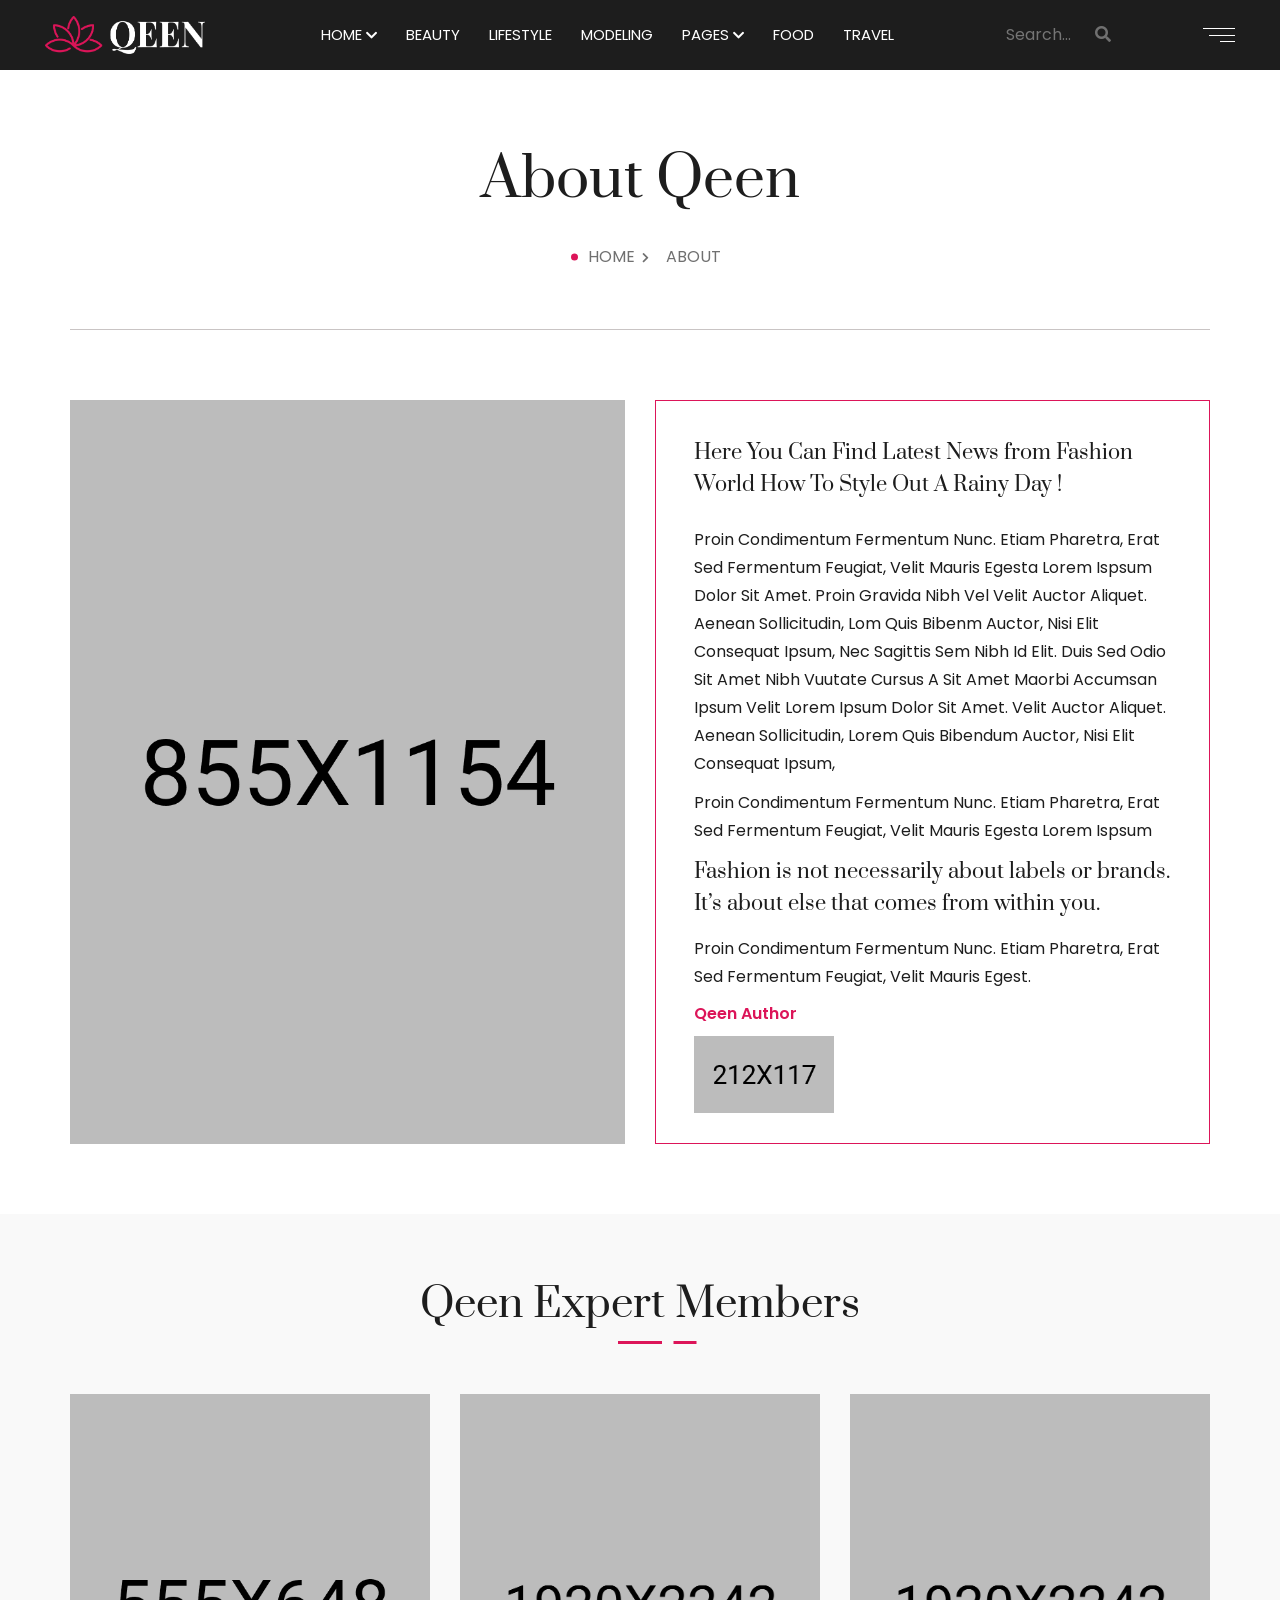
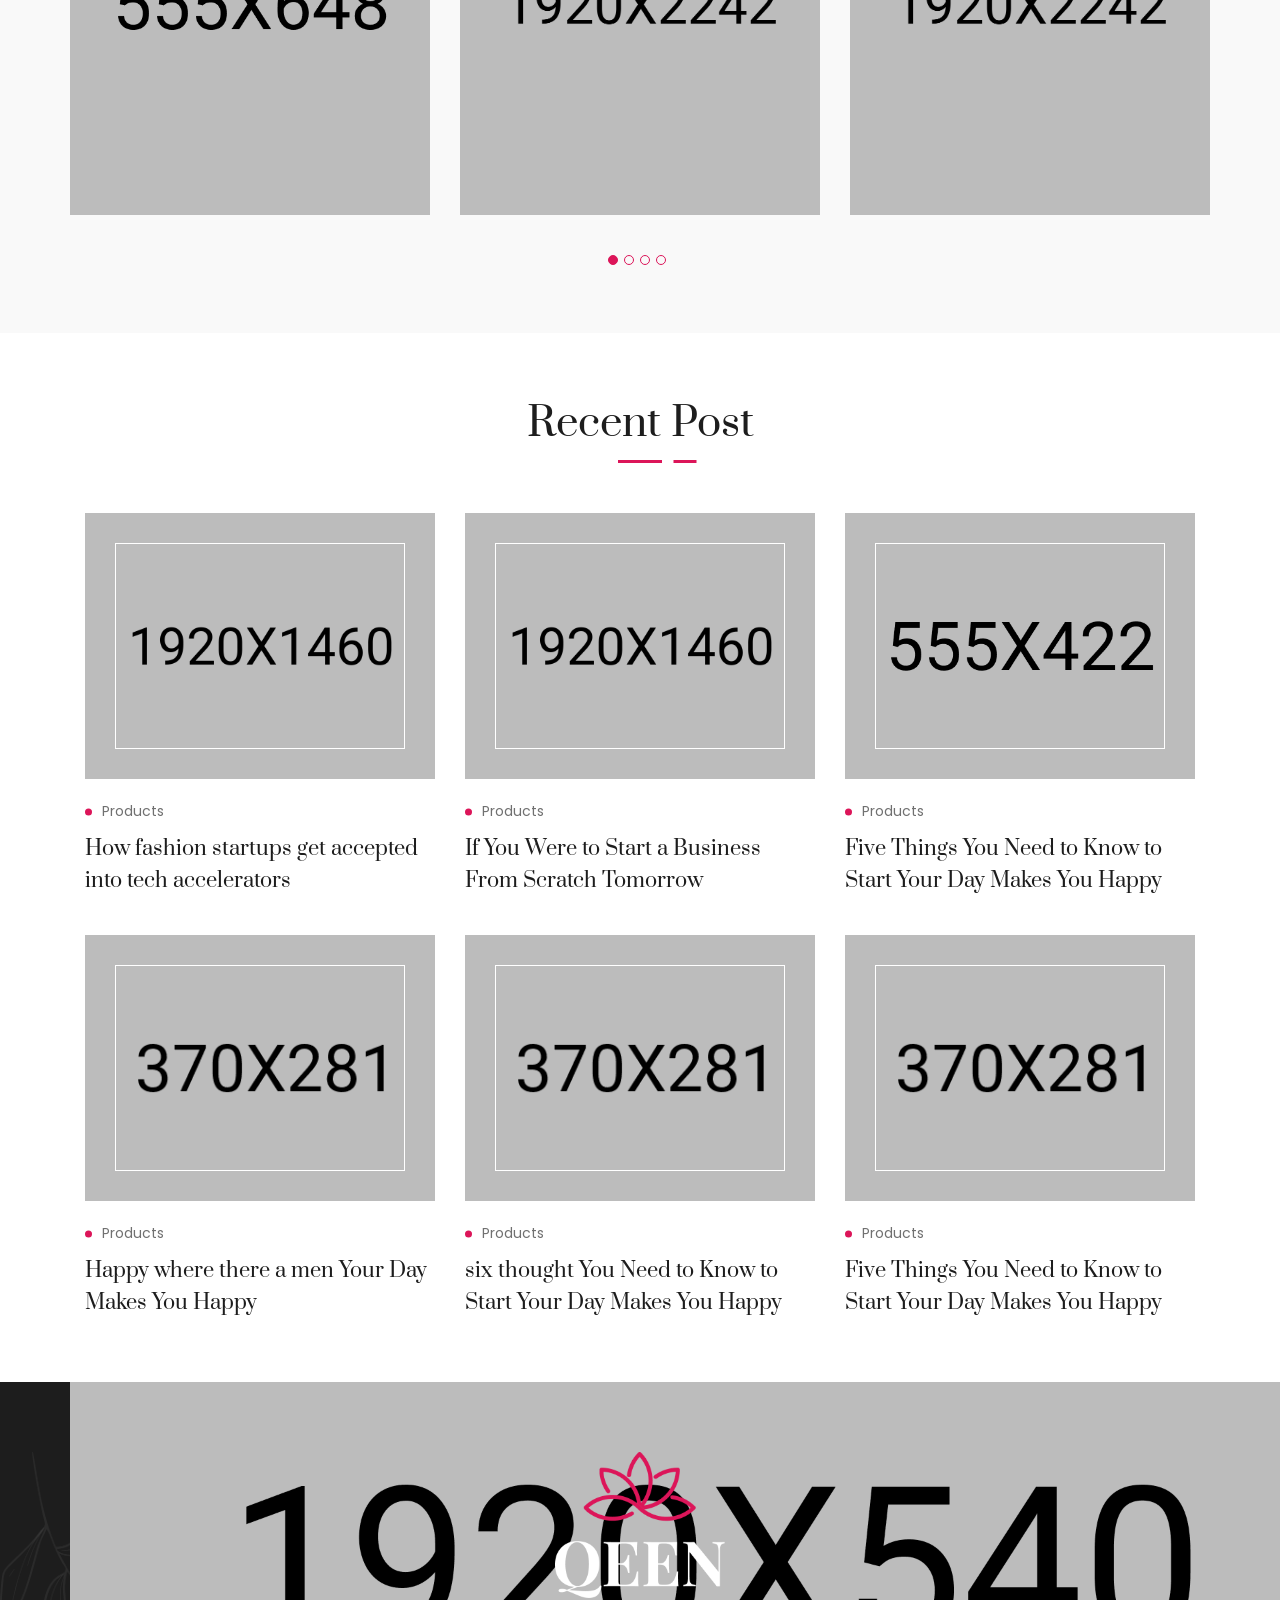
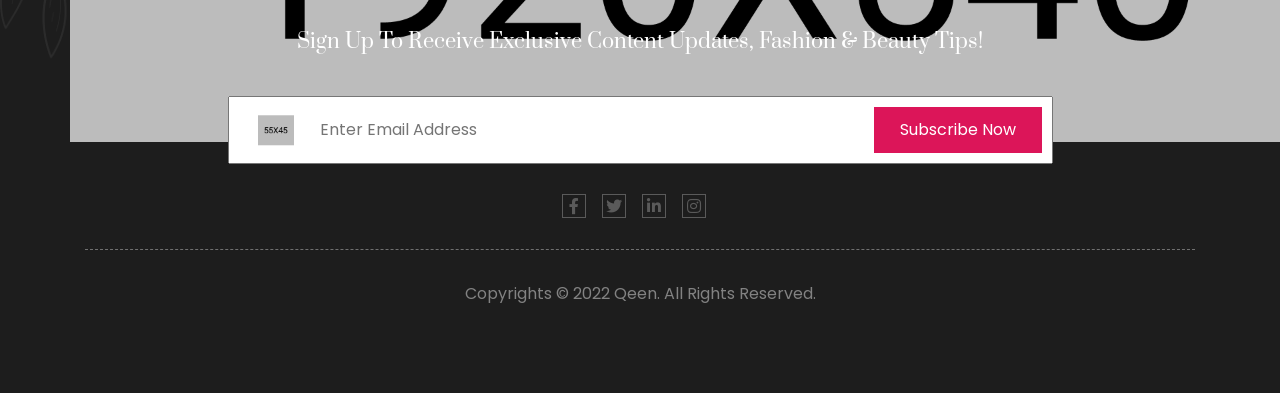
==== about.html @ d703389c "Add Morgan Hair website Co-authored-by: Copilot <223556219+Copilot@users.noreply.github.com>" ====
<!doctype html>
<html class="no-js" lang="en">

<head>
    <meta charset="utf-8">
    <meta http-equiv="x-ua-compatible" content="ie=edge">
    <title>Qeen News HTML5 Template</title>
    <meta name="description" content="">
    <meta name="viewport" content="width=device-width, initial-scale=1">

    <link rel="manifest" href="site.webmanifest">
    <link rel="shortcut icon" type="image/x-icon" href="assets/img/favicon.ico">
    <!-- Place favicon.ico in the root directory -->

    <!-- CSS here -->
    <link rel="stylesheet" href="assets/css/bootstrap.min.css">
    <link rel="stylesheet" href="assets/css/animate.min.css">
    <link rel="stylesheet" href="assets/css/magnific-popup.css">
    <link rel="stylesheet" href="assets/css/fontawesome-all.min.css">
    <link rel="stylesheet" href="assets/css/meanmenu.css">
    <link rel="stylesheet" href="assets/css/backToTop.css">
    <link rel="stylesheet" href="assets/css/lightcase.css">
    <link rel="stylesheet" href="assets/css/slick.css">
    <link rel="stylesheet" href="assets/css/style.css">
    <link rel="stylesheet" href="assets/css/responsive.css">
</head>

<body>
    <!-- preloader  -->
    <div class="loading">
        <svg id="eQCP6aTuiJ81" xmlns="http://www.w3.org/2000/svg" xmlns:xlink="http://www.w3.org/1999/xlink"
            viewBox="0 0 200 201.28" shape-rendering="geometricPrecision" text-rendering="geometricPrecision">
            <g id="eQCP6aTuiJ82_tr" transform="translate(100,100.64) rotate(0)">
                <g transform="translate(-93.149998,-93.750005)">
                    <g id="eQCP6aTuiJ83" opacity="0">
                        <g>
                            <path
                                d="M97,96.5c0-.5,0-1.1,0-1.7c0,0,0,0,0,0v0c-.1-2.9-.4-6.2-.7-8.3-.1-.7-.2-1.4-.4-2.1C90,50.8,61.1,25.8,26.6,25.2c-1.9,0-3.6,1.5-3.6,3.5c0,0,0,0,0,.1v6.1c0,.4,0,.8.1,1.2C24.4,48,28.7,59.4,35.5,69.2c1.1,1.6,3.3,2,4.9.9.8-.5,1.3-1.4,1.5-2.3s0-1.9-.6-2.6c-6.2-8.9-10.1-19.2-11.2-30v-2.7C46,33.6,60.9,40.6,71.9,52.1c9,9.3,14.9,21,17.1,33.7.1.8.2,1.6.3,2.5c0,0,0,0,0,.1.2,1.9,1.2,3.6,2.7,4.7l5,3.4Z"
                                fill="#dc1559" />
                        </g>
                    </g>
                    <g id="eQCP6aTuiJ86" opacity="0">
                        <g>
                            <path
                                d="M97.5,91.8c-.5-.3-1-.6-1.5-.9c0,0,0,0,0,0v0c-2.6-1.4-5.6-2.7-7.6-3.5-.7-.3-1.3-.5-2-.7-32.1-11.7-68.2.8-85.9,30.4-1,1.7-.5,3.8,1.2,4.8c0,0,0,0,0,0L7,125c.3.2.7.4,1,.5c10.9,4.8,22.9,6.8,34.9,5.8c1.9-.2,3.4-1.9,3.2-3.8-.1-.9-.5-1.8-1.2-2.4s-1.6-.9-2.6-.8c-10.8.9-21.7-.9-31.6-5.3l-2.3-1.4C17.3,104.4,30.8,95,46.3,91.2c12.5-3.1,25.6-2.4,37.7,2c.8.3,1.5.6,2.3,1c0,0,0,0,.1,0c1.7.8,3.7.8,5.5,0l5.6-2.4Z"
                                fill="#dc1559" />
                        </g>
                    </g>
                    <g id="eQCP6aTuiJ89" opacity="0">
                        <g>
                            <path
                                d="M93.7,89c-.5.3-1,.5-1.5.9c0,0,0,0,0,0v0c-2.5,1.5-5.2,3.5-6.8,4.8-.6.4-1.1.9-1.6,1.4-26.1,22-33.3,59.5-16.6,89.6.9,1.7,3.1,2.3,4.8,1.4c0,0,0,0,0,0l5.3-3.1c.3-.2.7-.4,1-.6c9.7-7.1,17.4-16.5,22.4-27.3.8-1.8.1-3.9-1.7-4.7-.8-.4-1.8-.4-2.7-.1s-1.6,1-2,1.8c-4.6,9.8-11.6,18.3-20.3,24.7l-2.3,1.4c-7-14.3-8.4-30.7-3.9-46c3.5-12.4,10.8-23.4,20.6-31.7.7-.6,1.3-1,2-1.5c0,0,0,0,0,0c1.5-1.1,2.5-2.8,2.7-4.7l.6-6.3Z"
                                fill="#dc1559" />
                        </g>
                    </g>
                    <g id="eQCP6aTuiJ812" opacity="0">
                        <g>
                            <path
                                d="M89.3,90.9c0,.5,0,1.1,0,1.7c0,0,0,0,0,0v0c.1,2.9.4,6.2.7,8.3.1.7.2,1.4.4,2.1c5.9,33.6,34.9,58.6,69.3,59.2c1.9,0,3.6-1.5,3.6-3.5c0,0,0,0,0-.1v-6.6c0-.1,0-.2,0-.4-1.2-12-5.5-23.6-12.5-33.5-1.1-1.6-3.3-2-4.9-.9-.8.5-1.3,1.4-1.5,2.3s0,1.9.6,2.6c6.2,8.9,10.1,19.2,11.2,30v2.7c-15.9-1.1-30.8-8.1-41.8-19.6-9-9.3-14.9-21-17.1-33.7-.1-.8-.2-1.6-.3-2.5-.2-2-.2-3-.2-3l-7.5-5.1Z"
                                fill="#dc1559" />
                        </g>
                    </g>
                    <g id="eQCP6aTuiJ815" opacity="0">
                        <g>
                            <path
                                d="M88.8,95.7c.5.3,1,.6,1.5.9c0,0,0,0,0,0v0c2.6,1.4,5.6,2.7,7.6,3.5.7.3,1.3.5,2,.7c32.1,11.7,68.2-.9,85.9-30.4c1-1.7.5-3.8-1.2-4.8c0,0,0,0,0,0l-5.3-3.1c-.3-.2-.7-.4-1-.5-10.9-4.8-22.9-6.8-34.9-5.8-1.9.2-3.4,1.9-3.2,3.8.1.9.5,1.8,1.2,2.4s1.6.9,2.6.8c10.8-.9,21.7.9,31.6,5.3l2.3,1.4C169,83,155.5,92.4,140,96.2c-12.5,3.1-25.6,2.4-37.7-2-.8-.3-1.5-.6-2.3-1c0,0,0,0-.1,0-1.7-.8-3.7-.8-5.5,0l-5.6,2.5Z"
                                fill="#dc1559" />
                        </g>
                    </g>
                    <g id="eQCP6aTuiJ818" opacity="0">
                        <g>
                            <path
                                d="M92.7,98.5c.5-.3,1-.5,1.5-.9c0,0,0,0,0,0v0c2.5-1.5,5.2-3.5,6.8-4.8.6-.4,1.1-.9,1.6-1.4c26.1-22,33.3-59.5,16.6-89.6-.9-1.7-3.1-2.3-4.8-1.4c0,0,0,0,0,0l-5.3,3.1c-.3.2-.7.4-1,.6-9.7,7.1-17.4,16.5-22.4,27.3-.8,1.8-.1,3.9,1.7,4.7.8.4,1.8.4,2.7.1s1.6-1,2-1.8c4.6-9.8,11.6-18.3,20.3-24.7l2.3-1.4c7,14.3,8.4,30.7,3.9,46C115.1,66.7,107.8,77.7,98,86c-.7.6-1.3,1-2,1.5c0,0,0,0,0,0-1.5,1.1-2.5,2.8-2.7,4.7l-.6,6.3Z"
                                fill="#dc1559" />
                        </g>
                    </g>
                </g>
            </g>
            <ellipse rx="4.55" ry="4.55" transform="matrix(1.218798 0 0 1.218806 100.000002 100.639995)" fill="#dc1559"
                stroke-width="0" />
        </svg>
    </div>
    <!-- header area start  -->
    <div class="header-area" id="header-sticky">
        <div class="containerr">
            <div class="header-wrapper">
                <div class="logo-inner">
                    <a href="index.html"><img src="./assets/img/logo/innerlogo.png" alt="site-logo"></a>
                </div>
                <div class="main-menu">
                    <nav id="mobile-menu">
                        <ul>
                            <li class="menu-item-has-children"><a href="index.html">HOME</a>
                                <ul class="submenu">
                                    <li><a href="index.html">Home 01</a></li>
                                    <li><a href="index-2.html">Home 02</a></li>
                                    <li><a href="index-3.html">Home 03</a></li>
                                </ul>
                            </li>
                            <li><a href="beauty.html">BEAUTY</a></li>
                            <li><a href="life-style.html">LIFESTYLE</a></li>
                            <li><a href="beauty.html">MODELING</a></li>
                            <li class="menu-item-has-children"><a href="about.html">PAGES</a>
                                <ul class="submenu">
                                    <li><a href="about.html">About us</a></li>
                                    <li><a href="blog-single.html">blog single 01</a></li>
                                    <li><a href="blog-single-2.html">blog single 02</a></li>
                                    <li><a href="beauty.html">Blog</a></li>
                                    <li><a href="life-style.html">Life Style</a></li>
                                    <li><a href="video-post.html">Video Post</a></li>
                                    <li><a href="search.html">Search</a></li>
                                    <li><a href="faq.html">Faq</a></li>
                                    <li><a href="contact.html">Contact</a></li>
                                </ul>
                            </li>
                            <li><a href="beauty.html">FOOD</a></li>
                            <li><a href="video-post.html">TRAVEL</a></li>
                        </ul>
                    </nav>
                </div>
                <div class="search">
                    <form action="#">
                        <input type="text" placeholder="Search...">
                        <button type="submit" class="submit-btn"><i class="fas fa-search"></i></button>
                    </form>
                </div>
                <div class="menu-icon open-sidebar">
                    <ul>
                        <li></li>
                        <li></li>
                        <li></li>
                    </ul>
                </div>
            </div>
        </div>
    </div>


    <!-- mobile menu -->
    <div class="activemobile">
        <div class="container">
            <div class="row align-items-center justify-content-center">
                <div class="col-4">
                    <div class="mobile-logo">
                        <img src="./assets/img/logo/logo.png" alt="">
                    </div>
                </div>
                <div class="col-8 text-right">
                    <div class="icon">
                        <a href="#" class="open-mobile-menu"><i class="far fa-bars"></i></a>
                        <!-- <div class="mobile-menu">
                    </div> -->
                    </div>
                </div>
            </div>
        </div>
    </div>

    <div class="fix">
        <div class="side-info">
            <button class="side-info-close"><i class="fal fa-times"></i></button>

            <div class="side__logo mb-25">
                <a href="index.html">
                    <img src="./assets/img/logo/logo.png" alt="logo" />
                </a>
            </div>
            <div class="mobile-menu"></div>
            <div class="contact-infos mt-30 mb-30">
                <div class="contact-list mb-30">
                    <h4>
                        Contact Info
                    </h4>
                    <ul>
                        <li><i class="fal fa-map"></i>
                            <a href="#">12/A, Mirnada City Tower, NYC</a>
                        </li>

                        <li><i class="fal fa-clock"></i>
                            <a href="#">Mon - Fri: 9.00am - 11.00pm</a>
                        </li>

                        <li><i class="fal fa-phone"></i><a href="tell:+876864764764">
                                +876 864 764 764
                            </a>
                        </li>

                        <li><i class="far fa-envelope"></i><a href="mailto:info@webmail.com">
                                info@webmail.com
                            </a>
                        </li>
                    </ul>
                </div>
                <div class="sidebar__menu--social">
                    <ul>
                        <li>
                            <a href="http://fb.com">
                                <i class="fab fa-facebook-f"></i>
                            </a>
                        </li>

                        <li>
                            <a href="#">
                                <i class="fab fa-instagram"></i>
                            </a>
                        </li>

                        <li>
                            <a href="http://youtube.com/">
                                <i class="fab fa-youtube"></i>
                            </a>
                        </li>

                        <li>
                            <a href="http://linkedin.com/">
                                <i class="fab fa-linkedin"></i>
                            </a>
                        </li>

                        <li>
                            <a href="#">
                                <i class="fab fa-twitter"></i>
                            </a>
                        </li>
                    </ul>
                </div>
            </div>

        </div>
    </div>
    <div class="offcanvas-overlay"></div>
    <div class="offcanvas-menu-wrap" id="offcanvas-wrap" data-position="left" style="transform: translateX(0px);">
        <div class="offcanvas-content">
            <div class="offcanvas-header">
                <div class="offcanvas-logo">
                    <div class="site-branding">
                        <a class="dark-logo" href="index.html"><img width="162" src="./assets/img/logo/logo.png"
                                alt="neeon"></a>
                    </div>
                </div>
                <div class="close-btn offcanvas-close">
                    <a href="javascript:void(0)">
                        <i class="fas fa-times"></i>
                    </a>
                </div>
            </div>

            <div class="offcanvas-widget">
                <h3 class="offcanvas-widget-title">About Us</h3>
                <p>
                    The argument in favor of using filler text
                    goes something like this: If you use arey
                    real content in the Consulting Process
                    anytime you reachtent.
                </p>
            </div>

            <div class="offcanvas-widget">
                <h3 class="offcanvas-widget-title">Instagram</h3>
                <div class="insta-gallery">
                    <div class="galleryitem">
                        <a href="./assets/img/insta-01.jpg" class="demo">
                            <img src="./assets/img/insta-01.jpg" width="100" height="90" alt="gallery1">
                        </a>
                    </div>
                    <div class="galleryitem">
                        <a href="./assets/img/insta-02.jpg" class="demo">
                            <img src="./assets/img/insta-02.jpg" width="100" height="90" alt="gallery2">
                        </a>
                    </div>
                    <div class="galleryitem">
                        <a href="./assets/img/insta-03.jpg" class="demo">
                            <img src="./assets/img/insta-03.jpg" width="100" height="90" alt="gallery3">
                        </a>
                    </div>
                    <div class="galleryitem">
                        <a href="./assets/img/insta-04.jpg" class="demo">
                            <img src="./assets/img/insta-04.jpg" width="100" height="90" alt="gallery4">
                        </a>
                    </div>
                    <div class="galleryitem">
                        <a href="./assets/img/insta-2.jpg" class="demo">
                            <img src="./assets/img/insta-02.jpg" width="100" height="90" alt="gallery5">
                        </a>
                    </div>
                    <div class="galleryitem">
                        <a href="./assets/img/insta-04.jpg" class="demo">
                            <img src="./assets/img/insta-04.jpg" width="100" height="90" alt="gallery6">
                        </a>
                    </div>
                </div>
            </div>

            <div class="offcanvas-widget footer-widget">
                <h3 class="offcanvas-widget-title">Contact Info</h3>
                <ul class="contact-info-list widget-list">
                    <li class="widget-list-item">
                        <i class="fas fa-map-marker-alt list-icon"></i>
                        Chicago 12, Melborne City, USA
                    </li>
                    <li class="widget-list-item">
                        <i class="fas fa-phone-alt list-icon"></i>
                        <a href="tel:123333000999" class="widget-list-link">
                            (123) 333-000-999
                        </a>
                    </li>
                    <li class="widget-list-item">
                        <i class="fas fa-envelope list-icon"></i>
                        <a href="mailto:info@example.com" class="widget-list-link">
                            arntech@gmail.com
                        </a>
                    </li>
                </ul>
            </div>
        </div>
    </div>

    <div class="breadcrumb-area">
        <div class="container">
            <div class="breadcrumb-content text-center">
                <h2 class="section-titlee">About Qeen</h2>
                <ul>
                    <li><a href="index.html"><span class="slider-before nonebefore">Home <i
                                    class="fas fa-chevron-right"></i></span></a></li>
                    <li><a href="about.html">About</a></li>
                </ul>
            </div>
        </div>
    </div>

    <div class="news-area mb-70">
        <div class="container">
            <div class="row">
                <div class="col-lg-6">
                    <div class="about-image" data-background="./assets/img/about-thumb.jpg">
                        <!-- <img src="./assets/img/about-thumb.jpg" alt="about-image"> -->
                    </div>
                </div>
                <div class="col-lg-6">
                    <div class="about-content">
                        <h4 class="about-contet-p">Here You Can Find Latest News from Fashion World
                            How To Style Out A Rainy Day !</h4>
                        <p>Proin condimentum fermentum nunc. Etiam pharetra, erat sed fermentum feugiat, velit mauris
                            egesta lorem ispsum dolor sit amet. Proin gravida nibh vel velit auctor aliquet. Aenean
                            sollicitudin, lom quis bibenm auctor, nisi elit consequat ipsum, nec sagittis sem nibh id
                            elit. Duis sed odio sit amet nibh vuutate cursus a sit amet maorbi accumsan ipsum velit
                            lorem ipsum dolor sit amet. Velit auctor aliquet. Aenean sollicitudin, lorem quis bibendum
                            auctor, nisi elit consequat ipsum, </p>
                        <p>Proin condimentum fermentum nunc. Etiam pharetra, erat sed fermentum feugiat, velit mauris
                            egesta lorem ispsum </p>
                        <h4 class="about-contet-p mb-remove">Fashion is not necessarily about labels or brands.
                            It’s about else that comes from within you.</h4>
                        <p>Proin condimentum fermentum nunc. Etiam pharetra, erat sed fermentum feugiat, velit mauris
                            egest.</p>
                        <span>Qeen Author</span>
                        <img src="./assets/img/sign.png" alt="">
                    </div>
                </div>
            </div>
        </div>
    </div>

    <!-- members area start  -->
    <div class="members-area">
        <div class="container">
            <div class="section-wrapper text-center mb-35">
                <h2 class="section-title">Qeen Expert Members</h2>
            </div>
            <div class="wrapper-members">
                <div class="members-slider-active">
                    <div class="members-single">
                        <div class="member">
                            <div class="member__thumb">
                                <img src="./assets/img/member-01.jpg" alt="">
                            </div>
                            <div class="member__content">
                                <h4 class="member-name">Ahsn Drabah</h4>
                                <p class="member-positon">Makeup Artist</p>
                            </div>
                        </div>
                    </div>
                    <div class="members-single">
                        <div class="member">
                            <div class="member__thumb">
                                <img src="./assets/img/member-02.jpg" alt="">
                            </div>
                            <div class="member__content">
                                <h4 class="member-name">Farhana Karjin</h4>
                                <p class="member-positon">Makeup Artist</p>
                            </div>
                        </div>
                    </div>
                    <div class="members-single">
                        <div class="member">
                            <div class="member__thumb">
                                <img src="./assets/img/member-03.jpg" alt="">
                            </div>
                            <div class="member__content">
                                <h4 class="member-name">Devila Monta</h4>
                                <p class="member-positon">Makeup Artist</p>
                            </div>
                        </div>
                    </div>
                    <div class="members-single">
                        <div class="member">
                            <div class="member__thumb">
                                <img src="./assets/img/member-01.jpg" alt="">
                            </div>
                            <div class="member__content">
                                <h4 class="member-name">Megan Fox</h4>
                                <p class="member-positon">Makeup Artist</p>
                            </div>
                        </div>
                    </div>
                </div>
            </div>
        </div>
    </div>
    <!-- blogs area start  -->
    <div class="bloghome-area bloghome-area-beauty about-page">
        <div class="container">
            <div class="section-wrapper text-center mb-35">
                <h2 class="section-title">Recent Post</h2>
            </div>
            <div class="row no-gutters">
                <div class="col-md-4">
                    <div class="single-item-bloghome">
                        <div class="blogHome">
                            <div class="blogHome__thumb">
                                <img src="./assets/img/blog-01.jpg" alt="">
                            </div>
                            <div class="blogHome__content">
                                <div class="hero-meta bottom-space-remove">
                                    <span class="circle-add-before">Products</span>
                                </div>
                                <h4><a href="blog-single.html">How fashion startups get accepted
                                        into tech accelerators</a></h4>
                            </div>
                        </div>
                    </div>
                </div>
                <div class="col-md-4">
                    <div class="single-item-bloghome">
                        <div class="blogHome">
                            <div class="blogHome__thumb">
                                <img src="./assets/img/blog-02.jpg" alt="">
                            </div>
                            <div class="blogHome__content">
                                <div class="hero-meta bottom-space-remove">
                                    <span class="circle-add-before">Products</span>
                                </div>
                                <h4><a href="blog-single.html">If You Were to Start a Business From
                                        Scratch Tomorrow</a></h4>
                            </div>
                        </div>
                    </div>
                </div>
                <div class="col-md-4">
                    <div class="single-item-bloghome">
                        <div class="blogHome">
                            <div class="blogHome__thumb">
                                <img src="./assets/img/blog-03.jpg" alt="">
                            </div>
                            <div class="blogHome__content">
                                <div class="hero-meta bottom-space-remove">
                                    <span class="circle-add-before">Products</span>
                                </div>
                                <h4><a href="blog-single.html">Five Things You Need to Know to Start
                                        Your Day Makes You Happy</a></h4>
                            </div>
                        </div>
                    </div>
                </div>
                <div class="col-md-4">
                    <div class="single-item-bloghome">
                        <div class="blogHome">
                            <div class="blogHome__thumb">
                                <img src="./assets/img/bl-02.png" alt="">
                            </div>
                            <div class="blogHome__content">
                                <div class="hero-meta bottom-space-remove">
                                    <span class="circle-add-before">Products</span>
                                </div>
                                <h4><a href="blog-single.html">Happy where there a men
                                        Your Day Makes You Happy</a></h4>
                            </div>
                        </div>
                    </div>
                </div>
                <div class="col-md-4">
                    <div class="single-item-bloghome">
                        <div class="blogHome">
                            <div class="blogHome__thumb">
                                <img src="./assets/img/bl-03.png" alt="">
                            </div>
                            <div class="blogHome__content">
                                <div class="hero-meta bottom-space-remove">
                                    <span class="circle-add-before">Products</span>
                                </div>
                                <h4><a href="blog-single.html">six thought You Need to Know to Start
                                        Your Day Makes You Happy</a></h4>
                            </div>
                        </div>
                    </div>
                </div>
                <div class="col-md-4">
                    <div class="single-item-bloghome">
                        <div class="blogHome">
                            <div class="blogHome__thumb">
                                <img src="./assets/img/bl-04.png" alt="">
                            </div>
                            <div class="blogHome__content">
                                <div class="hero-meta bottom-space-remove">
                                    <span class="circle-add-before">Products</span>
                                </div>
                                <h4><a href="blog-single.html">Five Things You Need to Know to Start
                                        Your Day Makes You Happy</a></h4>
                            </div>
                        </div>
                    </div>
                </div>
            </div>
        </div>
    </div>


    <!-- footer area start  -->
    <div class="footer-area">
        <div class="footer-shapes">
            <img src="./assets/img/logo/fff.png" class="leaf-one wow animate__slideInUp" alt="leaf-one"
                data-wow-delay=".3s">
            <img src="./assets/img/footer-pattern-02.png" class="leaf-two" alt="leaf-two">
        </div>
        <div class="container">
            <div class="row justify-content-center">
                <div class="col-lg-12">
                    <div class="footer-wrapper text-center">
                        <div class="logo-footer">
                            <a href="index.html"><img src="./assets/img/logo/logo-02.png" alt=""></a>
                        </div>
                        <div class="row justify-content-center">
                            <div class="col-lg-9">
                                <div class="subscribe-box">
                                    <p>Sign up to receive exclusive content updates, fashion & beauty tips!</p>
                                    <form action="#">
                                        <input type="email" placeholder="enter email address">
                                        <button type="submit" class="submit-btn-2">subscribe now</button>
                                        <img src="./assets/img/mail.png" class="mail-btn-3" alt="">
                                    </form>
                                </div>
                            </div>
                        </div>
                        <div class="social social-footer">
                            <ul>
                                <li><a href="#"><i class="icon fab fa-facebook-f"></i></a></li>
                                <li><a href="#"><i class="icon fab fa-twitter"></i></a></li>
                                <li><a href="#"><i class="icon fab fa-linkedin-in"></i></a></li>
                                <li><a href="#"><i class="icon fab fa-instagram"></i></a></li>
                            </ul>
                        </div>
                        <div class="copyright-text">
                            <p>Copyrights © 2022 Qeen. All Rights Reserved. </p>
                        </div>
                    </div>
                </div>
            </div>
        </div>
    </div>

    <div class="progress-wrap active-progress">
        <svg class="progress-circle svg-content" width="100%" height="100%" viewBox="-1 -1 102 102">
            <path d="M50,1 a49,49 0 0,1 0,98 a49,49 0 0,1 0,-98"
                style="transition: stroke-dashoffset 10ms linear 0s; stroke-dasharray: 307.919, 307.919; stroke-dashoffset: 250.395;">
            </path>
        </svg>
    </div>
    <!-- JS here -->
    <script src="assets/js/vendor/jquery-v3.6.0.min.js"></script>
    <script src="assets/js/bootstrap.min.js"></script>
    <script src="assets/js/bootstrap.bundle.js"></script>
    <script src="assets/js/slick.min.js"></script>
    <script src="assets/js/jquery.meanmenu.min.js"></script>
    <script src="assets/js/jquery.nice-select.min.js"></script>
    <script src="assets/js/isotope.pkgd.min.js"></script>
    <script src="assets/js/wow.min.js"></script>
    <script src="assets/js/lightcase.js"></script>
    <script src="assets/js/jquery.magnific-popup.min.js"></script>
    <script src="assets/js/backToTop.js"></script>
    <script src="assets/js/main.js"></script>
</body>

</html>

<!-- 

    we are hiring javascript expert
    responsibilities
    1. built in javascript plugin for code canyon
    2.   

 -->
---- assets/css/backToTop.css ----
.progress-wrap {
    position: fixed;
    right: 50px;
    bottom: 50px;
    height: 46px;
    width: 46px;
    cursor: pointer;
    display: block;
    border-radius: 50px;
    box-shadow: inset  0 0 0 2px rgba(220, 21, 89, 1);
    z-index: 99;
    opacity: 0;
    visibility: hidden;
    transform: translateY(15px);
    -webkit-transition: all 200ms linear;
    transition: all 200ms linear;
  }
  
  .progress-wrap.active-progress {
    opacity: 1;
    visibility: visible;
    transform: translateY(0);
  }
  
  .progress-wrap::after {
    position: absolute;
    content: '\f176';
    font-family: "Font Awesome 5 Pro";
    text-align: center;
    line-height: 46px;
    font-size: 20px;
    color: #2c3941;
    left: 0;
    top: 0;
    height: 46px;
    width: 46px;
    cursor: pointer;
    display: block;
    z-index: 1;
    -webkit-transition: all 200ms linear;
    transition: all 200ms linear;
  }


  
  .progress-wrap svg path { 
    fill: none; 
  }
  
  .progress-wrap svg.progress-circle path {
    stroke: #2c3941;
    stroke-width: 4;
    box-sizing:border-box;
    -webkit-transition: all 200ms linear;
    transition: all 200ms linear;
  }
---- assets/css/lightcase.css ----
/**
 * Lightcase - jQuery Plugin
 * The smart and flexible Lightbox Plugin.
 *
 * @author		Cornel Boppart <cornel@bopp-art.com>
 * @copyright	Author
 *
 * @version		2.5.0 (11/03/2018)
 */
/**
 * Lightcase settings
 *
 * Note: Override default settings for your project without touching this source code by simply
 * defining those variables within a SASS map called '$lightcase-custom'.
 *
 * // Example usage
 * $lightcase-custom: (
 *   'breakpoint': 768px
 * );
 */
@font-face {
  font-family: 'lightcase';
  src: url("../fonts/lightcase.eot?55356177");
  src: url("../fonts/lightcase.eot?55356177#iefix") format("embedded-opentype"), url("../fonts/lightcase.woff?55356177") format("woff"), url("../fonts/lightcase.ttf?55356177") format("truetype"), url("../fonts/lightcase.svg?55356177#lightcase") format("svg");
  font-weight: normal;
  font-style: normal;
}
/* line 12, ../scss/components/fonts/_font-lightcase.scss */
[class*='lightcase-icon-']:before {
  font-family: 'lightcase', sans-serif;
  font-style: normal;
  font-weight: normal;
  speak: none;
  display: inline-block;
  text-decoration: inherit;
  width: 1em;
  text-align: center;
  /* For safety - reset parent styles, that can break glyph codes*/
  font-variant: normal;
  text-transform: none;
  /* fix buttons height, for twitter bootstrap */
  line-height: 1em;
  /* Uncomment for 3D effect */
  /* text-shadow: 1px 1px 1px rgba(127, 127, 127, 0.3); */
}

/* Codes */
/* line 35, ../scss/components/fonts/_font-lightcase.scss */
.lightcase-icon-play:before {
  content: '\e800';
}

/* line 36, ../scss/components/fonts/_font-lightcase.scss */
.lightcase-icon-pause:before {
  content: '\e801';
}

/* line 37, ../scss/components/fonts/_font-lightcase.scss */
.lightcase-icon-close:before {
  content: '\e802';
}

/* line 38, ../scss/components/fonts/_font-lightcase.scss */
.lightcase-icon-prev:before {
  content: '\e803';
}

/* line 39, ../scss/components/fonts/_font-lightcase.scss */
.lightcase-icon-next:before {
  content: '\e804';
}

/* line 40, ../scss/components/fonts/_font-lightcase.scss */
.lightcase-icon-spin:before {
  content: '\e805';
}

/**
 * Mixin providing icon defaults to be used on top of font-lightcase.
 *
 * Example usage:
 * @include icon(#e9e9e9)
 */
/**
 * Mixin providing icon defaults including a hover status to be used
 * on top of font-lightcase.
 *
 * Example usage:
 * @include icon-hover(#e9e9e9, #fff)
 */
/**
 * Provides natural content overflow behavior and scrolling support
 * even so for touch devices.
 *
 * Example usage:
 * @include overflow()
 */
/**
 * Neutralizes/resets dimensions including width, height, position as well as margins,
 * paddings and styles. Used to enforce a neutral and unstyled look and behavoir!
 *
 * Example usage:
 * @include clear(true)
 *
 * @param boolean $important
 */
@-webkit-keyframes lightcase-spin {
  0% {
    -webkit-transform: rotate(0deg);
    -moz-transform: rotate(0deg);
    -o-transform: rotate(0deg);
    transform: rotate(0deg);
  }
  100% {
    -webkit-transform: rotate(359deg);
    -moz-transform: rotate(359deg);
    -o-transform: rotate(359deg);
    transform: rotate(359deg);
  }
}
@-moz-keyframes lightcase-spin {
  0% {
    -webkit-transform: rotate(0deg);
    -moz-transform: rotate(0deg);
    -o-transform: rotate(0deg);
    transform: rotate(0deg);
  }
  100% {
    -webkit-transform: rotate(359deg);
    -moz-transform: rotate(359deg);
    -o-transform: rotate(359deg);
    transform: rotate(359deg);
  }
}
@-o-keyframes lightcase-spin {
  0% {
    -webkit-transform: rotate(0deg);
    -moz-transform: rotate(0deg);
    -o-transform: rotate(0deg);
    transform: rotate(0deg);
  }
  100% {
    -webkit-transform: rotate(359deg);
    -moz-transform: rotate(359deg);
    -o-transform: rotate(359deg);
    transform: rotate(359deg);
  }
}
@-ms-keyframes lightcase-spin {
  0% {
    -webkit-transform: rotate(0deg);
    -moz-transform: rotate(0deg);
    -o-transform: rotate(0deg);
    transform: rotate(0deg);
  }
  100% {
    -webkit-transform: rotate(359deg);
    -moz-transform: rotate(359deg);
    -o-transform: rotate(359deg);
    transform: rotate(359deg);
  }
}
@keyframes lightcase-spin {
  0% {
    -webkit-transform: rotate(0deg);
    -moz-transform: rotate(0deg);
    -o-transform: rotate(0deg);
    transform: rotate(0deg);
  }
  100% {
    -webkit-transform: rotate(359deg);
    -moz-transform: rotate(359deg);
    -o-transform: rotate(359deg);
    transform: rotate(359deg);
  }
}
/* line 1, ../scss/components/modules/_case.scss */
#lightcase-case {
  display: none;
  position: fixed;
  z-index: 99999999999999999;
  top: 50%;
  left: 50%;
  font-family: arial, sans-serif;
  font-size: 13px;
  line-height: 1.5;
  text-align: left;
  text-shadow: 0 0 10px rgba(0, 0, 0, 0.5);
}
@media screen and (max-width: 640px) {
  /* line 16, ../scss/components/modules/_case.scss */
  html[data-lc-type=inline] #lightcase-case, html[data-lc-type=ajax] #lightcase-case {
    position: fixed !important;
    top: 0 !important;
    left: 0 !important;
    right: 0 !important;
    bottom: 0 !important;
    margin: 0 !important;
    padding: 55px 0 70px 0;
    width: 100% !important;
    height: 100% !important;
    overflow: auto !important;
  }
}

@media screen and (min-width: 641px) {
  /* line 4, ../scss/components/modules/_content.scss */
  html:not([data-lc-type=error]) #lightcase-content {
    position: relative;
    z-index: 1;
    text-shadow: none;
    background-color: #fff;
    -webkit-box-shadow: 0 0 30px rgba(0, 0, 0, 0.5);
    -moz-box-shadow: 0 0 30px rgba(0, 0, 0, 0.5);
    -o-box-shadow: 0 0 30px rgba(0, 0, 0, 0.5);
    box-shadow: 0 0 30px rgba(0, 0, 0, 0.5);
    -webkit-backface-visibility: hidden;
  }
}
@media screen and (min-width: 641px) {
  /* line 23, ../scss/components/modules/_content.scss */
  html[data-lc-type=image] #lightcase-content, html[data-lc-type=video] #lightcase-content {
    background-color: #333;
  }
}
/* line 31, ../scss/components/modules/_content.scss */
html[data-lc-type=inline] #lightcase-content, html[data-lc-type=ajax] #lightcase-content, html[data-lc-type=error] #lightcase-content {
  -webkit-box-shadow: none;
  -moz-box-shadow: none;
  -o-box-shadow: none;
  box-shadow: none;
}
@media screen and (max-width: 640px) {
  /* line 31, ../scss/components/modules/_content.scss */
  html[data-lc-type=inline] #lightcase-content, html[data-lc-type=ajax] #lightcase-content, html[data-lc-type=error] #lightcase-content {
    position: relative !important;
    top: auto !important;
    left: auto !important;
    width: auto !important;
    height: auto !important;
    margin: 0 !important;
    padding: 0 !important;
    border: none !important;
    background: none !important;
  }
}
/* line 43, ../scss/components/modules/_content.scss */
html[data-lc-type=inline] #lightcase-content .lightcase-contentInner, html[data-lc-type=ajax] #lightcase-content .lightcase-contentInner, html[data-lc-type=error] #lightcase-content .lightcase-contentInner {
  -webkit-box-sizing: border-box;
  -moz-box-sizing: border-box;
  -o-box-sizing: border-box;
  box-sizing: border-box;
}
@media screen and (max-width: 640px) {
  /* line 43, ../scss/components/modules/_content.scss */
  html[data-lc-type=inline] #lightcase-content .lightcase-contentInner, html[data-lc-type=ajax] #lightcase-content .lightcase-contentInner, html[data-lc-type=error] #lightcase-content .lightcase-contentInner {
    padding: 15px;
  }
  /* line 52, ../scss/components/modules/_content.scss */
  html[data-lc-type=inline] #lightcase-content .lightcase-contentInner, html[data-lc-type=inline] #lightcase-content .lightcase-contentInner > *, html[data-lc-type=ajax] #lightcase-content .lightcase-contentInner, html[data-lc-type=ajax] #lightcase-content .lightcase-contentInner > *, html[data-lc-type=error] #lightcase-content .lightcase-contentInner, html[data-lc-type=error] #lightcase-content .lightcase-contentInner > * {
    width: 100% !important;
    max-width: none !important;
  }
  /* line 59, ../scss/components/modules/_content.scss */
  html[data-lc-type=inline] #lightcase-content .lightcase-contentInner > *:not(iframe), html[data-lc-type=ajax] #lightcase-content .lightcase-contentInner > *:not(iframe), html[data-lc-type=error] #lightcase-content .lightcase-contentInner > *:not(iframe) {
    height: auto !important;
    max-height: none !important;
  }
}
@media screen and (max-width: 640px) {
  /* line 70, ../scss/components/modules/_content.scss */
  html.lightcase-isMobileDevice[data-lc-type=iframe] #lightcase-content .lightcase-contentInner iframe {
    overflow: auto;
    -webkit-overflow-scrolling: touch;
  }
}
@media screen and (max-width: 640px) and (min-width: 641px) {
  /* line 74, ../scss/components/modules/_content.scss */
  html[data-lc-type=image] #lightcase-content .lightcase-contentInner, html[data-lc-type=video] #lightcase-content .lightcase-contentInner {
    line-height: 0.75;
  }
}

/* line 82, ../scss/components/modules/_content.scss */
html[data-lc-type=image] #lightcase-content .lightcase-contentInner {
  position: relative;
  overflow: hidden !important;
}
@media screen and (max-width: 640px) {
  /* line 91, ../scss/components/modules/_content.scss */
  html[data-lc-type=inline] #lightcase-content .lightcase-contentInner .lightcase-inlineWrap, html[data-lc-type=ajax] #lightcase-content .lightcase-contentInner .lightcase-inlineWrap, html[data-lc-type=error] #lightcase-content .lightcase-contentInner .lightcase-inlineWrap {
    position: relative !important;
    top: auto !important;
    left: auto !important;
    width: auto !important;
    height: auto !important;
    margin: 0 !important;
    padding: 0 !important;
    border: none !important;
    background: none !important;
  }
}
@media screen and (min-width: 641px) {
  /* line 100, ../scss/components/modules/_content.scss */
  html:not([data-lc-type=error]) #lightcase-content .lightcase-contentInner .lightcase-inlineWrap {
    padding: 30px;
    overflow: auto;
    -webkit-box-sizing: border-box;
    -moz-box-sizing: border-box;
    -o-box-sizing: border-box;
    box-sizing: border-box;
  }
}
@media screen and (max-width: 640px) {
  /* line 117, ../scss/components/modules/_content.scss */
  #lightcase-content h1, #lightcase-content h2, #lightcase-content h3, #lightcase-content h4, #lightcase-content h5, #lightcase-content h6, #lightcase-content p {
    color: #aaa;
  }
}
@media screen and (min-width: 641px) {
  /* line 117, ../scss/components/modules/_content.scss */
  #lightcase-content h1, #lightcase-content h2, #lightcase-content h3, #lightcase-content h4, #lightcase-content h5, #lightcase-content h6, #lightcase-content p {
    color: #333;
  }
}

/* line 3, ../scss/components/modules/_error.scss */
#lightcase-case p.lightcase-error {
  margin: 0;
  font-size: 17px;
  text-align: center;
  white-space: nowrap;
  overflow: hidden;
  text-overflow: ellipsis;
  color: #aaa;
}
@media screen and (max-width: 640px) {
  /* line 3, ../scss/components/modules/_error.scss */
  #lightcase-case p.lightcase-error {
    padding: 30px 0;
  }
}
@media screen and (min-width: 641px) {
  /* line 3, ../scss/components/modules/_error.scss */
  #lightcase-case p.lightcase-error {
    padding: 0;
  }
}

/* line 4, ../scss/components/modules/_global.scss */
.lightcase-open body {
  overflow: hidden;
}
/* line 8, ../scss/components/modules/_global.scss */
.lightcase-isMobileDevice .lightcase-open body {
  max-width: 100%;
  max-height: 100%;
}

/* line 1, ../scss/components/modules/_info.scss */
#lightcase-info {
  position: absolute;
  padding-top: 15px;
}
/* line 9, ../scss/components/modules/_info.scss */
#lightcase-info #lightcase-title,
#lightcase-info #lightcase-caption {
  margin: 0;
  padding: 0;
  line-height: 1.5;
  font-weight: normal;
  text-overflow: ellipsis;
}
/* line 19, ../scss/components/modules/_info.scss */
#lightcase-info #lightcase-title {
  font-size: 17px;
  color: #aaa;
}
@media screen and (max-width: 640px) {
  /* line 19, ../scss/components/modules/_info.scss */
  #lightcase-info #lightcase-title {
    position: fixed;
    top: 10px;
    left: 0;
    max-width: 87.5%;
    padding: 5px 15px;
    background: #333;
  }
}
/* line 33, ../scss/components/modules/_info.scss */
#lightcase-info #lightcase-caption {
  clear: both;
  font-size: 13px;
  color: #aaa;
}
/* line 39, ../scss/components/modules/_info.scss */
#lightcase-info #lightcase-sequenceInfo {
  font-size: 11px;
  color: #aaa;
}
@media screen and (max-width: 640px) {
  /* line 45, ../scss/components/modules/_info.scss */
  .lightcase-fullScreenMode #lightcase-info {
    padding-left: 15px;
    padding-right: 15px;
  }
  /* line 51, ../scss/components/modules/_info.scss */
  html:not([data-lc-type=image]):not([data-lc-type=video]):not([data-lc-type=flash]):not([data-lc-type=error]) #lightcase-info {
    position: static;
  }
}

/* line 1, ../scss/components/modules/_loading.scss */
#lightcase-loading {
  position: fixed;
  z-index: 9999;
  width: 1.123em;
  height: auto;
  font-size: 38px;
  line-height: 1;
  text-align: center;
  text-shadow: none;
  position: fixed;
  z-index: 2001;
  top: 50%;
  left: 50%;
  margin-top: -0.5em;
  margin-left: -0.5em;
  opacity: 1;
  font-size: 32px;
  text-shadow: 0 0 15px #fff;
  -moz-transform-origin: 50% 53%;
  -webkit-animation: lightcase-spin 0.5s infinite linear;
  -moz-animation: lightcase-spin 0.5s infinite linear;
  -o-animation: lightcase-spin 0.5s infinite linear;
  animation: lightcase-spin 0.5s infinite linear;
}
/* line 20, ../scss/components/mixins/_presets.scss */
#lightcase-loading, #lightcase-loading:focus {
  text-decoration: none;
  color: #fff;
  -webkit-tap-highlight-color: transparent;
  -webkit-transition: color, opacity, ease-in-out 0.25s;
  -moz-transition: color, opacity, ease-in-out 0.25s;
  -o-transition: color, opacity, ease-in-out 0.25s;
  transition: color, opacity, ease-in-out 0.25s;
}
/* line 32, ../scss/components/mixins/_presets.scss */
#lightcase-loading > span {
  display: inline-block;
  text-indent: -9999px;
}

/* line 2, ../scss/components/modules/_navigation.scss */
a[class*='lightcase-icon-'] {
  position: fixed;
  z-index: 9999;
  width: 1.123em;
  height: auto;
  font-size: 38px;
  line-height: 1;
  text-align: center;
  text-shadow: none;
  outline: none;
  cursor: pointer;
}
/* line 20, ../scss/components/mixins/_presets.scss */
a[class*='lightcase-icon-'], a[class*='lightcase-icon-']:focus {
  text-decoration: none;
  color: rgba(255, 255, 255, 0.6);
  -webkit-tap-highlight-color: transparent;
  -webkit-transition: color, opacity, ease-in-out 0.25s;
  -moz-transition: color, opacity, ease-in-out 0.25s;
  -o-transition: color, opacity, ease-in-out 0.25s;
  transition: color, opacity, ease-in-out 0.25s;
}
/* line 32, ../scss/components/mixins/_presets.scss */
a[class*='lightcase-icon-'] > span {
  display: inline-block;
  text-indent: -9999px;
}
/* line 49, ../scss/components/mixins/_presets.scss */
a[class*='lightcase-icon-']:hover {
  color: white;
}
/* line 10, ../scss/components/modules/_navigation.scss */
.lightcase-isMobileDevice a[class*='lightcase-icon-']:hover {
  color: #aaa;
  text-shadow: none;
}
/* line 17, ../scss/components/modules/_navigation.scss */
a[class*='lightcase-icon-'].lightcase-icon-close {
  position: fixed;
  top: 15px;
  right: 15px;
  bottom: auto;
  margin: 0;
  opacity: 0;
  outline: none;
  z-index: 999999999;
  color: #DC1559;
}
/* line 28, ../scss/components/modules/_navigation.scss */
a[class*='lightcase-icon-'].lightcase-icon-prev {
  left: 15px;
}
/* line 33, ../scss/components/modules/_navigation.scss */
a[class*='lightcase-icon-'].lightcase-icon-next {
  right: 15px;
}
/* line 38, ../scss/components/modules/_navigation.scss */
a[class*='lightcase-icon-'].lightcase-icon-pause, a[class*='lightcase-icon-'].lightcase-icon-play {
  left: 50%;
  margin-left: -0.5em;
}
@media screen and (min-width: 641px) {
  /* line 38, ../scss/components/modules/_navigation.scss */
  a[class*='lightcase-icon-'].lightcase-icon-pause, a[class*='lightcase-icon-'].lightcase-icon-play {
    opacity: 0;
  }
}
@media screen and (max-width: 640px) {
  /* line 2, ../scss/components/modules/_navigation.scss */
  a[class*='lightcase-icon-'] {
    bottom: 15px;
    font-size: 24px;
  }
}
@media screen and (min-width: 641px) {
  /* line 2, ../scss/components/modules/_navigation.scss */
  a[class*='lightcase-icon-'] {
    bottom: 50%;
    margin-bottom: -0.5em;
  }
  /* line 57, ../scss/components/modules/_navigation.scss */
  a[class*='lightcase-icon-']:hover, #lightcase-case:hover ~ a[class*='lightcase-icon-'] {
    opacity: 1;
  }
}

/* line 1, ../scss/components/modules/_overlay.scss */
#lightcase-overlay {
  display: none;
  width: 100%;
  min-height: 100%;
  position: fixed;
  z-index: 99999;
  top: -9999px;
  bottom: -9999px;
  left: 0;
  background: #333;
}
@media screen and (max-width: 640px) {
  /* line 1, ../scss/components/modules/_overlay.scss */
  #lightcase-overlay {
    opacity: 1 !important;
  }
}
---- assets/css/style.css ----
/*-----------------------------------------------------------------------------------

  Theme Name: Magazine News html 5 template
  Author: themebuzs
  Support: 
  Description: Magazine News html 5 template
  Version: 1.0

-----------------------------------------------------------------------------------

    CSS INDEX
    ===================

    1. common
	2. header
	3. hero
	4. tips
	5. blog
	6. footer

-----------------------------------------------------------------------------------*/
/*

==================================
    1. common
==================================

*/
@import url("https://fonts.googleapis.com/css2?family=Poppins:ital,wght@0,100;0,300;0,400;0,500;0,600;0,700;0,800;0,900;1,300;1,400;1,500;1,600;1,700;1,900&family=Prata&display=swap");
@keyframes square {
  0% {
    transform: translateY(-100px);
    -webkit-transform: translateY(-100px);
    -moz-transform: translateY(-100px);
    -ms-transform: translateY(-100px);
    -o-transform: translateY(-100px);
  }
  100% {
    transform: translateY(0px);
    -webkit-transform: translateY(0px);
    -moz-transform: translateY(0px);
    -ms-transform: translateY(0px);
    -o-transform: translateY(0px);
  }
}
@-webkit-keyframes jump {
  0% {
    -webkit-transform: translate3d(0, 0, 0);
    transform: translate3d(0, 0, 0);
  }
  40% {
    -webkit-transform: translate3d(0, 50%, 0);
    transform: translate3d(0, 50%, 0);
  }
  100% {
    -webkit-transform: translate3d(0, 0, 0);
    transform: translate3d(0, 0, 0);
  }
}
@keyframes jump {
  0% {
    -webkit-transform: translate3d(0, 0, 0);
    transform: translate3d(0, 0, 0);
  }
  40% {
    -webkit-transform: translate3d(0, 50%, 0);
    transform: translate3d(0, 50%, 0);
  }
  100% {
    -webkit-transform: translate3d(0, 0, 0);
    transform: translate3d(0, 0, 0);
  }
}
@-webkit-keyframes rotated {
  0% {
    -webkit-transform: rotate(0);
    transform: rotate(0);
  }
  100% {
    -webkit-transform: rotate(360deg);
    transform: rotate(360deg);
  }
}
@keyframes rotated {
  0% {
    -webkit-transform: rotate(0);
    transform: rotate(0);
  }
  100% {
    -webkit-transform: rotate(360deg);
    transform: rotate(360deg);
  }
}
@-webkit-keyframes rotatedHalf {
  0% {
    -webkit-transform: rotate(0);
    transform: rotate(0);
  }
  50% {
    -webkit-transform: rotate(90deg);
    transform: rotate(90deg);
  }
  100% {
    -webkit-transform: rotate(0);
    transform: rotate(0);
  }
}
@keyframes rotatedHalf {
  0% {
    -webkit-transform: rotate(0);
    transform: rotate(0);
  }
  50% {
    -webkit-transform: rotate(90deg);
    transform: rotate(90deg);
  }
  100% {
    -webkit-transform: rotate(0);
    transform: rotate(0);
  }
}
@-webkit-keyframes rotatedHalfTwo {
  0% {
    -webkit-transform: rotate(-90deg);
    transform: rotate(-90deg);
  }
  100% {
    -webkit-transform: rotate(90deg);
    transform: rotate(90deg);
  }
}
@keyframes rotatedHalfTwo {
  0% {
    -webkit-transform: rotate(-90deg);
    transform: rotate(-90deg);
  }
  100% {
    -webkit-transform: rotate(90deg);
    transform: rotate(90deg);
  }
}
.float-bob {
  animation: float-bob-y infinite 3s linear;
}

@-webkit-keyframes scale-upOne {
  0% {
    -webkit-transform: scale(1);
    transform: scale(1);
  }
  100% {
    -webkit-transform: scale(0.2);
    transform: scale(0.2);
  }
}
@keyframes scale-upOne {
  0% {
    -webkit-transform: scale(1);
    transform: scale(1);
  }
  100% {
    -webkit-transform: scale(0.2);
    transform: scale(0.2);
  }
}
@-webkit-keyframes scale-right {
  0% {
    -webkit-transform: translateX(-50%);
    transform: translateX(-50%);
  }
  50% {
    -webkit-transform: translateX(50%);
    transform: translateX(50%);
  }
  100% {
    -webkit-transform: translateX(-50%);
    transform: translateX(-50%);
  }
}
@keyframes scale-right {
  0% {
    -webkit-transform: translateX(-50%);
    transform: translateX(-50%);
  }
  50% {
    -webkit-transform: translateX(50%);
    transform: translateX(50%);
  }
  100% {
    -webkit-transform: translateX(-50%);
    transform: translateX(-50%);
  }
}
@-webkit-keyframes fade-in {
  0% {
    opacity: 0.7;
  }
  40% {
    opacity: 1;
  }
  100% {
    opacity: 0.7;
  }
}
@keyframes fade-in {
  0% {
    opacity: 0.7;
  }
  40% {
    opacity: 1;
  }
  100% {
    opacity: 0.7;
  }
}
@keyframes hvr-ripple-out {
  0% {
    top: 0px;
    right: 0px;
    bottom: 0px;
    left: 0px;
    opacity: 1;
  }
  100% {
    top: -6px;
    right: -6px;
    bottom: -6px;
    left: -6px;
    opacity: 0;
  }
}
@keyframes hvr-ripple-out-two {
  0% {
    top: 0;
    right: 0;
    bottom: 0;
    left: 0;
    opacity: 1;
  }
  100% {
    top: -12px;
    right: -12px;
    bottom: -12px;
    left: -12px;
    opacity: 0;
  }
}
@-webkit-keyframes scale-up-one {
  0% {
    -webkit-transform: scale(1);
    transform: scale(1);
  }
  40% {
    -webkit-transform: scale(0.5);
    transform: scale(0.5);
  }
  100% {
    -webkit-transform: scale(1);
    transform: scale(1);
  }
}
@keyframes scale-up-one {
  0% {
    -webkit-transform: scale(1);
    transform: scale(1);
  }
  40% {
    -webkit-transform: scale(0.5);
    transform: scale(0.5);
  }
  100% {
    -webkit-transform: scale(1);
    transform: scale(1);
  }
}
@-webkit-keyframes scale-up-two {
  0% {
    -webkit-transform: scale(0.9);
    transform: scale(0.9);
  }
  40% {
    -webkit-transform: scale(0.8);
    transform: scale(0.8);
  }
  100% {
    -webkit-transform: scale(0.5);
    transform: scale(0.5);
  }
}
@keyframes scale-up-two {
  0% {
    -webkit-transform: scale(0.9);
    transform: scale(0.9);
  }
  40% {
    -webkit-transform: scale(0.8);
    transform: scale(0.8);
  }
  100% {
    -webkit-transform: scale(0.5);
    transform: scale(0.5);
  }
}
@-webkit-keyframes scale-up-three {
  0% {
    -webkit-transform: scale(0.7);
    transform: scale(0.7);
  }
  40% {
    -webkit-transform: scale(0.4);
    transform: scale(0.4);
  }
  100% {
    -webkit-transform: scale(0.7);
    transform: scale(0.7);
  }
}
@keyframes scale-up-three {
  0% {
    -webkit-transform: scale(0.7);
    transform: scale(0.7);
  }
  40% {
    -webkit-transform: scale(0.4);
    transform: scale(0.4);
  }
  100% {
    -webkit-transform: scale(0.7);
    transform: scale(0.7);
  }
}
@-webkit-keyframes scale-up-four {
  0% {
    -webkit-transform: scale(0.6);
    transform: scale(0.6);
  }
  40% {
    -webkit-transform: scale(0.7);
    transform: scale(0.7);
  }
  100% {
    -webkit-transform: scale(0.9);
    transform: scale(0.9);
  }
}
@keyframes scale-up-four {
  0% {
    -webkit-transform: scale(0.6);
    transform: scale(0.6);
  }
  40% {
    -webkit-transform: scale(0.7);
    transform: scale(0.7);
  }
  100% {
    -webkit-transform: scale(0.9);
    transform: scale(0.9);
  }
}
@-webkit-keyframes scale-up-five {
  0% {
    -webkit-transform: scale(1);
    transform: scale(1);
  }
  40% {
    -webkit-transform: scale(0.4);
    transform: scale(0.4);
  }
  100% {
    -webkit-transform: scale(0.9);
    transform: scale(0.9);
  }
}
@keyframes scale-up-five {
  0% {
    -webkit-transform: scale(1);
    transform: scale(1);
  }
  40% {
    -webkit-transform: scale(0.5);
    transform: scale(0.5);
  }
  100% {
    -webkit-transform: scale(0.9);
    transform: scale(0.9);
  }
}
@keyframes animationFramesOne {
  0% {
    transform: translate(0px, 0px) rotate(0deg);
  }
  20% {
    transform: translate(73px, -1px) rotate(36deg);
  }
  40% {
    transform: translate(141px, 72px) rotate(72deg);
  }
  60% {
    transform: translate(83px, 122px) rotate(108deg);
  }
  80% {
    transform: translate(-40px, 72px) rotate(144deg);
  }
  100% {
    transform: translate(0px, 0px) rotate(0deg);
  }
}
@-webkit-keyframes animationFramesOne {
  0% {
    -webkit-transform: translate(0px, 0px) rotate(0deg);
  }
  20% {
    -webkit-transform: translate(73px, -1px) rotate(36deg);
  }
  40% {
    -webkit-transform: translate(141px, 72px) rotate(72deg);
  }
  60% {
    -webkit-transform: translate(83px, 122px) rotate(108deg);
  }
  80% {
    -webkit-transform: translate(-40px, 72px) rotate(144deg);
  }
  100% {
    -webkit-transform: translate(0px, 0px) rotate(0deg);
  }
}
@keyframes animationFramesTwo {
  0% {
    transform: translate(0px, 0px) rotate(0deg) scale(1);
  }
  20% {
    transform: translate(73px, -1px) rotate(36deg) scale(0.9);
  }
  40% {
    transform: translate(141px, 72px) rotate(72deg) scale(1);
  }
  60% {
    transform: translate(83px, 122px) rotate(108deg) scale(1.2);
  }
  80% {
    transform: translate(-40px, 72px) rotate(144deg) scale(1.1);
  }
  100% {
    transform: translate(0px, 0px) rotate(0deg) scale(1);
  }
}
@-webkit-keyframes animationFramesTwo {
  0% {
    -webkit-transform: translate(0px, 0px) rotate(0deg) scale(1);
  }
  20% {
    -webkit-transform: translate(73px, -1px) rotate(36deg) scale(0.9);
  }
  40% {
    -webkit-transform: translate(141px, 72px) rotate(72deg) scale(1);
  }
  60% {
    -webkit-transform: translate(83px, 122px) rotate(108deg) scale(1.2);
  }
  80% {
    -webkit-transform: translate(-40px, 72px) rotate(144deg) scale(1.1);
  }
  100% {
    -webkit-transform: translate(0px, 0px) rotate(0deg) scale(1);
  }
}
@keyframes animationFramesThree {
  0% {
    transform: translate(165px, -179px);
  }
  100% {
    transform: translate(-346px, 617px);
  }
}
@-webkit-keyframes animationFramesThree {
  0% {
    -webkit-transform: translate(165px, -179px);
  }
  100% {
    -webkit-transform: translate(-346px, 617px);
  }
}
@keyframes animationFramesFour {
  0% {
    transform: translate(-300px, 151px) rotate(0deg);
  }
  100% {
    transform: translate(251px, -200px) rotate(180deg);
  }
}
@-webkit-keyframes animationFramesFour {
  0% {
    -webkit-transform: translate(-300px, 151px) rotate(0deg);
  }
  100% {
    -webkit-transform: translate(251px, -200px) rotate(180deg);
  }
}
@keyframes animationFramesFive {
  0% {
    transform: translate(61px, -99px) rotate(0deg);
  }
  21% {
    transform: translate(4px, -190px) rotate(38deg);
  }
  41% {
    transform: translate(-139px, -200px) rotate(74deg);
  }
  60% {
    transform: translate(-263px, -164px) rotate(108deg);
  }
  80% {
    transform: translate(-195px, -49px) rotate(144deg);
  }
  100% {
    transform: translate(-1px, 0px) rotate(180deg);
  }
}
@-webkit-keyframes animationFramesFive {
  0% {
    -webkit-transform: translate(61px, -99px) rotate(0deg);
  }
  21% {
    -webkit-transform: translate(4px, -190px) rotate(38deg);
  }
  41% {
    -webkit-transform: translate(-139px, -200px) rotate(74deg);
  }
  60% {
    -webkit-transform: translate(-263px, -164px) rotate(108deg);
  }
  80% {
    -webkit-transform: translate(-195px, -49px) rotate(144deg);
  }
  100% {
    -webkit-transform: translate(-1px, 0px) rotate(180deg);
  }
}
@keyframes gradientBG {
  0% {
    background-position: 0 0;
  }
  50% {
    background-position: 300% 0;
  }
  100% {
    background-position: 0 0;
  }
}
@-webkit-keyframes gradientBG {
  0% {
    background-position: 0 0;
  }
  50% {
    background-position: 300% 0;
  }
  100% {
    background-position: 0 0;
  }
}
@keyframes imageBgAnim {
  0% {
    background-position: 0 0;
  }
  50% {
    background-position: 120% 0;
  }
  100% {
    background-position: 0 0;
  }
}
@-webkit-keyframes gradientBG {
  0% {
    background-position: 0 0;
  }
  50% {
    background-position: 120% 0;
  }
  100% {
    background-position: 0 0;
  }
}
:root {
  --animate-duration: 1s;
  --animate-delay: 1s;
  --animate-repeat: 1 ;
}

.animate__animated {
  -webkit-animation-duration: 1s;
  animation-duration: 1s;
  -webkit-animation-duration: var(--animate-duration);
  animation-duration: var(--animate-duration);
  -webkit-animation-fill-mode: both;
  animation-fill-mode: both;
}

.animate__animated.animate__infinite {
  -webkit-animation-iteration-count: infinite;
  animation-iteration-count: infinite;
}

.animate__animated.animate__repeat-1 {
  -webkit-animation-iteration-count: 1;
  animation-iteration-count: 1;
  -webkit-animation-iteration-count: var(--animate-repeat);
  animation-iteration-count: var(--animate-repeat);
}

.animate__animated.animate__repeat-2 {
  -webkit-animation-iteration-count: 2;
  animation-iteration-count: 2;
  -webkit-animation-iteration-count: calc(var(--animate-repeat) * 2);
  animation-iteration-count: calc(var(--animate-repeat) * 2);
}

.animate__animated.animate__repeat-3 {
  -webkit-animation-iteration-count: 3;
  animation-iteration-count: 3;
  -webkit-animation-iteration-count: calc(var(--animate-repeat) * 3);
  animation-iteration-count: calc(var(--animate-repeat) * 3);
}

.animate__animated.animate__delay-1s {
  -webkit-animation-delay: 1s;
  animation-delay: 1s;
  -webkit-animation-delay: var(--animate-delay);
  animation-delay: var(--animate-delay);
}

.animate__animated.animate__delay-2s {
  -webkit-animation-delay: 2s;
  animation-delay: 2s;
  -webkit-animation-delay: calc(var(--animate-delay) * 2);
  animation-delay: calc(var(--animate-delay) * 2);
}

.animate__animated.animate__delay-3s {
  -webkit-animation-delay: 3s;
  animation-delay: 3s;
  -webkit-animation-delay: calc(var(--animate-delay) * 3);
  animation-delay: calc(var(--animate-delay) * 3);
}

.animate__animated.animate__delay-4s {
  -webkit-animation-delay: 4s;
  animation-delay: 4s;
  -webkit-animation-delay: calc(var(--animate-delay) * 4);
  animation-delay: calc(var(--animate-delay) * 4);
}

.animate__animated.animate__delay-5s {
  -webkit-animation-delay: 5s;
  animation-delay: 5s;
  -webkit-animation-delay: calc(var(--animate-delay) * 5);
  animation-delay: calc(var(--animate-delay) * 5);
}

.animate__animated.animate__faster {
  -webkit-animation-duration: 0.5s;
  animation-duration: 0.5s;
  -webkit-animation-duration: calc(var(--animate-duration) / 2);
  animation-duration: calc(var(--animate-duration) / 2);
}

.animate__animated.animate__fast {
  -webkit-animation-duration: 0.8s;
  animation-duration: 0.8s;
  -webkit-animation-duration: calc(var(--animate-duration) * 0.8);
  animation-duration: calc(var(--animate-duration) * 0.8);
}

.animate__animated.animate__slow {
  -webkit-animation-duration: 2s;
  animation-duration: 2s;
  -webkit-animation-duration: calc(var(--animate-duration) * 2);
  animation-duration: calc(var(--animate-duration) * 2);
}

.animate__animated.animate__slower {
  -webkit-animation-duration: 3s;
  animation-duration: 3s;
  -webkit-animation-duration: calc(var(--animate-duration) * 3);
  animation-duration: calc(var(--animate-duration) * 3);
}

@media (prefers-reduced-motion: reduce), print {
  .animate__animated {
    -webkit-animation-duration: 1ms !important;
    animation-duration: 1ms !important;
    -webkit-transition-duration: 1ms !important;
    transition-duration: 1ms !important;
    -webkit-animation-iteration-count: 1 !important;
    animation-iteration-count: 1 !important;
  }

  .animate__animated[class*=Out] {
    opacity: 0;
  }
}
@-webkit-keyframes bounce {
  0%, 20%, 53%, to {
    -webkit-animation-timing-function: cubic-bezier(0.215, 0.61, 0.355, 1);
    animation-timing-function: cubic-bezier(0.215, 0.61, 0.355, 1);
    -webkit-transform: translateZ(0);
    transform: translateZ(0);
  }
  40%, 43% {
    -webkit-animation-timing-function: cubic-bezier(0.755, 0.05, 0.855, 0.06);
    animation-timing-function: cubic-bezier(0.755, 0.05, 0.855, 0.06);
    -webkit-transform: translate3d(0, -30px, 0) scaleY(1.1);
    transform: translate3d(0, -30px, 0) scaleY(1.1);
  }
  70% {
    -webkit-animation-timing-function: cubic-bezier(0.755, 0.05, 0.855, 0.06);
    animation-timing-function: cubic-bezier(0.755, 0.05, 0.855, 0.06);
    -webkit-transform: translate3d(0, -15px, 0) scaleY(1.05);
    transform: translate3d(0, -15px, 0) scaleY(1.05);
  }
  80% {
    -webkit-transition-timing-function: cubic-bezier(0.215, 0.61, 0.355, 1);
    transition-timing-function: cubic-bezier(0.215, 0.61, 0.355, 1);
    -webkit-transform: translateZ(0) scaleY(0.95);
    transform: translateZ(0) scaleY(0.95);
  }
  90% {
    -webkit-transform: translate3d(0, -4px, 0) scaleY(1.02);
    transform: translate3d(0, -4px, 0) scaleY(1.02);
  }
}
@keyframes bounce {
  0%, 20%, 53%, to {
    -webkit-animation-timing-function: cubic-bezier(0.215, 0.61, 0.355, 1);
    animation-timing-function: cubic-bezier(0.215, 0.61, 0.355, 1);
    -webkit-transform: translateZ(0);
    transform: translateZ(0);
  }
  40%, 43% {
    -webkit-animation-timing-function: cubic-bezier(0.755, 0.05, 0.855, 0.06);
    animation-timing-function: cubic-bezier(0.755, 0.05, 0.855, 0.06);
    -webkit-transform: translate3d(0, -30px, 0) scaleY(1.1);
    transform: translate3d(0, -30px, 0) scaleY(1.1);
  }
  70% {
    -webkit-animation-timing-function: cubic-bezier(0.755, 0.05, 0.855, 0.06);
    animation-timing-function: cubic-bezier(0.755, 0.05, 0.855, 0.06);
    -webkit-transform: translate3d(0, -15px, 0) scaleY(1.05);
    transform: translate3d(0, -15px, 0) scaleY(1.05);
  }
  80% {
    -webkit-transition-timing-function: cubic-bezier(0.215, 0.61, 0.355, 1);
    transition-timing-function: cubic-bezier(0.215, 0.61, 0.355, 1);
    -webkit-transform: translateZ(0) scaleY(0.95);
    transform: translateZ(0) scaleY(0.95);
  }
  90% {
    -webkit-transform: translate3d(0, -4px, 0) scaleY(1.02);
    transform: translate3d(0, -4px, 0) scaleY(1.02);
  }
}
.animate__bounce {
  -webkit-animation-name: bounce;
  animation-name: bounce;
  -webkit-transform-origin: center bottom;
  transform-origin: center bottom;
}

@-webkit-keyframes flash {
  0%, 50%, to {
    opacity: 1;
  }
  25%, 75% {
    opacity: 0;
  }
}
@keyframes flash {
  0%, 50%, to {
    opacity: 1;
  }
  25%, 75% {
    opacity: 0;
  }
}
.animate__flash {
  -webkit-animation-name: flash;
  animation-name: flash;
}

@-webkit-keyframes pulse {
  0% {
    -webkit-transform: scaleX(1);
    transform: scaleX(1);
  }
  50% {
    -webkit-transform: scale3d(1.05, 1.05, 1.05);
    transform: scale3d(1.05, 1.05, 1.05);
  }
  to {
    -webkit-transform: scaleX(1);
    transform: scaleX(1);
  }
}
@keyframes pulse {
  0% {
    -webkit-transform: scaleX(1);
    transform: scaleX(1);
  }
  50% {
    -webkit-transform: scale3d(1.05, 1.05, 1.05);
    transform: scale3d(1.05, 1.05, 1.05);
  }
  to {
    -webkit-transform: scaleX(1);
    transform: scaleX(1);
  }
}
.animate__pulse {
  -webkit-animation-name: pulse;
  animation-name: pulse;
  -webkit-animation-timing-function: ease-in-out;
  animation-timing-function: ease-in-out;
}

@-webkit-keyframes rubberBand {
  0% {
    -webkit-transform: scaleX(1);
    transform: scaleX(1);
  }
  30% {
    -webkit-transform: scale3d(1.25, 0.75, 1);
    transform: scale3d(1.25, 0.75, 1);
  }
  40% {
    -webkit-transform: scale3d(0.75, 1.25, 1);
    transform: scale3d(0.75, 1.25, 1);
  }
  50% {
    -webkit-transform: scale3d(1.15, 0.85, 1);
    transform: scale3d(1.15, 0.85, 1);
  }
  65% {
    -webkit-transform: scale3d(0.95, 1.05, 1);
    transform: scale3d(0.95, 1.05, 1);
  }
  75% {
    -webkit-transform: scale3d(1.05, 0.95, 1);
    transform: scale3d(1.05, 0.95, 1);
  }
  to {
    -webkit-transform: scaleX(1);
    transform: scaleX(1);
  }
}
@keyframes rubberBand {
  0% {
    -webkit-transform: scaleX(1);
    transform: scaleX(1);
  }
  30% {
    -webkit-transform: scale3d(1.25, 0.75, 1);
    transform: scale3d(1.25, 0.75, 1);
  }
  40% {
    -webkit-transform: scale3d(0.75, 1.25, 1);
    transform: scale3d(0.75, 1.25, 1);
  }
  50% {
    -webkit-transform: scale3d(1.15, 0.85, 1);
    transform: scale3d(1.15, 0.85, 1);
  }
  65% {
    -webkit-transform: scale3d(0.95, 1.05, 1);
    transform: scale3d(0.95, 1.05, 1);
  }
  75% {
    -webkit-transform: scale3d(1.05, 0.95, 1);
    transform: scale3d(1.05, 0.95, 1);
  }
  to {
    -webkit-transform: scaleX(1);
    transform: scaleX(1);
  }
}
.animate__rubberBand {
  -webkit-animation-name: rubberBand;
  animation-name: rubberBand;
}

@-webkit-keyframes shakeX {
  0%, to {
    -webkit-transform: translateZ(0);
    transform: translateZ(0);
  }
  10%, 30%, 50%, 70%, 90% {
    -webkit-transform: translate3d(-10px, 0, 0);
    transform: translate3d(-10px, 0, 0);
  }
  20%, 40%, 60%, 80% {
    -webkit-transform: translate3d(10px, 0, 0);
    transform: translate3d(10px, 0, 0);
  }
}
@keyframes shakeX {
  0%, to {
    -webkit-transform: translateZ(0);
    transform: translateZ(0);
  }
  10%, 30%, 50%, 70%, 90% {
    -webkit-transform: translate3d(-10px, 0, 0);
    transform: translate3d(-10px, 0, 0);
  }
  20%, 40%, 60%, 80% {
    -webkit-transform: translate3d(10px, 0, 0);
    transform: translate3d(10px, 0, 0);
  }
}
.animate__shakeX {
  -webkit-animation-name: shakeX;
  animation-name: shakeX;
}

@-webkit-keyframes shakeY {
  0%, to {
    -webkit-transform: translateZ(0);
    transform: translateZ(0);
  }
  10%, 30%, 50%, 70%, 90% {
    -webkit-transform: translate3d(0, -10px, 0);
    transform: translate3d(0, -10px, 0);
  }
  20%, 40%, 60%, 80% {
    -webkit-transform: translate3d(0, 10px, 0);
    transform: translate3d(0, 10px, 0);
  }
}
@keyframes shakeY {
  0%, to {
    -webkit-transform: translateZ(0);
    transform: translateZ(0);
  }
  10%, 30%, 50%, 70%, 90% {
    -webkit-transform: translate3d(0, -10px, 0);
    transform: translate3d(0, -10px, 0);
  }
  20%, 40%, 60%, 80% {
    -webkit-transform: translate3d(0, 10px, 0);
    transform: translate3d(0, 10px, 0);
  }
}
.animate__shakeY {
  -webkit-animation-name: shakeY;
  animation-name: shakeY;
}

@-webkit-keyframes headShake {
  0% {
    -webkit-transform: translateX(0);
    transform: translateX(0);
  }
  6.5% {
    -webkit-transform: translateX(-6px) rotateY(-9deg);
    transform: translateX(-6px) rotateY(-9deg);
  }
  18.5% {
    -webkit-transform: translateX(5px) rotateY(7deg);
    transform: translateX(5px) rotateY(7deg);
  }
  31.5% {
    -webkit-transform: translateX(-3px) rotateY(-5deg);
    transform: translateX(-3px) rotateY(-5deg);
  }
  43.5% {
    -webkit-transform: translateX(2px) rotateY(3deg);
    transform: translateX(2px) rotateY(3deg);
  }
  50% {
    -webkit-transform: translateX(0);
    transform: translateX(0);
  }
}
@keyframes headShake {
  0% {
    -webkit-transform: translateX(0);
    transform: translateX(0);
  }
  6.5% {
    -webkit-transform: translateX(-6px) rotateY(-9deg);
    transform: translateX(-6px) rotateY(-9deg);
  }
  18.5% {
    -webkit-transform: translateX(5px) rotateY(7deg);
    transform: translateX(5px) rotateY(7deg);
  }
  31.5% {
    -webkit-transform: translateX(-3px) rotateY(-5deg);
    transform: translateX(-3px) rotateY(-5deg);
  }
  43.5% {
    -webkit-transform: translateX(2px) rotateY(3deg);
    transform: translateX(2px) rotateY(3deg);
  }
  50% {
    -webkit-transform: translateX(0);
    transform: translateX(0);
  }
}
.animate__headShake {
  -webkit-animation-timing-function: ease-in-out;
  animation-timing-function: ease-in-out;
  -webkit-animation-name: headShake;
  animation-name: headShake;
}

@-webkit-keyframes swing {
  20% {
    -webkit-transform: rotate(15deg);
    transform: rotate(15deg);
  }
  40% {
    -webkit-transform: rotate(-10deg);
    transform: rotate(-10deg);
  }
  60% {
    -webkit-transform: rotate(5deg);
    transform: rotate(5deg);
  }
  80% {
    -webkit-transform: rotate(-5deg);
    transform: rotate(-5deg);
  }
  to {
    -webkit-transform: rotate(0deg);
    transform: rotate(0deg);
  }
}
@keyframes swing {
  20% {
    -webkit-transform: rotate(15deg);
    transform: rotate(15deg);
  }
  40% {
    -webkit-transform: rotate(-10deg);
    transform: rotate(-10deg);
  }
  60% {
    -webkit-transform: rotate(5deg);
    transform: rotate(5deg);
  }
  80% {
    -webkit-transform: rotate(-5deg);
    transform: rotate(-5deg);
  }
  to {
    -webkit-transform: rotate(0deg);
    transform: rotate(0deg);
  }
}
.animate__swing {
  -webkit-transform-origin: top center;
  transform-origin: top center;
  -webkit-animation-name: swing;
  animation-name: swing;
}

@-webkit-keyframes tada {
  0% {
    -webkit-transform: scaleX(1);
    transform: scaleX(1);
  }
  10%, 20% {
    -webkit-transform: scale3d(0.9, 0.9, 0.9) rotate(-3deg);
    transform: scale3d(0.9, 0.9, 0.9) rotate(-3deg);
  }
  30%, 50%, 70%, 90% {
    -webkit-transform: scale3d(1.1, 1.1, 1.1) rotate(3deg);
    transform: scale3d(1.1, 1.1, 1.1) rotate(3deg);
  }
  40%, 60%, 80% {
    -webkit-transform: scale3d(1.1, 1.1, 1.1) rotate(-3deg);
    transform: scale3d(1.1, 1.1, 1.1) rotate(-3deg);
  }
  to {
    -webkit-transform: scaleX(1);
    transform: scaleX(1);
  }
}
@keyframes tada {
  0% {
    -webkit-transform: scaleX(1);
    transform: scaleX(1);
  }
  10%, 20% {
    -webkit-transform: scale3d(0.9, 0.9, 0.9) rotate(-3deg);
    transform: scale3d(0.9, 0.9, 0.9) rotate(-3deg);
  }
  30%, 50%, 70%, 90% {
    -webkit-transform: scale3d(1.1, 1.1, 1.1) rotate(3deg);
    transform: scale3d(1.1, 1.1, 1.1) rotate(3deg);
  }
  40%, 60%, 80% {
    -webkit-transform: scale3d(1.1, 1.1, 1.1) rotate(-3deg);
    transform: scale3d(1.1, 1.1, 1.1) rotate(-3deg);
  }
  to {
    -webkit-transform: scaleX(1);
    transform: scaleX(1);
  }
}
.animate__tada {
  -webkit-animation-name: tada;
  animation-name: tada;
}

@-webkit-keyframes wobble {
  0% {
    -webkit-transform: translateZ(0);
    transform: translateZ(0);
  }
  15% {
    -webkit-transform: translate3d(-25%, 0, 0) rotate(-5deg);
    transform: translate3d(-25%, 0, 0) rotate(-5deg);
  }
  30% {
    -webkit-transform: translate3d(20%, 0, 0) rotate(3deg);
    transform: translate3d(20%, 0, 0) rotate(3deg);
  }
  45% {
    -webkit-transform: translate3d(-15%, 0, 0) rotate(-3deg);
    transform: translate3d(-15%, 0, 0) rotate(-3deg);
  }
  60% {
    -webkit-transform: translate3d(10%, 0, 0) rotate(2deg);
    transform: translate3d(10%, 0, 0) rotate(2deg);
  }
  75% {
    -webkit-transform: translate3d(-5%, 0, 0) rotate(-1deg);
    transform: translate3d(-5%, 0, 0) rotate(-1deg);
  }
  to {
    -webkit-transform: translateZ(0);
    transform: translateZ(0);
  }
}
@keyframes wobble {
  0% {
    -webkit-transform: translateZ(0);
    transform: translateZ(0);
  }
  15% {
    -webkit-transform: translate3d(-25%, 0, 0) rotate(-5deg);
    transform: translate3d(-25%, 0, 0) rotate(-5deg);
  }
  30% {
    -webkit-transform: translate3d(20%, 0, 0) rotate(3deg);
    transform: translate3d(20%, 0, 0) rotate(3deg);
  }
  45% {
    -webkit-transform: translate3d(-15%, 0, 0) rotate(-3deg);
    transform: translate3d(-15%, 0, 0) rotate(-3deg);
  }
  60% {
    -webkit-transform: translate3d(10%, 0, 0) rotate(2deg);
    transform: translate3d(10%, 0, 0) rotate(2deg);
  }
  75% {
    -webkit-transform: translate3d(-5%, 0, 0) rotate(-1deg);
    transform: translate3d(-5%, 0, 0) rotate(-1deg);
  }
  to {
    -webkit-transform: translateZ(0);
    transform: translateZ(0);
  }
}
.animate__wobble {
  -webkit-animation-name: wobble;
  animation-name: wobble;
}

@-webkit-keyframes jello {
  0%, 11.1%, to {
    -webkit-transform: translateZ(0);
    transform: translateZ(0);
  }
  22.2% {
    -webkit-transform: skewX(-12.5deg) skewY(-12.5deg);
    transform: skewX(-12.5deg) skewY(-12.5deg);
  }
  33.3% {
    -webkit-transform: skewX(6.25deg) skewY(6.25deg);
    transform: skewX(6.25deg) skewY(6.25deg);
  }
  44.4% {
    -webkit-transform: skewX(-3.125deg) skewY(-3.125deg);
    transform: skewX(-3.125deg) skewY(-3.125deg);
  }
  55.5% {
    -webkit-transform: skewX(1.5625deg) skewY(1.5625deg);
    transform: skewX(1.5625deg) skewY(1.5625deg);
  }
  66.6% {
    -webkit-transform: skewX(-0.78125deg) skewY(-0.78125deg);
    transform: skewX(-0.78125deg) skewY(-0.78125deg);
  }
  77.7% {
    -webkit-transform: skewX(0.390625deg) skewY(0.390625deg);
    transform: skewX(0.390625deg) skewY(0.390625deg);
  }
  88.8% {
    -webkit-transform: skewX(-0.1953125deg) skewY(-0.1953125deg);
    transform: skewX(-0.1953125deg) skewY(-0.1953125deg);
  }
}
@keyframes jello {
  0%, 11.1%, to {
    -webkit-transform: translateZ(0);
    transform: translateZ(0);
  }
  22.2% {
    -webkit-transform: skewX(-12.5deg) skewY(-12.5deg);
    transform: skewX(-12.5deg) skewY(-12.5deg);
  }
  33.3% {
    -webkit-transform: skewX(6.25deg) skewY(6.25deg);
    transform: skewX(6.25deg) skewY(6.25deg);
  }
  44.4% {
    -webkit-transform: skewX(-3.125deg) skewY(-3.125deg);
    transform: skewX(-3.125deg) skewY(-3.125deg);
  }
  55.5% {
    -webkit-transform: skewX(1.5625deg) skewY(1.5625deg);
    transform: skewX(1.5625deg) skewY(1.5625deg);
  }
  66.6% {
    -webkit-transform: skewX(-0.78125deg) skewY(-0.78125deg);
    transform: skewX(-0.78125deg) skewY(-0.78125deg);
  }
  77.7% {
    -webkit-transform: skewX(0.390625deg) skewY(0.390625deg);
    transform: skewX(0.390625deg) skewY(0.390625deg);
  }
  88.8% {
    -webkit-transform: skewX(-0.1953125deg) skewY(-0.1953125deg);
    transform: skewX(-0.1953125deg) skewY(-0.1953125deg);
  }
}
.animate__jello {
  -webkit-animation-name: jello;
  animation-name: jello;
  -webkit-transform-origin: center;
  transform-origin: center;
}

@-webkit-keyframes heartBeat {
  0% {
    -webkit-transform: scale(1);
    transform: scale(1);
  }
  14% {
    -webkit-transform: scale(1.3);
    transform: scale(1.3);
  }
  28% {
    -webkit-transform: scale(1);
    transform: scale(1);
  }
  42% {
    -webkit-transform: scale(1.3);
    transform: scale(1.3);
  }
  70% {
    -webkit-transform: scale(1);
    transform: scale(1);
  }
}
@keyframes heartBeat {
  0% {
    -webkit-transform: scale(1);
    transform: scale(1);
  }
  14% {
    -webkit-transform: scale(1.3);
    transform: scale(1.3);
  }
  28% {
    -webkit-transform: scale(1);
    transform: scale(1);
  }
  42% {
    -webkit-transform: scale(1.3);
    transform: scale(1.3);
  }
  70% {
    -webkit-transform: scale(1);
    transform: scale(1);
  }
}
.animate__heartBeat {
  -webkit-animation-name: heartBeat;
  animation-name: heartBeat;
  -webkit-animation-duration: 1.3s;
  animation-duration: 1.3s;
  -webkit-animation-duration: calc(var(--animate-duration) * 1.3);
  animation-duration: calc(var(--animate-duration) * 1.3);
  -webkit-animation-timing-function: ease-in-out;
  animation-timing-function: ease-in-out;
}

@-webkit-keyframes backInDown {
  0% {
    -webkit-transform: translateY(-1200px) scale(0.7);
    transform: translateY(-1200px) scale(0.7);
    opacity: 0.7;
  }
  80% {
    -webkit-transform: translateY(0) scale(0.7);
    transform: translateY(0) scale(0.7);
    opacity: 0.7;
  }
  to {
    -webkit-transform: scale(1);
    transform: scale(1);
    opacity: 1;
  }
}
@keyframes backInDown {
  0% {
    -webkit-transform: translateY(-1200px) scale(0.7);
    transform: translateY(-1200px) scale(0.7);
    opacity: 0.7;
  }
  80% {
    -webkit-transform: translateY(0) scale(0.7);
    transform: translateY(0) scale(0.7);
    opacity: 0.7;
  }
  to {
    -webkit-transform: scale(1);
    transform: scale(1);
    opacity: 1;
  }
}
.animate__backInDown {
  -webkit-animation-name: backInDown;
  animation-name: backInDown;
}

@-webkit-keyframes backInLeft {
  0% {
    -webkit-transform: translateX(-2000px) scale(0.7);
    transform: translateX(-2000px) scale(0.7);
    opacity: 0.7;
  }
  80% {
    -webkit-transform: translateX(0) scale(0.7);
    transform: translateX(0) scale(0.7);
    opacity: 0.7;
  }
  to {
    -webkit-transform: scale(1);
    transform: scale(1);
    opacity: 1;
  }
}
@keyframes backInLeft {
  0% {
    -webkit-transform: translateX(-2000px) scale(0.7);
    transform: translateX(-2000px) scale(0.7);
    opacity: 0.7;
  }
  80% {
    -webkit-transform: translateX(0) scale(0.7);
    transform: translateX(0) scale(0.7);
    opacity: 0.7;
  }
  to {
    -webkit-transform: scale(1);
    transform: scale(1);
    opacity: 1;
  }
}
.animate__backInLeft {
  -webkit-animation-name: backInLeft;
  animation-name: backInLeft;
}

@-webkit-keyframes backInRight {
  0% {
    -webkit-transform: translateX(2000px) scale(0.7);
    transform: translateX(2000px) scale(0.7);
    opacity: 0.7;
  }
  80% {
    -webkit-transform: translateX(0) scale(0.7);
    transform: translateX(0) scale(0.7);
    opacity: 0.7;
  }
  to {
    -webkit-transform: scale(1);
    transform: scale(1);
    opacity: 1;
  }
}
@keyframes backInRight {
  0% {
    -webkit-transform: translateX(2000px) scale(0.7);
    transform: translateX(2000px) scale(0.7);
    opacity: 0.7;
  }
  80% {
    -webkit-transform: translateX(0) scale(0.7);
    transform: translateX(0) scale(0.7);
    opacity: 0.7;
  }
  to {
    -webkit-transform: scale(1);
    transform: scale(1);
    opacity: 1;
  }
}
.animate__backInRight {
  -webkit-animation-name: backInRight;
  animation-name: backInRight;
}

@-webkit-keyframes backInUp {
  0% {
    -webkit-transform: translateY(1200px) scale(0.7);
    transform: translateY(1200px) scale(0.7);
    opacity: 0.7;
  }
  80% {
    -webkit-transform: translateY(0) scale(0.7);
    transform: translateY(0) scale(0.7);
    opacity: 0.7;
  }
  to {
    -webkit-transform: scale(1);
    transform: scale(1);
    opacity: 1;
  }
}
@keyframes backInUp {
  0% {
    -webkit-transform: translateY(1200px) scale(0.7);
    transform: translateY(1200px) scale(0.7);
    opacity: 0.7;
  }
  80% {
    -webkit-transform: translateY(0) scale(0.7);
    transform: translateY(0) scale(0.7);
    opacity: 0.7;
  }
  to {
    -webkit-transform: scale(1);
    transform: scale(1);
    opacity: 1;
  }
}
.animate__backInUp {
  -webkit-animation-name: backInUp;
  animation-name: backInUp;
}

@-webkit-keyframes backOutDown {
  0% {
    -webkit-transform: scale(1);
    transform: scale(1);
    opacity: 1;
  }
  20% {
    -webkit-transform: translateY(0) scale(0.7);
    transform: translateY(0) scale(0.7);
    opacity: 0.7;
  }
  to {
    -webkit-transform: translateY(700px) scale(0.7);
    transform: translateY(700px) scale(0.7);
    opacity: 0.7;
  }
}
@keyframes backOutDown {
  0% {
    -webkit-transform: scale(1);
    transform: scale(1);
    opacity: 1;
  }
  20% {
    -webkit-transform: translateY(0) scale(0.7);
    transform: translateY(0) scale(0.7);
    opacity: 0.7;
  }
  to {
    -webkit-transform: translateY(700px) scale(0.7);
    transform: translateY(700px) scale(0.7);
    opacity: 0.7;
  }
}
.animate__backOutDown {
  -webkit-animation-name: backOutDown;
  animation-name: backOutDown;
}

@-webkit-keyframes backOutLeft {
  0% {
    -webkit-transform: scale(1);
    transform: scale(1);
    opacity: 1;
  }
  20% {
    -webkit-transform: translateX(0) scale(0.7);
    transform: translateX(0) scale(0.7);
    opacity: 0.7;
  }
  to {
    -webkit-transform: translateX(-2000px) scale(0.7);
    transform: translateX(-2000px) scale(0.7);
    opacity: 0.7;
  }
}
@keyframes backOutLeft {
  0% {
    -webkit-transform: scale(1);
    transform: scale(1);
    opacity: 1;
  }
  20% {
    -webkit-transform: translateX(0) scale(0.7);
    transform: translateX(0) scale(0.7);
    opacity: 0.7;
  }
  to {
    -webkit-transform: translateX(-2000px) scale(0.7);
    transform: translateX(-2000px) scale(0.7);
    opacity: 0.7;
  }
}
.animate__backOutLeft {
  -webkit-animation-name: backOutLeft;
  animation-name: backOutLeft;
}

@-webkit-keyframes backOutRight {
  0% {
    -webkit-transform: scale(1);
    transform: scale(1);
    opacity: 1;
  }
  20% {
    -webkit-transform: translateX(0) scale(0.7);
    transform: translateX(0) scale(0.7);
    opacity: 0.7;
  }
  to {
    -webkit-transform: translateX(2000px) scale(0.7);
    transform: translateX(2000px) scale(0.7);
    opacity: 0.7;
  }
}
@keyframes backOutRight {
  0% {
    -webkit-transform: scale(1);
    transform: scale(1);
    opacity: 1;
  }
  20% {
    -webkit-transform: translateX(0) scale(0.7);
    transform: translateX(0) scale(0.7);
    opacity: 0.7;
  }
  to {
    -webkit-transform: translateX(2000px) scale(0.7);
    transform: translateX(2000px) scale(0.7);
    opacity: 0.7;
  }
}
.animate__backOutRight {
  -webkit-animation-name: backOutRight;
  animation-name: backOutRight;
}

@-webkit-keyframes backOutUp {
  0% {
    -webkit-transform: scale(1);
    transform: scale(1);
    opacity: 1;
  }
  20% {
    -webkit-transform: translateY(0) scale(0.7);
    transform: translateY(0) scale(0.7);
    opacity: 0.7;
  }
  to {
    -webkit-transform: translateY(-700px) scale(0.7);
    transform: translateY(-700px) scale(0.7);
    opacity: 0.7;
  }
}
@keyframes backOutUp {
  0% {
    -webkit-transform: scale(1);
    transform: scale(1);
    opacity: 1;
  }
  20% {
    -webkit-transform: translateY(0) scale(0.7);
    transform: translateY(0) scale(0.7);
    opacity: 0.7;
  }
  to {
    -webkit-transform: translateY(-700px) scale(0.7);
    transform: translateY(-700px) scale(0.7);
    opacity: 0.7;
  }
}
.animate__backOutUp {
  -webkit-animation-name: backOutUp;
  animation-name: backOutUp;
}

@-webkit-keyframes bounceIn {
  0%, 20%, 40%, 60%, 80%, to {
    -webkit-animation-timing-function: cubic-bezier(0.215, 0.61, 0.355, 1);
    animation-timing-function: cubic-bezier(0.215, 0.61, 0.355, 1);
  }
  0% {
    opacity: 0;
    -webkit-transform: scale3d(0.3, 0.3, 0.3);
    transform: scale3d(0.3, 0.3, 0.3);
  }
  20% {
    -webkit-transform: scale3d(1.1, 1.1, 1.1);
    transform: scale3d(1.1, 1.1, 1.1);
  }
  40% {
    -webkit-transform: scale3d(0.9, 0.9, 0.9);
    transform: scale3d(0.9, 0.9, 0.9);
  }
  60% {
    opacity: 1;
    -webkit-transform: scale3d(1.03, 1.03, 1.03);
    transform: scale3d(1.03, 1.03, 1.03);
  }
  80% {
    -webkit-transform: scale3d(0.97, 0.97, 0.97);
    transform: scale3d(0.97, 0.97, 0.97);
  }
  to {
    opacity: 1;
    -webkit-transform: scaleX(1);
    transform: scaleX(1);
  }
}
@keyframes bounceIn {
  0%, 20%, 40%, 60%, 80%, to {
    -webkit-animation-timing-function: cubic-bezier(0.215, 0.61, 0.355, 1);
    animation-timing-function: cubic-bezier(0.215, 0.61, 0.355, 1);
  }
  0% {
    opacity: 0;
    -webkit-transform: scale3d(0.3, 0.3, 0.3);
    transform: scale3d(0.3, 0.3, 0.3);
  }
  20% {
    -webkit-transform: scale3d(1.1, 1.1, 1.1);
    transform: scale3d(1.1, 1.1, 1.1);
  }
  40% {
    -webkit-transform: scale3d(0.9, 0.9, 0.9);
    transform: scale3d(0.9, 0.9, 0.9);
  }
  60% {
    opacity: 1;
    -webkit-transform: scale3d(1.03, 1.03, 1.03);
    transform: scale3d(1.03, 1.03, 1.03);
  }
  80% {
    -webkit-transform: scale3d(0.97, 0.97, 0.97);
    transform: scale3d(0.97, 0.97, 0.97);
  }
  to {
    opacity: 1;
    -webkit-transform: scaleX(1);
    transform: scaleX(1);
  }
}
.animate__bounceIn {
  -webkit-animation-duration: 0.75s;
  animation-duration: 0.75s;
  -webkit-animation-duration: calc(var(--animate-duration) * 0.75);
  animation-duration: calc(var(--animate-duration) * 0.75);
  -webkit-animation-name: bounceIn;
  animation-name: bounceIn;
}

@-webkit-keyframes bounceInDown {
  0%, 60%, 75%, 90%, to {
    -webkit-animation-timing-function: cubic-bezier(0.215, 0.61, 0.355, 1);
    animation-timing-function: cubic-bezier(0.215, 0.61, 0.355, 1);
  }
  0% {
    opacity: 0;
    -webkit-transform: translate3d(0, -3000px, 0) scaleY(3);
    transform: translate3d(0, -3000px, 0) scaleY(3);
  }
  60% {
    opacity: 1;
    -webkit-transform: translate3d(0, 25px, 0) scaleY(0.9);
    transform: translate3d(0, 25px, 0) scaleY(0.9);
  }
  75% {
    -webkit-transform: translate3d(0, -10px, 0) scaleY(0.95);
    transform: translate3d(0, -10px, 0) scaleY(0.95);
  }
  90% {
    -webkit-transform: translate3d(0, 5px, 0) scaleY(0.985);
    transform: translate3d(0, 5px, 0) scaleY(0.985);
  }
  to {
    -webkit-transform: translateZ(0);
    transform: translateZ(0);
  }
}
@keyframes bounceInDown {
  0%, 60%, 75%, 90%, to {
    -webkit-animation-timing-function: cubic-bezier(0.215, 0.61, 0.355, 1);
    animation-timing-function: cubic-bezier(0.215, 0.61, 0.355, 1);
  }
  0% {
    opacity: 0;
    -webkit-transform: translate3d(0, -3000px, 0) scaleY(3);
    transform: translate3d(0, -3000px, 0) scaleY(3);
  }
  60% {
    opacity: 1;
    -webkit-transform: translate3d(0, 25px, 0) scaleY(0.9);
    transform: translate3d(0, 25px, 0) scaleY(0.9);
  }
  75% {
    -webkit-transform: translate3d(0, -10px, 0) scaleY(0.95);
    transform: translate3d(0, -10px, 0) scaleY(0.95);
  }
  90% {
    -webkit-transform: translate3d(0, 5px, 0) scaleY(0.985);
    transform: translate3d(0, 5px, 0) scaleY(0.985);
  }
  to {
    -webkit-transform: translateZ(0);
    transform: translateZ(0);
  }
}
.animate__bounceInDown {
  -webkit-animation-name: bounceInDown;
  animation-name: bounceInDown;
}

@-webkit-keyframes bounceInLeft {
  0%, 60%, 75%, 90%, to {
    -webkit-animation-timing-function: cubic-bezier(0.215, 0.61, 0.355, 1);
    animation-timing-function: cubic-bezier(0.215, 0.61, 0.355, 1);
  }
  0% {
    opacity: 0;
    -webkit-transform: translate3d(-3000px, 0, 0) scaleX(3);
    transform: translate3d(-3000px, 0, 0) scaleX(3);
  }
  60% {
    opacity: 1;
    -webkit-transform: translate3d(25px, 0, 0) scaleX(1);
    transform: translate3d(25px, 0, 0) scaleX(1);
  }
  75% {
    -webkit-transform: translate3d(-10px, 0, 0) scaleX(0.98);
    transform: translate3d(-10px, 0, 0) scaleX(0.98);
  }
  90% {
    -webkit-transform: translate3d(5px, 0, 0) scaleX(0.995);
    transform: translate3d(5px, 0, 0) scaleX(0.995);
  }
  to {
    -webkit-transform: translateZ(0);
    transform: translateZ(0);
  }
}
@keyframes bounceInLeft {
  0%, 60%, 75%, 90%, to {
    -webkit-animation-timing-function: cubic-bezier(0.215, 0.61, 0.355, 1);
    animation-timing-function: cubic-bezier(0.215, 0.61, 0.355, 1);
  }
  0% {
    opacity: 0;
    -webkit-transform: translate3d(-3000px, 0, 0) scaleX(3);
    transform: translate3d(-3000px, 0, 0) scaleX(3);
  }
  60% {
    opacity: 1;
    -webkit-transform: translate3d(25px, 0, 0) scaleX(1);
    transform: translate3d(25px, 0, 0) scaleX(1);
  }
  75% {
    -webkit-transform: translate3d(-10px, 0, 0) scaleX(0.98);
    transform: translate3d(-10px, 0, 0) scaleX(0.98);
  }
  90% {
    -webkit-transform: translate3d(5px, 0, 0) scaleX(0.995);
    transform: translate3d(5px, 0, 0) scaleX(0.995);
  }
  to {
    -webkit-transform: translateZ(0);
    transform: translateZ(0);
  }
}
.animate__bounceInLeft {
  -webkit-animation-name: bounceInLeft;
  animation-name: bounceInLeft;
}

@-webkit-keyframes bounceInRight {
  0%, 60%, 75%, 90%, to {
    -webkit-animation-timing-function: cubic-bezier(0.215, 0.61, 0.355, 1);
    animation-timing-function: cubic-bezier(0.215, 0.61, 0.355, 1);
  }
  0% {
    opacity: 0;
    -webkit-transform: translate3d(3000px, 0, 0) scaleX(3);
    transform: translate3d(3000px, 0, 0) scaleX(3);
  }
  60% {
    opacity: 1;
    -webkit-transform: translate3d(-25px, 0, 0) scaleX(1);
    transform: translate3d(-25px, 0, 0) scaleX(1);
  }
  75% {
    -webkit-transform: translate3d(10px, 0, 0) scaleX(0.98);
    transform: translate3d(10px, 0, 0) scaleX(0.98);
  }
  90% {
    -webkit-transform: translate3d(-5px, 0, 0) scaleX(0.995);
    transform: translate3d(-5px, 0, 0) scaleX(0.995);
  }
  to {
    -webkit-transform: translateZ(0);
    transform: translateZ(0);
  }
}
@keyframes bounceInRight {
  0%, 60%, 75%, 90%, to {
    -webkit-animation-timing-function: cubic-bezier(0.215, 0.61, 0.355, 1);
    animation-timing-function: cubic-bezier(0.215, 0.61, 0.355, 1);
  }
  0% {
    opacity: 0;
    -webkit-transform: translate3d(3000px, 0, 0) scaleX(3);
    transform: translate3d(3000px, 0, 0) scaleX(3);
  }
  60% {
    opacity: 1;
    -webkit-transform: translate3d(-25px, 0, 0) scaleX(1);
    transform: translate3d(-25px, 0, 0) scaleX(1);
  }
  75% {
    -webkit-transform: translate3d(10px, 0, 0) scaleX(0.98);
    transform: translate3d(10px, 0, 0) scaleX(0.98);
  }
  90% {
    -webkit-transform: translate3d(-5px, 0, 0) scaleX(0.995);
    transform: translate3d(-5px, 0, 0) scaleX(0.995);
  }
  to {
    -webkit-transform: translateZ(0);
    transform: translateZ(0);
  }
}
.animate__bounceInRight {
  -webkit-animation-name: bounceInRight;
  animation-name: bounceInRight;
}

@-webkit-keyframes bounceInUp {
  0%, 60%, 75%, 90%, to {
    -webkit-animation-timing-function: cubic-bezier(0.215, 0.61, 0.355, 1);
    animation-timing-function: cubic-bezier(0.215, 0.61, 0.355, 1);
  }
  0% {
    opacity: 0;
    -webkit-transform: translate3d(0, 3000px, 0) scaleY(5);
    transform: translate3d(0, 3000px, 0) scaleY(5);
  }
  60% {
    opacity: 1;
    -webkit-transform: translate3d(0, -20px, 0) scaleY(0.9);
    transform: translate3d(0, -20px, 0) scaleY(0.9);
  }
  75% {
    -webkit-transform: translate3d(0, 10px, 0) scaleY(0.95);
    transform: translate3d(0, 10px, 0) scaleY(0.95);
  }
  90% {
    -webkit-transform: translate3d(0, -5px, 0) scaleY(0.985);
    transform: translate3d(0, -5px, 0) scaleY(0.985);
  }
  to {
    -webkit-transform: translateZ(0);
    transform: translateZ(0);
  }
}
@keyframes bounceInUp {
  0%, 60%, 75%, 90%, to {
    -webkit-animation-timing-function: cubic-bezier(0.215, 0.61, 0.355, 1);
    animation-timing-function: cubic-bezier(0.215, 0.61, 0.355, 1);
  }
  0% {
    opacity: 0;
    -webkit-transform: translate3d(0, 3000px, 0) scaleY(5);
    transform: translate3d(0, 3000px, 0) scaleY(5);
  }
  60% {
    opacity: 1;
    -webkit-transform: translate3d(0, -20px, 0) scaleY(0.9);
    transform: translate3d(0, -20px, 0) scaleY(0.9);
  }
  75% {
    -webkit-transform: translate3d(0, 10px, 0) scaleY(0.95);
    transform: translate3d(0, 10px, 0) scaleY(0.95);
  }
  90% {
    -webkit-transform: translate3d(0, -5px, 0) scaleY(0.985);
    transform: translate3d(0, -5px, 0) scaleY(0.985);
  }
  to {
    -webkit-transform: translateZ(0);
    transform: translateZ(0);
  }
}
.animate__bounceInUp {
  -webkit-animation-name: bounceInUp;
  animation-name: bounceInUp;
}

@-webkit-keyframes bounceOut {
  20% {
    -webkit-transform: scale3d(0.9, 0.9, 0.9);
    transform: scale3d(0.9, 0.9, 0.9);
  }
  50%, 55% {
    opacity: 1;
    -webkit-transform: scale3d(1.1, 1.1, 1.1);
    transform: scale3d(1.1, 1.1, 1.1);
  }
  to {
    opacity: 0;
    -webkit-transform: scale3d(0.3, 0.3, 0.3);
    transform: scale3d(0.3, 0.3, 0.3);
  }
}
@keyframes bounceOut {
  20% {
    -webkit-transform: scale3d(0.9, 0.9, 0.9);
    transform: scale3d(0.9, 0.9, 0.9);
  }
  50%, 55% {
    opacity: 1;
    -webkit-transform: scale3d(1.1, 1.1, 1.1);
    transform: scale3d(1.1, 1.1, 1.1);
  }
  to {
    opacity: 0;
    -webkit-transform: scale3d(0.3, 0.3, 0.3);
    transform: scale3d(0.3, 0.3, 0.3);
  }
}
.animate__bounceOut {
  -webkit-animation-duration: 0.75s;
  animation-duration: 0.75s;
  -webkit-animation-duration: calc(var(--animate-duration) * 0.75);
  animation-duration: calc(var(--animate-duration) * 0.75);
  -webkit-animation-name: bounceOut;
  animation-name: bounceOut;
}

@-webkit-keyframes bounceOutDown {
  20% {
    -webkit-transform: translate3d(0, 10px, 0) scaleY(0.985);
    transform: translate3d(0, 10px, 0) scaleY(0.985);
  }
  40%, 45% {
    opacity: 1;
    -webkit-transform: translate3d(0, -20px, 0) scaleY(0.9);
    transform: translate3d(0, -20px, 0) scaleY(0.9);
  }
  to {
    opacity: 0;
    -webkit-transform: translate3d(0, 2000px, 0) scaleY(3);
    transform: translate3d(0, 2000px, 0) scaleY(3);
  }
}
@keyframes bounceOutDown {
  20% {
    -webkit-transform: translate3d(0, 10px, 0) scaleY(0.985);
    transform: translate3d(0, 10px, 0) scaleY(0.985);
  }
  40%, 45% {
    opacity: 1;
    -webkit-transform: translate3d(0, -20px, 0) scaleY(0.9);
    transform: translate3d(0, -20px, 0) scaleY(0.9);
  }
  to {
    opacity: 0;
    -webkit-transform: translate3d(0, 2000px, 0) scaleY(3);
    transform: translate3d(0, 2000px, 0) scaleY(3);
  }
}
.animate__bounceOutDown {
  -webkit-animation-name: bounceOutDown;
  animation-name: bounceOutDown;
}

@-webkit-keyframes bounceOutLeft {
  20% {
    opacity: 1;
    -webkit-transform: translate3d(20px, 0, 0) scaleX(0.9);
    transform: translate3d(20px, 0, 0) scaleX(0.9);
  }
  to {
    opacity: 0;
    -webkit-transform: translate3d(-2000px, 0, 0) scaleX(2);
    transform: translate3d(-2000px, 0, 0) scaleX(2);
  }
}
@keyframes bounceOutLeft {
  20% {
    opacity: 1;
    -webkit-transform: translate3d(20px, 0, 0) scaleX(0.9);
    transform: translate3d(20px, 0, 0) scaleX(0.9);
  }
  to {
    opacity: 0;
    -webkit-transform: translate3d(-2000px, 0, 0) scaleX(2);
    transform: translate3d(-2000px, 0, 0) scaleX(2);
  }
}
.animate__bounceOutLeft {
  -webkit-animation-name: bounceOutLeft;
  animation-name: bounceOutLeft;
}

@-webkit-keyframes bounceOutRight {
  20% {
    opacity: 1;
    -webkit-transform: translate3d(-20px, 0, 0) scaleX(0.9);
    transform: translate3d(-20px, 0, 0) scaleX(0.9);
  }
  to {
    opacity: 0;
    -webkit-transform: translate3d(2000px, 0, 0) scaleX(2);
    transform: translate3d(2000px, 0, 0) scaleX(2);
  }
}
@keyframes bounceOutRight {
  20% {
    opacity: 1;
    -webkit-transform: translate3d(-20px, 0, 0) scaleX(0.9);
    transform: translate3d(-20px, 0, 0) scaleX(0.9);
  }
  to {
    opacity: 0;
    -webkit-transform: translate3d(2000px, 0, 0) scaleX(2);
    transform: translate3d(2000px, 0, 0) scaleX(2);
  }
}
.animate__bounceOutRight {
  -webkit-animation-name: bounceOutRight;
  animation-name: bounceOutRight;
}

@-webkit-keyframes bounceOutUp {
  20% {
    -webkit-transform: translate3d(0, -10px, 0) scaleY(0.985);
    transform: translate3d(0, -10px, 0) scaleY(0.985);
  }
  40%, 45% {
    opacity: 1;
    -webkit-transform: translate3d(0, 20px, 0) scaleY(0.9);
    transform: translate3d(0, 20px, 0) scaleY(0.9);
  }
  to {
    opacity: 0;
    -webkit-transform: translate3d(0, -2000px, 0) scaleY(3);
    transform: translate3d(0, -2000px, 0) scaleY(3);
  }
}
@keyframes bounceOutUp {
  20% {
    -webkit-transform: translate3d(0, -10px, 0) scaleY(0.985);
    transform: translate3d(0, -10px, 0) scaleY(0.985);
  }
  40%, 45% {
    opacity: 1;
    -webkit-transform: translate3d(0, 20px, 0) scaleY(0.9);
    transform: translate3d(0, 20px, 0) scaleY(0.9);
  }
  to {
    opacity: 0;
    -webkit-transform: translate3d(0, -2000px, 0) scaleY(3);
    transform: translate3d(0, -2000px, 0) scaleY(3);
  }
}
.animate__bounceOutUp {
  -webkit-animation-name: bounceOutUp;
  animation-name: bounceOutUp;
}

@-webkit-keyframes fadeIn {
  0% {
    opacity: 0;
  }
  to {
    opacity: 1;
  }
}
@keyframes fadeIn {
  0% {
    opacity: 0;
  }
  to {
    opacity: 1;
  }
}
.animate__fadeIn {
  -webkit-animation-name: fadeIn;
  animation-name: fadeIn;
}

@-webkit-keyframes fadeInDown {
  0% {
    opacity: 0;
    -webkit-transform: translate3d(0, -100%, 0);
    transform: translate3d(0, -100%, 0);
  }
  to {
    opacity: 1;
    -webkit-transform: translateZ(0);
    transform: translateZ(0);
  }
}
@keyframes fadeInDown {
  0% {
    opacity: 0;
    -webkit-transform: translate3d(0, -100%, 0);
    transform: translate3d(0, -100%, 0);
  }
  to {
    opacity: 1;
    -webkit-transform: translateZ(0);
    transform: translateZ(0);
  }
}
.animate__fadeInDown {
  -webkit-animation-name: fadeInDown;
  animation-name: fadeInDown;
}

@-webkit-keyframes fadeInDownBig {
  0% {
    opacity: 0;
    -webkit-transform: translate3d(0, -2000px, 0);
    transform: translate3d(0, -2000px, 0);
  }
  to {
    opacity: 1;
    -webkit-transform: translateZ(0);
    transform: translateZ(0);
  }
}
@keyframes fadeInDownBig {
  0% {
    opacity: 0;
    -webkit-transform: translate3d(0, -2000px, 0);
    transform: translate3d(0, -2000px, 0);
  }
  to {
    opacity: 1;
    -webkit-transform: translateZ(0);
    transform: translateZ(0);
  }
}
.animate__fadeInDownBig {
  -webkit-animation-name: fadeInDownBig;
  animation-name: fadeInDownBig;
}

@-webkit-keyframes fadeInLeft {
  0% {
    opacity: 0;
    -webkit-transform: translate3d(-100%, 0, 0);
    transform: translate3d(-100%, 0, 0);
  }
  to {
    opacity: 1;
    -webkit-transform: translateZ(0);
    transform: translateZ(0);
  }
}
@keyframes fadeInLeft {
  0% {
    opacity: 0;
    -webkit-transform: translate3d(-100%, 0, 0);
    transform: translate3d(-100%, 0, 0);
  }
  to {
    opacity: 1;
    -webkit-transform: translateZ(0);
    transform: translateZ(0);
  }
}
.animate__fadeInLeft {
  -webkit-animation-name: fadeInLeft;
  animation-name: fadeInLeft;
}

@-webkit-keyframes fadeInLeftBig {
  0% {
    opacity: 0;
    -webkit-transform: translate3d(-2000px, 0, 0);
    transform: translate3d(-2000px, 0, 0);
  }
  to {
    opacity: 1;
    -webkit-transform: translateZ(0);
    transform: translateZ(0);
  }
}
@keyframes fadeInLeftBig {
  0% {
    opacity: 0;
    -webkit-transform: translate3d(-2000px, 0, 0);
    transform: translate3d(-2000px, 0, 0);
  }
  to {
    opacity: 1;
    -webkit-transform: translateZ(0);
    transform: translateZ(0);
  }
}
.animate__fadeInLeftBig {
  -webkit-animation-name: fadeInLeftBig;
  animation-name: fadeInLeftBig;
}

@-webkit-keyframes fadeInRight {
  0% {
    opacity: 0;
    -webkit-transform: translate3d(100%, 0, 0);
    transform: translate3d(100%, 0, 0);
  }
  to {
    opacity: 1;
    -webkit-transform: translateZ(0);
    transform: translateZ(0);
  }
}
@keyframes fadeInRight {
  0% {
    opacity: 0;
    -webkit-transform: translate3d(100%, 0, 0);
    transform: translate3d(100%, 0, 0);
  }
  to {
    opacity: 1;
    -webkit-transform: translateZ(0);
    transform: translateZ(0);
  }
}
.animate__fadeInRight {
  -webkit-animation-name: fadeInRight;
  animation-name: fadeInRight;
}

@-webkit-keyframes fadeInRightBig {
  0% {
    opacity: 0;
    -webkit-transform: translate3d(2000px, 0, 0);
    transform: translate3d(2000px, 0, 0);
  }
  to {
    opacity: 1;
    -webkit-transform: translateZ(0);
    transform: translateZ(0);
  }
}
@keyframes fadeInRightBig {
  0% {
    opacity: 0;
    -webkit-transform: translate3d(2000px, 0, 0);
    transform: translate3d(2000px, 0, 0);
  }
  to {
    opacity: 1;
    -webkit-transform: translateZ(0);
    transform: translateZ(0);
  }
}
.animate__fadeInRightBig {
  -webkit-animation-name: fadeInRightBig;
  animation-name: fadeInRightBig;
}

@-webkit-keyframes fadeInUp {
  0% {
    opacity: 0;
    -webkit-transform: translate3d(0, 100%, 0);
    transform: translate3d(0, 100%, 0);
  }
  to {
    opacity: 1;
    -webkit-transform: translateZ(0);
    transform: translateZ(0);
  }
}
@keyframes fadeInUp {
  0% {
    opacity: 0;
    -webkit-transform: translate3d(0, 100%, 0);
    transform: translate3d(0, 100%, 0);
  }
  to {
    opacity: 1;
    -webkit-transform: translateZ(0);
    transform: translateZ(0);
  }
}
.animate__fadeInUp {
  -webkit-animation-name: fadeInUp;
  animation-name: fadeInUp;
}

@-webkit-keyframes fadeInUpBig {
  0% {
    opacity: 0;
    -webkit-transform: translate3d(0, 2000px, 0);
    transform: translate3d(0, 2000px, 0);
  }
  to {
    opacity: 1;
    -webkit-transform: translateZ(0);
    transform: translateZ(0);
  }
}
@keyframes fadeInUpBig {
  0% {
    opacity: 0;
    -webkit-transform: translate3d(0, 2000px, 0);
    transform: translate3d(0, 2000px, 0);
  }
  to {
    opacity: 1;
    -webkit-transform: translateZ(0);
    transform: translateZ(0);
  }
}
.animate__fadeInUpBig {
  -webkit-animation-name: fadeInUpBig;
  animation-name: fadeInUpBig;
}

@-webkit-keyframes fadeInTopLeft {
  0% {
    opacity: 0;
    -webkit-transform: translate3d(-100%, -100%, 0);
    transform: translate3d(-100%, -100%, 0);
  }
  to {
    opacity: 1;
    -webkit-transform: translateZ(0);
    transform: translateZ(0);
  }
}
@keyframes fadeInTopLeft {
  0% {
    opacity: 0;
    -webkit-transform: translate3d(-100%, -100%, 0);
    transform: translate3d(-100%, -100%, 0);
  }
  to {
    opacity: 1;
    -webkit-transform: translateZ(0);
    transform: translateZ(0);
  }
}
.animate__fadeInTopLeft {
  -webkit-animation-name: fadeInTopLeft;
  animation-name: fadeInTopLeft;
}

@-webkit-keyframes fadeInTopRight {
  0% {
    opacity: 0;
    -webkit-transform: translate3d(100%, -100%, 0);
    transform: translate3d(100%, -100%, 0);
  }
  to {
    opacity: 1;
    -webkit-transform: translateZ(0);
    transform: translateZ(0);
  }
}
@keyframes fadeInTopRight {
  0% {
    opacity: 0;
    -webkit-transform: translate3d(100%, -100%, 0);
    transform: translate3d(100%, -100%, 0);
  }
  to {
    opacity: 1;
    -webkit-transform: translateZ(0);
    transform: translateZ(0);
  }
}
.animate__fadeInTopRight {
  -webkit-animation-name: fadeInTopRight;
  animation-name: fadeInTopRight;
}

@-webkit-keyframes fadeInBottomLeft {
  0% {
    opacity: 0;
    -webkit-transform: translate3d(-100%, 100%, 0);
    transform: translate3d(-100%, 100%, 0);
  }
  to {
    opacity: 1;
    -webkit-transform: translateZ(0);
    transform: translateZ(0);
  }
}
@keyframes fadeInBottomLeft {
  0% {
    opacity: 0;
    -webkit-transform: translate3d(-100%, 100%, 0);
    transform: translate3d(-100%, 100%, 0);
  }
  to {
    opacity: 1;
    -webkit-transform: translateZ(0);
    transform: translateZ(0);
  }
}
.animate__fadeInBottomLeft {
  -webkit-animation-name: fadeInBottomLeft;
  animation-name: fadeInBottomLeft;
}

@-webkit-keyframes fadeInBottomRight {
  0% {
    opacity: 0;
    -webkit-transform: translate3d(100%, 100%, 0);
    transform: translate3d(100%, 100%, 0);
  }
  to {
    opacity: 1;
    -webkit-transform: translateZ(0);
    transform: translateZ(0);
  }
}
@keyframes fadeInBottomRight {
  0% {
    opacity: 0;
    -webkit-transform: translate3d(100%, 100%, 0);
    transform: translate3d(100%, 100%, 0);
  }
  to {
    opacity: 1;
    -webkit-transform: translateZ(0);
    transform: translateZ(0);
  }
}
.animate__fadeInBottomRight {
  -webkit-animation-name: fadeInBottomRight;
  animation-name: fadeInBottomRight;
}

@-webkit-keyframes fadeOut {
  0% {
    opacity: 1;
  }
  to {
    opacity: 0;
  }
}
@keyframes fadeOut {
  0% {
    opacity: 1;
  }
  to {
    opacity: 0;
  }
}
.animate__fadeOut {
  -webkit-animation-name: fadeOut;
  animation-name: fadeOut;
}

@-webkit-keyframes fadeOutDown {
  0% {
    opacity: 1;
  }
  to {
    opacity: 0;
    -webkit-transform: translate3d(0, 100%, 0);
    transform: translate3d(0, 100%, 0);
  }
}
@keyframes fadeOutDown {
  0% {
    opacity: 1;
  }
  to {
    opacity: 0;
    -webkit-transform: translate3d(0, 100%, 0);
    transform: translate3d(0, 100%, 0);
  }
}
.animate__fadeOutDown {
  -webkit-animation-name: fadeOutDown;
  animation-name: fadeOutDown;
}

@-webkit-keyframes fadeOutDownBig {
  0% {
    opacity: 1;
  }
  to {
    opacity: 0;
    -webkit-transform: translate3d(0, 2000px, 0);
    transform: translate3d(0, 2000px, 0);
  }
}
@keyframes fadeOutDownBig {
  0% {
    opacity: 1;
  }
  to {
    opacity: 0;
    -webkit-transform: translate3d(0, 2000px, 0);
    transform: translate3d(0, 2000px, 0);
  }
}
.animate__fadeOutDownBig {
  -webkit-animation-name: fadeOutDownBig;
  animation-name: fadeOutDownBig;
}

@-webkit-keyframes fadeOutLeft {
  0% {
    opacity: 1;
  }
  to {
    opacity: 0;
    -webkit-transform: translate3d(-100%, 0, 0);
    transform: translate3d(-100%, 0, 0);
  }
}
@keyframes fadeOutLeft {
  0% {
    opacity: 1;
  }
  to {
    opacity: 0;
    -webkit-transform: translate3d(-100%, 0, 0);
    transform: translate3d(-100%, 0, 0);
  }
}
.animate__fadeOutLeft {
  -webkit-animation-name: fadeOutLeft;
  animation-name: fadeOutLeft;
}

@-webkit-keyframes fadeOutLeftBig {
  0% {
    opacity: 1;
  }
  to {
    opacity: 0;
    -webkit-transform: translate3d(-2000px, 0, 0);
    transform: translate3d(-2000px, 0, 0);
  }
}
@keyframes fadeOutLeftBig {
  0% {
    opacity: 1;
  }
  to {
    opacity: 0;
    -webkit-transform: translate3d(-2000px, 0, 0);
    transform: translate3d(-2000px, 0, 0);
  }
}
.animate__fadeOutLeftBig {
  -webkit-animation-name: fadeOutLeftBig;
  animation-name: fadeOutLeftBig;
}

@-webkit-keyframes fadeOutRight {
  0% {
    opacity: 1;
  }
  to {
    opacity: 0;
    -webkit-transform: translate3d(100%, 0, 0);
    transform: translate3d(100%, 0, 0);
  }
}
@keyframes fadeOutRight {
  0% {
    opacity: 1;
  }
  to {
    opacity: 0;
    -webkit-transform: translate3d(100%, 0, 0);
    transform: translate3d(100%, 0, 0);
  }
}
.animate__fadeOutRight {
  -webkit-animation-name: fadeOutRight;
  animation-name: fadeOutRight;
}

@-webkit-keyframes fadeOutRightBig {
  0% {
    opacity: 1;
  }
  to {
    opacity: 0;
    -webkit-transform: translate3d(2000px, 0, 0);
    transform: translate3d(2000px, 0, 0);
  }
}
@keyframes fadeOutRightBig {
  0% {
    opacity: 1;
  }
  to {
    opacity: 0;
    -webkit-transform: translate3d(2000px, 0, 0);
    transform: translate3d(2000px, 0, 0);
  }
}
.animate__fadeOutRightBig {
  -webkit-animation-name: fadeOutRightBig;
  animation-name: fadeOutRightBig;
}

@-webkit-keyframes fadeOutUp {
  0% {
    opacity: 1;
  }
  to {
    opacity: 0;
    -webkit-transform: translate3d(0, -100%, 0);
    transform: translate3d(0, -100%, 0);
  }
}
@keyframes fadeOutUp {
  0% {
    opacity: 1;
  }
  to {
    opacity: 0;
    -webkit-transform: translate3d(0, -100%, 0);
    transform: translate3d(0, -100%, 0);
  }
}
.animate__fadeOutUp {
  -webkit-animation-name: fadeOutUp;
  animation-name: fadeOutUp;
}

@-webkit-keyframes fadeOutUpBig {
  0% {
    opacity: 1;
  }
  to {
    opacity: 0;
    -webkit-transform: translate3d(0, -2000px, 0);
    transform: translate3d(0, -2000px, 0);
  }
}
@keyframes fadeOutUpBig {
  0% {
    opacity: 1;
  }
  to {
    opacity: 0;
    -webkit-transform: translate3d(0, -2000px, 0);
    transform: translate3d(0, -2000px, 0);
  }
}
.animate__fadeOutUpBig {
  -webkit-animation-name: fadeOutUpBig;
  animation-name: fadeOutUpBig;
}

@-webkit-keyframes fadeOutTopLeft {
  0% {
    opacity: 1;
    -webkit-transform: translateZ(0);
    transform: translateZ(0);
  }
  to {
    opacity: 0;
    -webkit-transform: translate3d(-100%, -100%, 0);
    transform: translate3d(-100%, -100%, 0);
  }
}
@keyframes fadeOutTopLeft {
  0% {
    opacity: 1;
    -webkit-transform: translateZ(0);
    transform: translateZ(0);
  }
  to {
    opacity: 0;
    -webkit-transform: translate3d(-100%, -100%, 0);
    transform: translate3d(-100%, -100%, 0);
  }
}
.animate__fadeOutTopLeft {
  -webkit-animation-name: fadeOutTopLeft;
  animation-name: fadeOutTopLeft;
}

@-webkit-keyframes fadeOutTopRight {
  0% {
    opacity: 1;
    -webkit-transform: translateZ(0);
    transform: translateZ(0);
  }
  to {
    opacity: 0;
    -webkit-transform: translate3d(100%, -100%, 0);
    transform: translate3d(100%, -100%, 0);
  }
}
@keyframes fadeOutTopRight {
  0% {
    opacity: 1;
    -webkit-transform: translateZ(0);
    transform: translateZ(0);
  }
  to {
    opacity: 0;
    -webkit-transform: translate3d(100%, -100%, 0);
    transform: translate3d(100%, -100%, 0);
  }
}
.animate__fadeOutTopRight {
  -webkit-animation-name: fadeOutTopRight;
  animation-name: fadeOutTopRight;
}

@-webkit-keyframes fadeOutBottomRight {
  0% {
    opacity: 1;
    -webkit-transform: translateZ(0);
    transform: translateZ(0);
  }
  to {
    opacity: 0;
    -webkit-transform: translate3d(100%, 100%, 0);
    transform: translate3d(100%, 100%, 0);
  }
}
@keyframes fadeOutBottomRight {
  0% {
    opacity: 1;
    -webkit-transform: translateZ(0);
    transform: translateZ(0);
  }
  to {
    opacity: 0;
    -webkit-transform: translate3d(100%, 100%, 0);
    transform: translate3d(100%, 100%, 0);
  }
}
.animate__fadeOutBottomRight {
  -webkit-animation-name: fadeOutBottomRight;
  animation-name: fadeOutBottomRight;
}

@-webkit-keyframes fadeOutBottomLeft {
  0% {
    opacity: 1;
    -webkit-transform: translateZ(0);
    transform: translateZ(0);
  }
  to {
    opacity: 0;
    -webkit-transform: translate3d(-100%, 100%, 0);
    transform: translate3d(-100%, 100%, 0);
  }
}
@keyframes fadeOutBottomLeft {
  0% {
    opacity: 1;
    -webkit-transform: translateZ(0);
    transform: translateZ(0);
  }
  to {
    opacity: 0;
    -webkit-transform: translate3d(-100%, 100%, 0);
    transform: translate3d(-100%, 100%, 0);
  }
}
.animate__fadeOutBottomLeft {
  -webkit-animation-name: fadeOutBottomLeft;
  animation-name: fadeOutBottomLeft;
}

@-webkit-keyframes flip {
  0% {
    -webkit-transform: perspective(400px) scaleX(1) translateZ(0) rotateY(-1turn);
    transform: perspective(400px) scaleX(1) translateZ(0) rotateY(-1turn);
    -webkit-animation-timing-function: ease-out;
    animation-timing-function: ease-out;
  }
  40% {
    -webkit-transform: perspective(400px) scaleX(1) translateZ(150px) rotateY(-190deg);
    transform: perspective(400px) scaleX(1) translateZ(150px) rotateY(-190deg);
    -webkit-animation-timing-function: ease-out;
    animation-timing-function: ease-out;
  }
  50% {
    -webkit-transform: perspective(400px) scaleX(1) translateZ(150px) rotateY(-170deg);
    transform: perspective(400px) scaleX(1) translateZ(150px) rotateY(-170deg);
    -webkit-animation-timing-function: ease-in;
    animation-timing-function: ease-in;
  }
  80% {
    -webkit-transform: perspective(400px) scale3d(0.95, 0.95, 0.95) translateZ(0) rotateY(0deg);
    transform: perspective(400px) scale3d(0.95, 0.95, 0.95) translateZ(0) rotateY(0deg);
    -webkit-animation-timing-function: ease-in;
    animation-timing-function: ease-in;
  }
  to {
    -webkit-transform: perspective(400px) scaleX(1) translateZ(0) rotateY(0deg);
    transform: perspective(400px) scaleX(1) translateZ(0) rotateY(0deg);
    -webkit-animation-timing-function: ease-in;
    animation-timing-function: ease-in;
  }
}
@keyframes flip {
  0% {
    -webkit-transform: perspective(400px) scaleX(1) translateZ(0) rotateY(-1turn);
    transform: perspective(400px) scaleX(1) translateZ(0) rotateY(-1turn);
    -webkit-animation-timing-function: ease-out;
    animation-timing-function: ease-out;
  }
  40% {
    -webkit-transform: perspective(400px) scaleX(1) translateZ(150px) rotateY(-190deg);
    transform: perspective(400px) scaleX(1) translateZ(150px) rotateY(-190deg);
    -webkit-animation-timing-function: ease-out;
    animation-timing-function: ease-out;
  }
  50% {
    -webkit-transform: perspective(400px) scaleX(1) translateZ(150px) rotateY(-170deg);
    transform: perspective(400px) scaleX(1) translateZ(150px) rotateY(-170deg);
    -webkit-animation-timing-function: ease-in;
    animation-timing-function: ease-in;
  }
  80% {
    -webkit-transform: perspective(400px) scale3d(0.95, 0.95, 0.95) translateZ(0) rotateY(0deg);
    transform: perspective(400px) scale3d(0.95, 0.95, 0.95) translateZ(0) rotateY(0deg);
    -webkit-animation-timing-function: ease-in;
    animation-timing-function: ease-in;
  }
  to {
    -webkit-transform: perspective(400px) scaleX(1) translateZ(0) rotateY(0deg);
    transform: perspective(400px) scaleX(1) translateZ(0) rotateY(0deg);
    -webkit-animation-timing-function: ease-in;
    animation-timing-function: ease-in;
  }
}
.animate__animated.animate__flip {
  -webkit-backface-visibility: visible;
  backface-visibility: visible;
  -webkit-animation-name: flip;
  animation-name: flip;
}

@-webkit-keyframes flipInX {
  0% {
    -webkit-transform: perspective(400px) rotateX(90deg);
    transform: perspective(400px) rotateX(90deg);
    -webkit-animation-timing-function: ease-in;
    animation-timing-function: ease-in;
    opacity: 0;
  }
  40% {
    -webkit-transform: perspective(400px) rotateX(-20deg);
    transform: perspective(400px) rotateX(-20deg);
    -webkit-animation-timing-function: ease-in;
    animation-timing-function: ease-in;
  }
  60% {
    -webkit-transform: perspective(400px) rotateX(10deg);
    transform: perspective(400px) rotateX(10deg);
    opacity: 1;
  }
  80% {
    -webkit-transform: perspective(400px) rotateX(-5deg);
    transform: perspective(400px) rotateX(-5deg);
  }
  to {
    -webkit-transform: perspective(400px);
    transform: perspective(400px);
  }
}
@keyframes flipInX {
  0% {
    -webkit-transform: perspective(400px) rotateX(90deg);
    transform: perspective(400px) rotateX(90deg);
    -webkit-animation-timing-function: ease-in;
    animation-timing-function: ease-in;
    opacity: 0;
  }
  40% {
    -webkit-transform: perspective(400px) rotateX(-20deg);
    transform: perspective(400px) rotateX(-20deg);
    -webkit-animation-timing-function: ease-in;
    animation-timing-function: ease-in;
  }
  60% {
    -webkit-transform: perspective(400px) rotateX(10deg);
    transform: perspective(400px) rotateX(10deg);
    opacity: 1;
  }
  80% {
    -webkit-transform: perspective(400px) rotateX(-5deg);
    transform: perspective(400px) rotateX(-5deg);
  }
  to {
    -webkit-transform: perspective(400px);
    transform: perspective(400px);
  }
}
.animate__flipInX {
  -webkit-backface-visibility: visible !important;
  backface-visibility: visible !important;
  -webkit-animation-name: flipInX;
  animation-name: flipInX;
}

@-webkit-keyframes flipInY {
  0% {
    -webkit-transform: perspective(400px) rotateY(90deg);
    transform: perspective(400px) rotateY(90deg);
    -webkit-animation-timing-function: ease-in;
    animation-timing-function: ease-in;
    opacity: 0;
  }
  40% {
    -webkit-transform: perspective(400px) rotateY(-20deg);
    transform: perspective(400px) rotateY(-20deg);
    -webkit-animation-timing-function: ease-in;
    animation-timing-function: ease-in;
  }
  60% {
    -webkit-transform: perspective(400px) rotateY(10deg);
    transform: perspective(400px) rotateY(10deg);
    opacity: 1;
  }
  80% {
    -webkit-transform: perspective(400px) rotateY(-5deg);
    transform: perspective(400px) rotateY(-5deg);
  }
  to {
    -webkit-transform: perspective(400px);
    transform: perspective(400px);
  }
}
@keyframes flipInY {
  0% {
    -webkit-transform: perspective(400px) rotateY(90deg);
    transform: perspective(400px) rotateY(90deg);
    -webkit-animation-timing-function: ease-in;
    animation-timing-function: ease-in;
    opacity: 0;
  }
  40% {
    -webkit-transform: perspective(400px) rotateY(-20deg);
    transform: perspective(400px) rotateY(-20deg);
    -webkit-animation-timing-function: ease-in;
    animation-timing-function: ease-in;
  }
  60% {
    -webkit-transform: perspective(400px) rotateY(10deg);
    transform: perspective(400px) rotateY(10deg);
    opacity: 1;
  }
  80% {
    -webkit-transform: perspective(400px) rotateY(-5deg);
    transform: perspective(400px) rotateY(-5deg);
  }
  to {
    -webkit-transform: perspective(400px);
    transform: perspective(400px);
  }
}
.animate__flipInY {
  -webkit-backface-visibility: visible !important;
  backface-visibility: visible !important;
  -webkit-animation-name: flipInY;
  animation-name: flipInY;
}

@-webkit-keyframes flipOutX {
  0% {
    -webkit-transform: perspective(400px);
    transform: perspective(400px);
  }
  30% {
    -webkit-transform: perspective(400px) rotateX(-20deg);
    transform: perspective(400px) rotateX(-20deg);
    opacity: 1;
  }
  to {
    -webkit-transform: perspective(400px) rotateX(90deg);
    transform: perspective(400px) rotateX(90deg);
    opacity: 0;
  }
}
@keyframes flipOutX {
  0% {
    -webkit-transform: perspective(400px);
    transform: perspective(400px);
  }
  30% {
    -webkit-transform: perspective(400px) rotateX(-20deg);
    transform: perspective(400px) rotateX(-20deg);
    opacity: 1;
  }
  to {
    -webkit-transform: perspective(400px) rotateX(90deg);
    transform: perspective(400px) rotateX(90deg);
    opacity: 0;
  }
}
.animate__flipOutX {
  -webkit-animation-duration: 0.75s;
  animation-duration: 0.75s;
  -webkit-animation-duration: calc(var(--animate-duration) * 0.75);
  animation-duration: calc(var(--animate-duration) * 0.75);
  -webkit-animation-name: flipOutX;
  animation-name: flipOutX;
  -webkit-backface-visibility: visible !important;
  backface-visibility: visible !important;
}

@-webkit-keyframes flipOutY {
  0% {
    -webkit-transform: perspective(400px);
    transform: perspective(400px);
  }
  30% {
    -webkit-transform: perspective(400px) rotateY(-15deg);
    transform: perspective(400px) rotateY(-15deg);
    opacity: 1;
  }
  to {
    -webkit-transform: perspective(400px) rotateY(90deg);
    transform: perspective(400px) rotateY(90deg);
    opacity: 0;
  }
}
@keyframes flipOutY {
  0% {
    -webkit-transform: perspective(400px);
    transform: perspective(400px);
  }
  30% {
    -webkit-transform: perspective(400px) rotateY(-15deg);
    transform: perspective(400px) rotateY(-15deg);
    opacity: 1;
  }
  to {
    -webkit-transform: perspective(400px) rotateY(90deg);
    transform: perspective(400px) rotateY(90deg);
    opacity: 0;
  }
}
.animate__flipOutY {
  -webkit-animation-duration: 0.75s;
  animation-duration: 0.75s;
  -webkit-animation-duration: calc(var(--animate-duration) * 0.75);
  animation-duration: calc(var(--animate-duration) * 0.75);
  -webkit-backface-visibility: visible !important;
  backface-visibility: visible !important;
  -webkit-animation-name: flipOutY;
  animation-name: flipOutY;
}

@-webkit-keyframes lightSpeedInRight {
  0% {
    -webkit-transform: translate3d(100%, 0, 0) skewX(-30deg);
    transform: translate3d(100%, 0, 0) skewX(-30deg);
    opacity: 0;
  }
  60% {
    -webkit-transform: skewX(20deg);
    transform: skewX(20deg);
    opacity: 1;
  }
  80% {
    -webkit-transform: skewX(-5deg);
    transform: skewX(-5deg);
  }
  to {
    -webkit-transform: translateZ(0);
    transform: translateZ(0);
  }
}
@keyframes lightSpeedInRight {
  0% {
    -webkit-transform: translate3d(100%, 0, 0) skewX(-30deg);
    transform: translate3d(100%, 0, 0) skewX(-30deg);
    opacity: 0;
  }
  60% {
    -webkit-transform: skewX(20deg);
    transform: skewX(20deg);
    opacity: 1;
  }
  80% {
    -webkit-transform: skewX(-5deg);
    transform: skewX(-5deg);
  }
  to {
    -webkit-transform: translateZ(0);
    transform: translateZ(0);
  }
}
.animate__lightSpeedInRight {
  -webkit-animation-name: lightSpeedInRight;
  animation-name: lightSpeedInRight;
  -webkit-animation-timing-function: ease-out;
  animation-timing-function: ease-out;
}

@-webkit-keyframes lightSpeedInLeft {
  0% {
    -webkit-transform: translate3d(-100%, 0, 0) skewX(30deg);
    transform: translate3d(-100%, 0, 0) skewX(30deg);
    opacity: 0;
  }
  60% {
    -webkit-transform: skewX(-20deg);
    transform: skewX(-20deg);
    opacity: 1;
  }
  80% {
    -webkit-transform: skewX(5deg);
    transform: skewX(5deg);
  }
  to {
    -webkit-transform: translateZ(0);
    transform: translateZ(0);
  }
}
@keyframes lightSpeedInLeft {
  0% {
    -webkit-transform: translate3d(-100%, 0, 0) skewX(30deg);
    transform: translate3d(-100%, 0, 0) skewX(30deg);
    opacity: 0;
  }
  60% {
    -webkit-transform: skewX(-20deg);
    transform: skewX(-20deg);
    opacity: 1;
  }
  80% {
    -webkit-transform: skewX(5deg);
    transform: skewX(5deg);
  }
  to {
    -webkit-transform: translateZ(0);
    transform: translateZ(0);
  }
}
.animate__lightSpeedInLeft {
  -webkit-animation-name: lightSpeedInLeft;
  animation-name: lightSpeedInLeft;
  -webkit-animation-timing-function: ease-out;
  animation-timing-function: ease-out;
}

@-webkit-keyframes lightSpeedOutRight {
  0% {
    opacity: 1;
  }
  to {
    -webkit-transform: translate3d(100%, 0, 0) skewX(30deg);
    transform: translate3d(100%, 0, 0) skewX(30deg);
    opacity: 0;
  }
}
@keyframes lightSpeedOutRight {
  0% {
    opacity: 1;
  }
  to {
    -webkit-transform: translate3d(100%, 0, 0) skewX(30deg);
    transform: translate3d(100%, 0, 0) skewX(30deg);
    opacity: 0;
  }
}
.animate__lightSpeedOutRight {
  -webkit-animation-name: lightSpeedOutRight;
  animation-name: lightSpeedOutRight;
  -webkit-animation-timing-function: ease-in;
  animation-timing-function: ease-in;
}

@-webkit-keyframes lightSpeedOutLeft {
  0% {
    opacity: 1;
  }
  to {
    -webkit-transform: translate3d(-100%, 0, 0) skewX(-30deg);
    transform: translate3d(-100%, 0, 0) skewX(-30deg);
    opacity: 0;
  }
}
@keyframes lightSpeedOutLeft {
  0% {
    opacity: 1;
  }
  to {
    -webkit-transform: translate3d(-100%, 0, 0) skewX(-30deg);
    transform: translate3d(-100%, 0, 0) skewX(-30deg);
    opacity: 0;
  }
}
.animate__lightSpeedOutLeft {
  -webkit-animation-name: lightSpeedOutLeft;
  animation-name: lightSpeedOutLeft;
  -webkit-animation-timing-function: ease-in;
  animation-timing-function: ease-in;
}

@-webkit-keyframes rotateIn {
  0% {
    -webkit-transform: rotate(-200deg);
    transform: rotate(-200deg);
    opacity: 0;
  }
  to {
    -webkit-transform: translateZ(0);
    transform: translateZ(0);
    opacity: 1;
  }
}
@keyframes rotateIn {
  0% {
    -webkit-transform: rotate(-200deg);
    transform: rotate(-200deg);
    opacity: 0;
  }
  to {
    -webkit-transform: translateZ(0);
    transform: translateZ(0);
    opacity: 1;
  }
}
.animate__rotateIn {
  -webkit-animation-name: rotateIn;
  animation-name: rotateIn;
  -webkit-transform-origin: center;
  transform-origin: center;
}

@-webkit-keyframes rotateInDownLeft {
  0% {
    -webkit-transform: rotate(-45deg);
    transform: rotate(-45deg);
    opacity: 0;
  }
  to {
    -webkit-transform: translateZ(0);
    transform: translateZ(0);
    opacity: 1;
  }
}
@keyframes rotateInDownLeft {
  0% {
    -webkit-transform: rotate(-45deg);
    transform: rotate(-45deg);
    opacity: 0;
  }
  to {
    -webkit-transform: translateZ(0);
    transform: translateZ(0);
    opacity: 1;
  }
}
.animate__rotateInDownLeft {
  -webkit-animation-name: rotateInDownLeft;
  animation-name: rotateInDownLeft;
  -webkit-transform-origin: left bottom;
  transform-origin: left bottom;
}

@-webkit-keyframes rotateInDownRight {
  0% {
    -webkit-transform: rotate(45deg);
    transform: rotate(45deg);
    opacity: 0;
  }
  to {
    -webkit-transform: translateZ(0);
    transform: translateZ(0);
    opacity: 1;
  }
}
@keyframes rotateInDownRight {
  0% {
    -webkit-transform: rotate(45deg);
    transform: rotate(45deg);
    opacity: 0;
  }
  to {
    -webkit-transform: translateZ(0);
    transform: translateZ(0);
    opacity: 1;
  }
}
.animate__rotateInDownRight {
  -webkit-animation-name: rotateInDownRight;
  animation-name: rotateInDownRight;
  -webkit-transform-origin: right bottom;
  transform-origin: right bottom;
}

@-webkit-keyframes rotateInUpLeft {
  0% {
    -webkit-transform: rotate(45deg);
    transform: rotate(45deg);
    opacity: 0;
  }
  to {
    -webkit-transform: translateZ(0);
    transform: translateZ(0);
    opacity: 1;
  }
}
@keyframes rotateInUpLeft {
  0% {
    -webkit-transform: rotate(45deg);
    transform: rotate(45deg);
    opacity: 0;
  }
  to {
    -webkit-transform: translateZ(0);
    transform: translateZ(0);
    opacity: 1;
  }
}
.animate__rotateInUpLeft {
  -webkit-animation-name: rotateInUpLeft;
  animation-name: rotateInUpLeft;
  -webkit-transform-origin: left bottom;
  transform-origin: left bottom;
}

@-webkit-keyframes rotateInUpRight {
  0% {
    -webkit-transform: rotate(-90deg);
    transform: rotate(-90deg);
    opacity: 0;
  }
  to {
    -webkit-transform: translateZ(0);
    transform: translateZ(0);
    opacity: 1;
  }
}
@keyframes rotateInUpRight {
  0% {
    -webkit-transform: rotate(-90deg);
    transform: rotate(-90deg);
    opacity: 0;
  }
  to {
    -webkit-transform: translateZ(0);
    transform: translateZ(0);
    opacity: 1;
  }
}
.animate__rotateInUpRight {
  -webkit-animation-name: rotateInUpRight;
  animation-name: rotateInUpRight;
  -webkit-transform-origin: right bottom;
  transform-origin: right bottom;
}

@-webkit-keyframes rotateOut {
  0% {
    opacity: 1;
  }
  to {
    -webkit-transform: rotate(200deg);
    transform: rotate(200deg);
    opacity: 0;
  }
}
@keyframes rotateOut {
  0% {
    opacity: 1;
  }
  to {
    -webkit-transform: rotate(200deg);
    transform: rotate(200deg);
    opacity: 0;
  }
}
.animate__rotateOut {
  -webkit-animation-name: rotateOut;
  animation-name: rotateOut;
  -webkit-transform-origin: center;
  transform-origin: center;
}

@-webkit-keyframes rotateOutDownLeft {
  0% {
    opacity: 1;
  }
  to {
    -webkit-transform: rotate(45deg);
    transform: rotate(45deg);
    opacity: 0;
  }
}
@keyframes rotateOutDownLeft {
  0% {
    opacity: 1;
  }
  to {
    -webkit-transform: rotate(45deg);
    transform: rotate(45deg);
    opacity: 0;
  }
}
.animate__rotateOutDownLeft {
  -webkit-animation-name: rotateOutDownLeft;
  animation-name: rotateOutDownLeft;
  -webkit-transform-origin: left bottom;
  transform-origin: left bottom;
}

@-webkit-keyframes rotateOutDownRight {
  0% {
    opacity: 1;
  }
  to {
    -webkit-transform: rotate(-45deg);
    transform: rotate(-45deg);
    opacity: 0;
  }
}
@keyframes rotateOutDownRight {
  0% {
    opacity: 1;
  }
  to {
    -webkit-transform: rotate(-45deg);
    transform: rotate(-45deg);
    opacity: 0;
  }
}
.animate__rotateOutDownRight {
  -webkit-animation-name: rotateOutDownRight;
  animation-name: rotateOutDownRight;
  -webkit-transform-origin: right bottom;
  transform-origin: right bottom;
}

@-webkit-keyframes rotateOutUpLeft {
  0% {
    opacity: 1;
  }
  to {
    -webkit-transform: rotate(-45deg);
    transform: rotate(-45deg);
    opacity: 0;
  }
}
@keyframes rotateOutUpLeft {
  0% {
    opacity: 1;
  }
  to {
    -webkit-transform: rotate(-45deg);
    transform: rotate(-45deg);
    opacity: 0;
  }
}
.animate__rotateOutUpLeft {
  -webkit-animation-name: rotateOutUpLeft;
  animation-name: rotateOutUpLeft;
  -webkit-transform-origin: left bottom;
  transform-origin: left bottom;
}

@-webkit-keyframes rotateOutUpRight {
  0% {
    opacity: 1;
  }
  to {
    -webkit-transform: rotate(90deg);
    transform: rotate(90deg);
    opacity: 0;
  }
}
@keyframes rotateOutUpRight {
  0% {
    opacity: 1;
  }
  to {
    -webkit-transform: rotate(90deg);
    transform: rotate(90deg);
    opacity: 0;
  }
}
.animate__rotateOutUpRight {
  -webkit-animation-name: rotateOutUpRight;
  animation-name: rotateOutUpRight;
  -webkit-transform-origin: right bottom;
  transform-origin: right bottom;
}

@-webkit-keyframes hinge {
  0% {
    -webkit-animation-timing-function: ease-in-out;
    animation-timing-function: ease-in-out;
  }
  20%, 60% {
    -webkit-transform: rotate(80deg);
    transform: rotate(80deg);
    -webkit-animation-timing-function: ease-in-out;
    animation-timing-function: ease-in-out;
  }
  40%, 80% {
    -webkit-transform: rotate(60deg);
    transform: rotate(60deg);
    -webkit-animation-timing-function: ease-in-out;
    animation-timing-function: ease-in-out;
    opacity: 1;
  }
  to {
    -webkit-transform: translate3d(0, 700px, 0);
    transform: translate3d(0, 700px, 0);
    opacity: 0;
  }
}
@keyframes hinge {
  0% {
    -webkit-animation-timing-function: ease-in-out;
    animation-timing-function: ease-in-out;
  }
  20%, 60% {
    -webkit-transform: rotate(80deg);
    transform: rotate(80deg);
    -webkit-animation-timing-function: ease-in-out;
    animation-timing-function: ease-in-out;
  }
  40%, 80% {
    -webkit-transform: rotate(60deg);
    transform: rotate(60deg);
    -webkit-animation-timing-function: ease-in-out;
    animation-timing-function: ease-in-out;
    opacity: 1;
  }
  to {
    -webkit-transform: translate3d(0, 700px, 0);
    transform: translate3d(0, 700px, 0);
    opacity: 0;
  }
}
.animate__hinge {
  -webkit-animation-duration: 2s;
  animation-duration: 2s;
  -webkit-animation-duration: calc(var(--animate-duration) * 2);
  animation-duration: calc(var(--animate-duration) * 2);
  -webkit-animation-name: hinge;
  animation-name: hinge;
  -webkit-transform-origin: top left;
  transform-origin: top left;
}

@-webkit-keyframes jackInTheBox {
  0% {
    opacity: 0;
    -webkit-transform: scale(0.1) rotate(30deg);
    transform: scale(0.1) rotate(30deg);
    -webkit-transform-origin: center bottom;
    transform-origin: center bottom;
  }
  50% {
    -webkit-transform: rotate(-10deg);
    transform: rotate(-10deg);
  }
  70% {
    -webkit-transform: rotate(3deg);
    transform: rotate(3deg);
  }
  to {
    opacity: 1;
    -webkit-transform: scale(1);
    transform: scale(1);
  }
}
@keyframes jackInTheBox {
  0% {
    opacity: 0;
    -webkit-transform: scale(0.1) rotate(30deg);
    transform: scale(0.1) rotate(30deg);
    -webkit-transform-origin: center bottom;
    transform-origin: center bottom;
  }
  50% {
    -webkit-transform: rotate(-10deg);
    transform: rotate(-10deg);
  }
  70% {
    -webkit-transform: rotate(3deg);
    transform: rotate(3deg);
  }
  to {
    opacity: 1;
    -webkit-transform: scale(1);
    transform: scale(1);
  }
}
.animate__jackInTheBox {
  -webkit-animation-name: jackInTheBox;
  animation-name: jackInTheBox;
}

@-webkit-keyframes rollIn {
  0% {
    opacity: 0;
    -webkit-transform: translate3d(-100%, 0, 0) rotate(-120deg);
    transform: translate3d(-100%, 0, 0) rotate(-120deg);
  }
  to {
    opacity: 1;
    -webkit-transform: translateZ(0);
    transform: translateZ(0);
  }
}
@keyframes rollIn {
  0% {
    opacity: 0;
    -webkit-transform: translate3d(-100%, 0, 0) rotate(-120deg);
    transform: translate3d(-100%, 0, 0) rotate(-120deg);
  }
  to {
    opacity: 1;
    -webkit-transform: translateZ(0);
    transform: translateZ(0);
  }
}
.animate__rollIn {
  -webkit-animation-name: rollIn;
  animation-name: rollIn;
}

@-webkit-keyframes rollOut {
  0% {
    opacity: 1;
  }
  to {
    opacity: 0;
    -webkit-transform: translate3d(100%, 0, 0) rotate(120deg);
    transform: translate3d(100%, 0, 0) rotate(120deg);
  }
}
@keyframes rollOut {
  0% {
    opacity: 1;
  }
  to {
    opacity: 0;
    -webkit-transform: translate3d(100%, 0, 0) rotate(120deg);
    transform: translate3d(100%, 0, 0) rotate(120deg);
  }
}
.animate__rollOut {
  -webkit-animation-name: rollOut;
  animation-name: rollOut;
}

@-webkit-keyframes zoomIn {
  0% {
    opacity: 0;
    -webkit-transform: scale3d(0.3, 0.3, 0.3);
    transform: scale3d(0.3, 0.3, 0.3);
  }
  50% {
    opacity: 1;
  }
}
@keyframes zoomIn {
  0% {
    opacity: 0;
    -webkit-transform: scale3d(0.3, 0.3, 0.3);
    transform: scale3d(0.3, 0.3, 0.3);
  }
  50% {
    opacity: 1;
  }
}
.animate__zoomIn {
  -webkit-animation-name: zoomIn;
  animation-name: zoomIn;
}

@-webkit-keyframes zoomInDown {
  0% {
    opacity: 0;
    -webkit-transform: scale3d(0.1, 0.1, 0.1) translate3d(0, -1000px, 0);
    transform: scale3d(0.1, 0.1, 0.1) translate3d(0, -1000px, 0);
    -webkit-animation-timing-function: cubic-bezier(0.55, 0.055, 0.675, 0.19);
    animation-timing-function: cubic-bezier(0.55, 0.055, 0.675, 0.19);
  }
  60% {
    opacity: 1;
    -webkit-transform: scale3d(0.475, 0.475, 0.475) translate3d(0, 60px, 0);
    transform: scale3d(0.475, 0.475, 0.475) translate3d(0, 60px, 0);
    -webkit-animation-timing-function: cubic-bezier(0.175, 0.885, 0.32, 1);
    animation-timing-function: cubic-bezier(0.175, 0.885, 0.32, 1);
  }
}
@keyframes zoomInDown {
  0% {
    opacity: 0;
    -webkit-transform: scale3d(0.1, 0.1, 0.1) translate3d(0, -1000px, 0);
    transform: scale3d(0.1, 0.1, 0.1) translate3d(0, -1000px, 0);
    -webkit-animation-timing-function: cubic-bezier(0.55, 0.055, 0.675, 0.19);
    animation-timing-function: cubic-bezier(0.55, 0.055, 0.675, 0.19);
  }
  60% {
    opacity: 1;
    -webkit-transform: scale3d(0.475, 0.475, 0.475) translate3d(0, 60px, 0);
    transform: scale3d(0.475, 0.475, 0.475) translate3d(0, 60px, 0);
    -webkit-animation-timing-function: cubic-bezier(0.175, 0.885, 0.32, 1);
    animation-timing-function: cubic-bezier(0.175, 0.885, 0.32, 1);
  }
}
.animate__zoomInDown {
  -webkit-animation-name: zoomInDown;
  animation-name: zoomInDown;
}

@-webkit-keyframes zoomInLeft {
  0% {
    opacity: 0;
    -webkit-transform: scale3d(0.1, 0.1, 0.1) translate3d(-1000px, 0, 0);
    transform: scale3d(0.1, 0.1, 0.1) translate3d(-1000px, 0, 0);
    -webkit-animation-timing-function: cubic-bezier(0.55, 0.055, 0.675, 0.19);
    animation-timing-function: cubic-bezier(0.55, 0.055, 0.675, 0.19);
  }
  60% {
    opacity: 1;
    -webkit-transform: scale3d(0.475, 0.475, 0.475) translate3d(10px, 0, 0);
    transform: scale3d(0.475, 0.475, 0.475) translate3d(10px, 0, 0);
    -webkit-animation-timing-function: cubic-bezier(0.175, 0.885, 0.32, 1);
    animation-timing-function: cubic-bezier(0.175, 0.885, 0.32, 1);
  }
}
@keyframes zoomInLeft {
  0% {
    opacity: 0;
    -webkit-transform: scale3d(0.1, 0.1, 0.1) translate3d(-1000px, 0, 0);
    transform: scale3d(0.1, 0.1, 0.1) translate3d(-1000px, 0, 0);
    -webkit-animation-timing-function: cubic-bezier(0.55, 0.055, 0.675, 0.19);
    animation-timing-function: cubic-bezier(0.55, 0.055, 0.675, 0.19);
  }
  60% {
    opacity: 1;
    -webkit-transform: scale3d(0.475, 0.475, 0.475) translate3d(10px, 0, 0);
    transform: scale3d(0.475, 0.475, 0.475) translate3d(10px, 0, 0);
    -webkit-animation-timing-function: cubic-bezier(0.175, 0.885, 0.32, 1);
    animation-timing-function: cubic-bezier(0.175, 0.885, 0.32, 1);
  }
}
.animate__zoomInLeft {
  -webkit-animation-name: zoomInLeft;
  animation-name: zoomInLeft;
}

@-webkit-keyframes zoomInRight {
  0% {
    opacity: 0;
    -webkit-transform: scale3d(0.1, 0.1, 0.1) translate3d(1000px, 0, 0);
    transform: scale3d(0.1, 0.1, 0.1) translate3d(1000px, 0, 0);
    -webkit-animation-timing-function: cubic-bezier(0.55, 0.055, 0.675, 0.19);
    animation-timing-function: cubic-bezier(0.55, 0.055, 0.675, 0.19);
  }
  60% {
    opacity: 1;
    -webkit-transform: scale3d(0.475, 0.475, 0.475) translate3d(-10px, 0, 0);
    transform: scale3d(0.475, 0.475, 0.475) translate3d(-10px, 0, 0);
    -webkit-animation-timing-function: cubic-bezier(0.175, 0.885, 0.32, 1);
    animation-timing-function: cubic-bezier(0.175, 0.885, 0.32, 1);
  }
}
@keyframes zoomInRight {
  0% {
    opacity: 0;
    -webkit-transform: scale3d(0.1, 0.1, 0.1) translate3d(1000px, 0, 0);
    transform: scale3d(0.1, 0.1, 0.1) translate3d(1000px, 0, 0);
    -webkit-animation-timing-function: cubic-bezier(0.55, 0.055, 0.675, 0.19);
    animation-timing-function: cubic-bezier(0.55, 0.055, 0.675, 0.19);
  }
  60% {
    opacity: 1;
    -webkit-transform: scale3d(0.475, 0.475, 0.475) translate3d(-10px, 0, 0);
    transform: scale3d(0.475, 0.475, 0.475) translate3d(-10px, 0, 0);
    -webkit-animation-timing-function: cubic-bezier(0.175, 0.885, 0.32, 1);
    animation-timing-function: cubic-bezier(0.175, 0.885, 0.32, 1);
  }
}
.animate__zoomInRight {
  -webkit-animation-name: zoomInRight;
  animation-name: zoomInRight;
}

@-webkit-keyframes zoomInUp {
  0% {
    opacity: 0;
    -webkit-transform: scale3d(0.1, 0.1, 0.1) translate3d(0, 1000px, 0);
    transform: scale3d(0.1, 0.1, 0.1) translate3d(0, 1000px, 0);
    -webkit-animation-timing-function: cubic-bezier(0.55, 0.055, 0.675, 0.19);
    animation-timing-function: cubic-bezier(0.55, 0.055, 0.675, 0.19);
  }
  60% {
    opacity: 1;
    -webkit-transform: scale3d(0.475, 0.475, 0.475) translate3d(0, -60px, 0);
    transform: scale3d(0.475, 0.475, 0.475) translate3d(0, -60px, 0);
    -webkit-animation-timing-function: cubic-bezier(0.175, 0.885, 0.32, 1);
    animation-timing-function: cubic-bezier(0.175, 0.885, 0.32, 1);
  }
}
@keyframes zoomInUp {
  0% {
    opacity: 0;
    -webkit-transform: scale3d(0.1, 0.1, 0.1) translate3d(0, 1000px, 0);
    transform: scale3d(0.1, 0.1, 0.1) translate3d(0, 1000px, 0);
    -webkit-animation-timing-function: cubic-bezier(0.55, 0.055, 0.675, 0.19);
    animation-timing-function: cubic-bezier(0.55, 0.055, 0.675, 0.19);
  }
  60% {
    opacity: 1;
    -webkit-transform: scale3d(0.475, 0.475, 0.475) translate3d(0, -60px, 0);
    transform: scale3d(0.475, 0.475, 0.475) translate3d(0, -60px, 0);
    -webkit-animation-timing-function: cubic-bezier(0.175, 0.885, 0.32, 1);
    animation-timing-function: cubic-bezier(0.175, 0.885, 0.32, 1);
  }
}
.animate__zoomInUp {
  -webkit-animation-name: zoomInUp;
  animation-name: zoomInUp;
}

@-webkit-keyframes zoomOut {
  0% {
    opacity: 1;
  }
  50% {
    opacity: 0;
    -webkit-transform: scale3d(0.3, 0.3, 0.3);
    transform: scale3d(0.3, 0.3, 0.3);
  }
  to {
    opacity: 0;
  }
}
@keyframes zoomOut {
  0% {
    opacity: 1;
  }
  50% {
    opacity: 0;
    -webkit-transform: scale3d(0.3, 0.3, 0.3);
    transform: scale3d(0.3, 0.3, 0.3);
  }
  to {
    opacity: 0;
  }
}
.animate__zoomOut {
  -webkit-animation-name: zoomOut;
  animation-name: zoomOut;
}

@-webkit-keyframes zoomOutDown {
  40% {
    opacity: 1;
    -webkit-transform: scale3d(0.475, 0.475, 0.475) translate3d(0, -60px, 0);
    transform: scale3d(0.475, 0.475, 0.475) translate3d(0, -60px, 0);
    -webkit-animation-timing-function: cubic-bezier(0.55, 0.055, 0.675, 0.19);
    animation-timing-function: cubic-bezier(0.55, 0.055, 0.675, 0.19);
  }
  to {
    opacity: 0;
    -webkit-transform: scale3d(0.1, 0.1, 0.1) translate3d(0, 2000px, 0);
    transform: scale3d(0.1, 0.1, 0.1) translate3d(0, 2000px, 0);
    -webkit-animation-timing-function: cubic-bezier(0.175, 0.885, 0.32, 1);
    animation-timing-function: cubic-bezier(0.175, 0.885, 0.32, 1);
  }
}
@keyframes zoomOutDown {
  40% {
    opacity: 1;
    -webkit-transform: scale3d(0.475, 0.475, 0.475) translate3d(0, -60px, 0);
    transform: scale3d(0.475, 0.475, 0.475) translate3d(0, -60px, 0);
    -webkit-animation-timing-function: cubic-bezier(0.55, 0.055, 0.675, 0.19);
    animation-timing-function: cubic-bezier(0.55, 0.055, 0.675, 0.19);
  }
  to {
    opacity: 0;
    -webkit-transform: scale3d(0.1, 0.1, 0.1) translate3d(0, 2000px, 0);
    transform: scale3d(0.1, 0.1, 0.1) translate3d(0, 2000px, 0);
    -webkit-animation-timing-function: cubic-bezier(0.175, 0.885, 0.32, 1);
    animation-timing-function: cubic-bezier(0.175, 0.885, 0.32, 1);
  }
}
.animate__zoomOutDown {
  -webkit-animation-name: zoomOutDown;
  animation-name: zoomOutDown;
  -webkit-transform-origin: center bottom;
  transform-origin: center bottom;
}

@-webkit-keyframes zoomOutLeft {
  40% {
    opacity: 1;
    -webkit-transform: scale3d(0.475, 0.475, 0.475) translate3d(42px, 0, 0);
    transform: scale3d(0.475, 0.475, 0.475) translate3d(42px, 0, 0);
  }
  to {
    opacity: 0;
    -webkit-transform: scale(0.1) translate3d(-2000px, 0, 0);
    transform: scale(0.1) translate3d(-2000px, 0, 0);
  }
}
@keyframes zoomOutLeft {
  40% {
    opacity: 1;
    -webkit-transform: scale3d(0.475, 0.475, 0.475) translate3d(42px, 0, 0);
    transform: scale3d(0.475, 0.475, 0.475) translate3d(42px, 0, 0);
  }
  to {
    opacity: 0;
    -webkit-transform: scale(0.1) translate3d(-2000px, 0, 0);
    transform: scale(0.1) translate3d(-2000px, 0, 0);
  }
}
.animate__zoomOutLeft {
  -webkit-animation-name: zoomOutLeft;
  animation-name: zoomOutLeft;
  -webkit-transform-origin: left center;
  transform-origin: left center;
}

@-webkit-keyframes zoomOutRight {
  40% {
    opacity: 1;
    -webkit-transform: scale3d(0.475, 0.475, 0.475) translate3d(-42px, 0, 0);
    transform: scale3d(0.475, 0.475, 0.475) translate3d(-42px, 0, 0);
  }
  to {
    opacity: 0;
    -webkit-transform: scale(0.1) translate3d(2000px, 0, 0);
    transform: scale(0.1) translate3d(2000px, 0, 0);
  }
}
@keyframes zoomOutRight {
  40% {
    opacity: 1;
    -webkit-transform: scale3d(0.475, 0.475, 0.475) translate3d(-42px, 0, 0);
    transform: scale3d(0.475, 0.475, 0.475) translate3d(-42px, 0, 0);
  }
  to {
    opacity: 0;
    -webkit-transform: scale(0.1) translate3d(2000px, 0, 0);
    transform: scale(0.1) translate3d(2000px, 0, 0);
  }
}
.animate__zoomOutRight {
  -webkit-animation-name: zoomOutRight;
  animation-name: zoomOutRight;
  -webkit-transform-origin: right center;
  transform-origin: right center;
}

@-webkit-keyframes zoomOutUp {
  40% {
    opacity: 1;
    -webkit-transform: scale3d(0.475, 0.475, 0.475) translate3d(0, 60px, 0);
    transform: scale3d(0.475, 0.475, 0.475) translate3d(0, 60px, 0);
    -webkit-animation-timing-function: cubic-bezier(0.55, 0.055, 0.675, 0.19);
    animation-timing-function: cubic-bezier(0.55, 0.055, 0.675, 0.19);
  }
  to {
    opacity: 0;
    -webkit-transform: scale3d(0.1, 0.1, 0.1) translate3d(0, -2000px, 0);
    transform: scale3d(0.1, 0.1, 0.1) translate3d(0, -2000px, 0);
    -webkit-animation-timing-function: cubic-bezier(0.175, 0.885, 0.32, 1);
    animation-timing-function: cubic-bezier(0.175, 0.885, 0.32, 1);
  }
}
@keyframes zoomOutUp {
  40% {
    opacity: 1;
    -webkit-transform: scale3d(0.475, 0.475, 0.475) translate3d(0, 60px, 0);
    transform: scale3d(0.475, 0.475, 0.475) translate3d(0, 60px, 0);
    -webkit-animation-timing-function: cubic-bezier(0.55, 0.055, 0.675, 0.19);
    animation-timing-function: cubic-bezier(0.55, 0.055, 0.675, 0.19);
  }
  to {
    opacity: 0;
    -webkit-transform: scale3d(0.1, 0.1, 0.1) translate3d(0, -2000px, 0);
    transform: scale3d(0.1, 0.1, 0.1) translate3d(0, -2000px, 0);
    -webkit-animation-timing-function: cubic-bezier(0.175, 0.885, 0.32, 1);
    animation-timing-function: cubic-bezier(0.175, 0.885, 0.32, 1);
  }
}
.animate__zoomOutUp {
  -webkit-animation-name: zoomOutUp;
  animation-name: zoomOutUp;
  -webkit-transform-origin: center bottom;
  transform-origin: center bottom;
}

@-webkit-keyframes slideInDown {
  0% {
    -webkit-transform: translate3d(0, -100%, 0);
    transform: translate3d(0, -100%, 0);
    visibility: visible;
  }
  to {
    -webkit-transform: translateZ(0);
    transform: translateZ(0);
  }
}
@keyframes slideInDown {
  0% {
    -webkit-transform: translate3d(0, -100%, 0);
    transform: translate3d(0, -100%, 0);
    visibility: visible;
  }
  to {
    -webkit-transform: translateZ(0);
    transform: translateZ(0);
  }
}
.animate__slideInDown {
  -webkit-animation-name: slideInDown;
  animation-name: slideInDown;
}

@-webkit-keyframes slideInLeft {
  0% {
    -webkit-transform: translate3d(-100%, 0, 0);
    transform: translate3d(-100%, 0, 0);
    visibility: visible;
  }
  to {
    -webkit-transform: translateZ(0);
    transform: translateZ(0);
  }
}
@keyframes slideInLeft {
  0% {
    -webkit-transform: translate3d(-100%, 0, 0);
    transform: translate3d(-100%, 0, 0);
    visibility: visible;
  }
  to {
    -webkit-transform: translateZ(0);
    transform: translateZ(0);
  }
}
.animate__slideInLeft {
  -webkit-animation-name: slideInLeft;
  animation-name: slideInLeft;
}

@-webkit-keyframes slideInRight {
  0% {
    -webkit-transform: translate3d(100%, 0, 0);
    transform: translate3d(100%, 0, 0);
    visibility: visible;
  }
  to {
    -webkit-transform: translateZ(0);
    transform: translateZ(0);
  }
}
@keyframes slideInRight {
  0% {
    -webkit-transform: translate3d(100%, 0, 0);
    transform: translate3d(100%, 0, 0);
    visibility: visible;
  }
  to {
    -webkit-transform: translateZ(0);
    transform: translateZ(0);
  }
}
.animate__slideInRight {
  -webkit-animation-name: slideInRight;
  animation-name: slideInRight;
}

@-webkit-keyframes slideInUp {
  0% {
    -webkit-transform: translate3d(0, 100%, 0);
    transform: translate3d(0, 100%, 0);
    visibility: visible;
  }
  to {
    -webkit-transform: translateZ(0);
    transform: translateZ(0);
  }
}
@keyframes slideInUp {
  0% {
    -webkit-transform: translate3d(0, 100%, 0);
    transform: translate3d(0, 100%, 0);
    visibility: visible;
  }
  to {
    -webkit-transform: translateZ(0);
    transform: translateZ(0);
  }
}
.animate__slideInUp {
  -webkit-animation-name: slideInUp;
  animation-name: slideInUp;
}

@-webkit-keyframes slideOutDown {
  0% {
    -webkit-transform: translateZ(0);
    transform: translateZ(0);
  }
  to {
    visibility: hidden;
    -webkit-transform: translate3d(0, 100%, 0);
    transform: translate3d(0, 100%, 0);
  }
}
@keyframes slideOutDown {
  0% {
    -webkit-transform: translateZ(0);
    transform: translateZ(0);
  }
  to {
    visibility: hidden;
    -webkit-transform: translate3d(0, 100%, 0);
    transform: translate3d(0, 100%, 0);
  }
}
.animate__slideOutDown {
  -webkit-animation-name: slideOutDown;
  animation-name: slideOutDown;
}

@-webkit-keyframes slideOutLeft {
  0% {
    -webkit-transform: translateZ(0);
    transform: translateZ(0);
  }
  to {
    visibility: hidden;
    -webkit-transform: translate3d(-100%, 0, 0);
    transform: translate3d(-100%, 0, 0);
  }
}
@keyframes slideOutLeft {
  0% {
    -webkit-transform: translateZ(0);
    transform: translateZ(0);
  }
  to {
    visibility: hidden;
    -webkit-transform: translate3d(-100%, 0, 0);
    transform: translate3d(-100%, 0, 0);
  }
}
.animate__slideOutLeft {
  -webkit-animation-name: slideOutLeft;
  animation-name: slideOutLeft;
}

@-webkit-keyframes slideOutRight {
  0% {
    -webkit-transform: translateZ(0);
    transform: translateZ(0);
  }
  to {
    visibility: hidden;
    -webkit-transform: translate3d(100%, 0, 0);
    transform: translate3d(100%, 0, 0);
  }
}
@keyframes slideOutRight {
  0% {
    -webkit-transform: translateZ(0);
    transform: translateZ(0);
  }
  to {
    visibility: hidden;
    -webkit-transform: translate3d(100%, 0, 0);
    transform: translate3d(100%, 0, 0);
  }
}
.animate__slideOutRight {
  -webkit-animation-name: slideOutRight;
  animation-name: slideOutRight;
}

@-webkit-keyframes slideOutUp {
  0% {
    -webkit-transform: translateZ(0);
    transform: translateZ(0);
  }
  to {
    visibility: hidden;
    -webkit-transform: translate3d(0, -100%, 0);
    transform: translate3d(0, -100%, 0);
  }
}
@keyframes slideOutUp {
  0% {
    -webkit-transform: translateZ(0);
    transform: translateZ(0);
  }
  to {
    visibility: hidden;
    -webkit-transform: translate3d(0, -100%, 0);
    transform: translate3d(0, -100%, 0);
  }
}
.animate__slideOutUp {
  -webkit-animation-name: slideOutUp;
  animation-name: slideOutUp;
}

@keyframes float-bob-y {
  0% {
    -webkit-transform: translateY(-20px);
    transform: translateY(-20px);
  }
  50% {
    -webkit-transform: translateY(-10px);
    transform: translateY(-10px);
  }
  100% {
    -webkit-transform: translateY(-20px);
    transform: translateY(-20px);
  }
}
@keyframes float-bob-x {
  0% {
    -webkit-transform: translateX(-100px);
    transform: translateX(-100px);
  }
  50% {
    -webkit-transform: translateX(-10px);
    transform: translateX(-10px);
  }
  100% {
    -webkit-transform: translateX(-100px);
    transform: translateX(-100px);
  }
}
body {
  font-family: "Poppins", sans-serif;
  font-weight: normal;
  font-style: normal;
  font-size: 16px;
  color: #1D1D1D;
}

:root {
  --animate-delay: 0.5s;
}

.my-element {
  --animate-duration: 0.5s;
}

/* width */
::-webkit-scrollbar {
  width: 10px;
}

/* Track */
::-webkit-scrollbar-track {
  background: #f1f1f1;
}

/* Handle */
::-webkit-scrollbar-thumb {
  background: #DC1559;
  -webkit-transition: all 0.5s ease-out 0s;
  -moz-transition: all 0.5s ease-out 0s;
  -ms-transition: all 0.5s ease-out 0s;
  -o-transition: all 0.5s ease-out 0s;
  transition: all 0.5s ease-out 0s;
  height: 100px;
}

.img, img {
  max-width: 100%;
  -webkit-transition: all 0.3s ease-out 0s;
  -moz-transition: all 0.3s ease-out 0s;
  -ms-transition: all 0.3s ease-out 0s;
  -o-transition: all 0.3s ease-out 0s;
  transition: all 0.3s ease-out 0s;
}

.f-left {
  float: left;
}

.f-right {
  float: right;
}

.fix {
  overflow: hidden;
}

a {
  text-decoration: none;
}

a,
.button {
  -webkit-transition: all 0.3s ease-out 0s;
  -moz-transition: all 0.3s ease-out 0s;
  -ms-transition: all 0.3s ease-out 0s;
  -o-transition: all 0.3s ease-out 0s;
  transition: all 0.3s ease-out 0s;
}

a:focus,
.button:focus {
  text-decoration: none;
  outline: none;
}

a:focus,
a:hover {
  color: inherit;
  text-decoration: none;
}

a,
button {
  color: inherit;
  outline: medium none;
}

button:focus, input:focus, input:focus, textarea, textarea:focus {
  outline: 0;
}

.uppercase {
  text-transform: uppercase;
}

.capitalize {
  text-transform: capitalize;
}

h1,
h2,
h3,
h4,
h5,
h6 {
  font-family: "Prata", serif;
  font-weight: normal;
  margin-top: 0px;
  font-style: normal;
  font-weight: 400;
  text-transform: normal;
}

h1 a,
h2 a,
h3 a,
h4 a,
h5 a,
h6 a {
  color: inherit;
}

h1 {
  font-size: 40px;
  font-weight: 500;
}

h2 {
  font-size: 35px;
}

h3 {
  font-size: 28px;
}

h4 {
  font-size: 22px;
}

h5 {
  font-size: 18px;
}

h6 {
  font-size: 16px;
}

ul {
  margin: 0px;
  padding: 0px;
}

li {
  list-style: none;
}

p {
  font-size: 16px;
  font-weight: normal;
  line-height: 1.75rem;
  color: #1D1D1D;
  margin-bottom: 15px;
  text-transform: capitalize;
}

hr {
  border-top: 0 none;
  margin: 30px 0;
  padding: 0;
}

label {
  cursor: pointer;
  font-size: 14px;
  font-weight: 400;
}

span {
  color: #707070;
}

*::-moz-selection {
  text-shadow: none;
}

::-moz-selection {
  text-shadow: none;
}

::selection {
  text-shadow: none;
  color: #ffff;
  background: #1D1D1D;
}

/*--
    - Input Placeholder
-----------------------------------------*/
/*--
    - Common Classes
-----------------------------------------*/
.fix {
  overflow: hidden;
}

.clear {
  clear: both;
}

/*--
    - Margin & Padding
-----------------------------------------*/
/*-- Margin Top --*/
.mt-5 {
  margin-top: 5px;
}

.mt-10 {
  margin-top: 10px;
}

.mt-15 {
  margin-top: 15px;
}

.mt-20 {
  margin-top: 20px;
}

.mt-25 {
  margin-top: 25px;
}

.mt-30 {
  margin-top: 30px;
}

.mt-35 {
  margin-top: 35px;
}

.mt-40 {
  margin-top: 40px;
}

.mt-45 {
  margin-top: 45px;
}

.mt-50 {
  margin-top: 50px;
}

.mt-55 {
  margin-top: 55px;
}

.mt-60 {
  margin-top: 60px;
}

.mt-65 {
  margin-top: 65px;
}

.mt-70 {
  margin-top: 70px;
}

.mt-75 {
  margin-top: 75px;
}

.mt-80 {
  margin-top: 80px;
}

.mt-85 {
  margin-top: 85px;
}

.mt-90 {
  margin-top: 90px;
}

.mt-95 {
  margin-top: 95px;
}

.mt-100 {
  margin-top: 100px;
}

.mt-105 {
  margin-top: 105px;
}

.mt-110 {
  margin-top: 110px;
}

.mt-115 {
  margin-top: 115px;
}

.mt-120 {
  margin-top: 120px;
}

.mt-125 {
  margin-top: 125px;
}

.mt-130 {
  margin-top: 130px;
}

.mt-135 {
  margin-top: 135px;
}

.mt-140 {
  margin-top: 140px;
}

.mt-145 {
  margin-top: 145px;
}

.mt-150 {
  margin-top: 150px;
}

.mt-155 {
  margin-top: 155px;
}

.mt-160 {
  margin-top: 160px;
}

.mt-165 {
  margin-top: 165px;
}

.mt-170 {
  margin-top: 170px;
}

.mt-175 {
  margin-top: 175px;
}

.mt-180 {
  margin-top: 180px;
}

.mt-185 {
  margin-top: 185px;
}

.mt-190 {
  margin-top: 190px;
}

.mt-195 {
  margin-top: 195px;
}

.mt-200 {
  margin-top: 200px;
}

/*-- Margin Bottom --*/
.mb-5 {
  margin-bottom: 5px;
}

.mb-10 {
  margin-bottom: 10px;
}

.mb-15 {
  margin-bottom: 15px;
}

.mb-20 {
  margin-bottom: 20px;
}

.mb-25 {
  margin-bottom: 25px;
}

.mb-30 {
  margin-bottom: 30px;
}

.mb-35 {
  margin-bottom: 35px;
}

.mb-40 {
  margin-bottom: 40px;
}

.mb-45 {
  margin-bottom: 45px;
}

.mb-50 {
  margin-bottom: 50px;
}

.mb-55 {
  margin-bottom: 55px;
}

.mb-60 {
  margin-bottom: 60px;
}

.mb-65 {
  margin-bottom: 65px;
}

.mb-70 {
  margin-bottom: 70px;
}

.mb-75 {
  margin-bottom: 75px;
}

.mb-80 {
  margin-bottom: 80px;
}

.mb-85 {
  margin-bottom: 85px;
}

.mb-90 {
  margin-bottom: 90px;
}

.mb-95 {
  margin-bottom: 95px;
}

.mb-100 {
  margin-bottom: 100px;
}

.mb-105 {
  margin-bottom: 105px;
}

.mb-110 {
  margin-bottom: 110px;
}

.mb-115 {
  margin-bottom: 115px;
}

.mb-120 {
  margin-bottom: 120px;
}

.mb-125 {
  margin-bottom: 125px;
}

.mb-130 {
  margin-bottom: 130px;
}

.mb-135 {
  margin-bottom: 135px;
}

.mb-140 {
  margin-bottom: 140px;
}

.mb-145 {
  margin-bottom: 145px;
}

.mb-150 {
  margin-bottom: 150px;
}

.mb-155 {
  margin-bottom: 155px;
}

.mb-160 {
  margin-bottom: 160px;
}

.mb-165 {
  margin-bottom: 165px;
}

.mb-170 {
  margin-bottom: 170px;
}

.mb-175 {
  margin-bottom: 175px;
}

.mb-180 {
  margin-bottom: 180px;
}

.mb-185 {
  margin-bottom: 185px;
}

.mb-190 {
  margin-bottom: 190px;
}

.mb-195 {
  margin-bottom: 195px;
}

.mb-200 {
  margin-bottom: 200px;
}

/*-- Margin Left --*/
.ml-5 {
  margin-left: 5px;
}

.ml-10 {
  margin-left: 10px;
}

.ml-15 {
  margin-left: 15px;
}

.ml-20 {
  margin-left: 20px;
}

.ml-25 {
  margin-left: 25px;
}

.ml-30 {
  margin-left: 30px;
}

.ml-35 {
  margin-left: 35px;
}

.ml-40 {
  margin-left: 40px;
}

.ml-45 {
  margin-left: 45px;
}

.ml-50 {
  margin-left: 50px;
}

.ml-55 {
  margin-left: 55px;
}

.ml-60 {
  margin-left: 60px;
}

.ml-65 {
  margin-left: 65px;
}

.ml-70 {
  margin-left: 70px;
}

.ml-75 {
  margin-left: 75px;
}

.ml-80 {
  margin-left: 80px;
}

.ml-85 {
  margin-left: 85px;
}

.ml-90 {
  margin-left: 90px;
}

.ml-95 {
  margin-left: 95px;
}

.ml-100 {
  margin-left: 100px;
}

.ml-105 {
  margin-left: 105px;
}

.ml-110 {
  margin-left: 110px;
}

.ml-115 {
  margin-left: 115px;
}

.ml-120 {
  margin-left: 120px;
}

.ml-125 {
  margin-left: 125px;
}

.ml-130 {
  margin-left: 130px;
}

.ml-135 {
  margin-left: 135px;
}

.ml-140 {
  margin-left: 140px;
}

.ml-145 {
  margin-left: 145px;
}

.ml-150 {
  margin-left: 150px;
}

.ml-155 {
  margin-left: 155px;
}

.ml-160 {
  margin-left: 160px;
}

.ml-165 {
  margin-left: 165px;
}

.ml-170 {
  margin-left: 170px;
}

.ml-175 {
  margin-left: 175px;
}

.ml-180 {
  margin-left: 180px;
}

.ml-185 {
  margin-left: 185px;
}

.ml-190 {
  margin-left: 190px;
}

.ml-195 {
  margin-left: 195px;
}

.ml-200 {
  margin-left: 200px;
}

/*-- Margin Right --*/
.mr-5 {
  margin-right: 5px;
}

.mr-10 {
  margin-right: 10px;
}

.mr-15 {
  margin-right: 15px;
}

.mr-20 {
  margin-right: 20px;
}

.mr-25 {
  margin-right: 25px;
}

.mr-30 {
  margin-right: 30px;
}

.mr-35 {
  margin-right: 35px;
}

.mr-40 {
  margin-right: 40px;
}

.mr-45 {
  margin-right: 45px;
}

.mr-50 {
  margin-right: 50px;
}

.mr-55 {
  margin-right: 55px;
}

.mr-60 {
  margin-right: 60px;
}

.mr-65 {
  margin-right: 65px;
}

.mr-70 {
  margin-right: 70px;
}

.mr-75 {
  margin-right: 75px;
}

.mr-80 {
  margin-right: 80px;
}

.mr-85 {
  margin-right: 85px;
}

.mr-90 {
  margin-right: 90px;
}

.mr-95 {
  margin-right: 95px;
}

.mr-100 {
  margin-right: 100px;
}

.mr-105 {
  margin-right: 105px;
}

.mr-110 {
  margin-right: 110px;
}

.mr-115 {
  margin-right: 115px;
}

.mr-120 {
  margin-right: 120px;
}

.mr-125 {
  margin-right: 125px;
}

.mr-130 {
  margin-right: 130px;
}

.mr-135 {
  margin-right: 135px;
}

.mr-140 {
  margin-right: 140px;
}

.mr-145 {
  margin-right: 145px;
}

.mr-150 {
  margin-right: 150px;
}

.mr-155 {
  margin-right: 155px;
}

.mr-160 {
  margin-right: 160px;
}

.mr-165 {
  margin-right: 165px;
}

.mr-170 {
  margin-right: 170px;
}

.mr-175 {
  margin-right: 175px;
}

.mr-180 {
  margin-right: 180px;
}

.mr-185 {
  margin-right: 185px;
}

.mr-190 {
  margin-right: 190px;
}

.mr-195 {
  margin-right: 195px;
}

.mr-200 {
  margin-right: 200px;
}

/*-- Padding Top --*/
.pt-5 {
  padding-top: 5px;
}

.pt-10 {
  padding-top: 10px;
}

.pt-15 {
  padding-top: 15px;
}

.pt-20 {
  padding-top: 20px;
}

.pt-25 {
  padding-top: 25px;
}

.pt-30 {
  padding-top: 30px;
}

.pt-35 {
  padding-top: 35px;
}

.pt-40 {
  padding-top: 40px;
}

.pt-45 {
  padding-top: 45px;
}

.pt-50 {
  padding-top: 50px;
}

.pt-55 {
  padding-top: 55px;
}

.pt-60 {
  padding-top: 60px;
}

.pt-65 {
  padding-top: 65px;
}

.pt-70 {
  padding-top: 70px;
}

.pt-75 {
  padding-top: 75px;
}

.pt-80 {
  padding-top: 80px;
}

.pt-85 {
  padding-top: 85px;
}

.pt-90 {
  padding-top: 90px;
}

.pt-95 {
  padding-top: 95px;
}

.pt-100 {
  padding-top: 100px;
}

.pt-105 {
  padding-top: 105px;
}

.pt-110 {
  padding-top: 110px;
}

.pt-115 {
  padding-top: 115px;
}

.pt-120 {
  padding-top: 120px;
}

.pt-125 {
  padding-top: 125px;
}

.pt-130 {
  padding-top: 130px;
}

.pt-135 {
  padding-top: 135px;
}

.pt-140 {
  padding-top: 140px;
}

.pt-145 {
  padding-top: 145px;
}

.pt-150 {
  padding-top: 150px;
}

.pt-155 {
  padding-top: 155px;
}

.pt-160 {
  padding-top: 160px;
}

.pt-165 {
  padding-top: 165px;
}

.pt-170 {
  padding-top: 170px;
}

.pt-175 {
  padding-top: 175px;
}

.pt-180 {
  padding-top: 180px;
}

.pt-185 {
  padding-top: 185px;
}

.pt-190 {
  padding-top: 190px;
}

.pt-195 {
  padding-top: 195px;
}

.pt-200 {
  padding-top: 200px;
}

/*-- Padding Bottom --*/
.pb-5 {
  padding-bottom: 5px;
}

.pb-10 {
  padding-bottom: 10px;
}

.pb-15 {
  padding-bottom: 15px;
}

.pb-20 {
  padding-bottom: 20px;
}

.pb-25 {
  padding-bottom: 25px;
}

.pb-30 {
  padding-bottom: 30px;
}

.pb-35 {
  padding-bottom: 35px;
}

.pb-40 {
  padding-bottom: 40px;
}

.pb-45 {
  padding-bottom: 45px;
}

.pb-50 {
  padding-bottom: 50px;
}

.pb-55 {
  padding-bottom: 55px;
}

.pb-60 {
  padding-bottom: 60px;
}

.pb-65 {
  padding-bottom: 65px;
}

.pb-70 {
  padding-bottom: 70px;
}

.pb-75 {
  padding-bottom: 75px;
}

.pb-80 {
  padding-bottom: 80px;
}

.pb-85 {
  padding-bottom: 85px;
}

.pb-90 {
  padding-bottom: 90px;
}

.pb-95 {
  padding-bottom: 95px;
}

.pb-100 {
  padding-bottom: 100px;
}

.pb-105 {
  padding-bottom: 105px;
}

.pb-110 {
  padding-bottom: 110px;
}

.pb-115 {
  padding-bottom: 115px;
}

.pb-120 {
  padding-bottom: 120px;
}

.pb-125 {
  padding-bottom: 125px;
}

.pb-130 {
  padding-bottom: 130px;
}

.pb-135 {
  padding-bottom: 135px;
}

.pb-140 {
  padding-bottom: 140px;
}

.pb-145 {
  padding-bottom: 145px;
}

.pb-150 {
  padding-bottom: 150px;
}

.pb-155 {
  padding-bottom: 155px;
}

.pb-160 {
  padding-bottom: 160px;
}

.pb-165 {
  padding-bottom: 165px;
}

.pb-170 {
  padding-bottom: 170px;
}

.pb-175 {
  padding-bottom: 175px;
}

.pb-180 {
  padding-bottom: 180px;
}

.pb-185 {
  padding-bottom: 185px;
}

.pb-190 {
  padding-bottom: 190px;
}

.pb-195 {
  padding-bottom: 195px;
}

.pb-200 {
  padding-bottom: 200px;
}

/*-- Padding Left --*/
.pl-5 {
  padding-left: 5px;
}

.pl-10 {
  padding-left: 10px;
}

.pl-15 {
  padding-left: 15px;
}

.pl-20 {
  padding-left: 20px;
}

.pl-25 {
  padding-left: 25px;
}

.pl-30 {
  padding-left: 30px;
}

.pl-35 {
  padding-left: 35px;
}

.pl-40 {
  padding-left: 40px;
}

.pl-45 {
  padding-left: 45px;
}

.pl-50 {
  padding-left: 50px;
}

.pl-55 {
  padding-left: 55px;
}

.pl-60 {
  padding-left: 60px;
}

.pl-65 {
  padding-left: 65px;
}

.pl-70 {
  padding-left: 70px;
}

.pl-75 {
  padding-left: 75px;
}

.pl-80 {
  padding-left: 80px;
}

.pl-85 {
  padding-left: 85px;
}

.pl-90 {
  padding-left: 90px;
}

.pl-95 {
  padding-left: 95px;
}

.pl-100 {
  padding-left: 100px;
}

.pl-105 {
  padding-left: 105px;
}

.pl-110 {
  padding-left: 110px;
}

.pl-115 {
  padding-left: 115px;
}

.pl-120 {
  padding-left: 120px;
}

.pl-125 {
  padding-left: 125px;
}

.pl-130 {
  padding-left: 130px;
}

.pl-135 {
  padding-left: 135px;
}

.pl-140 {
  padding-left: 140px;
}

.pl-145 {
  padding-left: 145px;
}

.pl-150 {
  padding-left: 150px;
}

.pl-155 {
  padding-left: 155px;
}

.pl-160 {
  padding-left: 160px;
}

.pl-165 {
  padding-left: 165px;
}

.pl-170 {
  padding-left: 170px;
}

.pl-175 {
  padding-left: 175px;
}

.pl-180 {
  padding-left: 180px;
}

.pl-185 {
  padding-left: 185px;
}

.pl-190 {
  padding-left: 190px;
}

.pl-195 {
  padding-left: 195px;
}

.pl-200 {
  padding-left: 200px;
}

/*-- Padding Right --*/
.pr-5 {
  padding-right: 5px;
}

.pr-10 {
  padding-right: 10px;
}

.pr-15 {
  padding-right: 15px;
}

.pr-20 {
  padding-right: 20px;
}

.pr-25 {
  padding-right: 25px;
}

.pr-30 {
  padding-right: 30px;
}

.pr-35 {
  padding-right: 35px;
}

.pr-40 {
  padding-right: 40px;
}

.pr-45 {
  padding-right: 45px;
}

.pr-50 {
  padding-right: 50px;
}

.pr-55 {
  padding-right: 55px;
}

.pr-60 {
  padding-right: 60px;
}

.pr-65 {
  padding-right: 65px;
}

.pr-70 {
  padding-right: 70px;
}

.pr-75 {
  padding-right: 75px;
}

.pr-80 {
  padding-right: 80px;
}

.pr-85 {
  padding-right: 85px;
}

.pr-90 {
  padding-right: 90px;
}

.pr-95 {
  padding-right: 95px;
}

.pr-100 {
  padding-right: 100px;
}

.pr-105 {
  padding-right: 105px;
}

.pr-110 {
  padding-right: 110px;
}

.pr-115 {
  padding-right: 115px;
}

.pr-120 {
  padding-right: 120px;
}

.pr-125 {
  padding-right: 125px;
}

.pr-130 {
  padding-right: 130px;
}

.pr-135 {
  padding-right: 135px;
}

.pr-140 {
  padding-right: 140px;
}

.pr-145 {
  padding-right: 145px;
}

.pr-150 {
  padding-right: 150px;
}

.pr-155 {
  padding-right: 155px;
}

.pr-160 {
  padding-right: 160px;
}

.pr-165 {
  padding-right: 165px;
}

.pr-170 {
  padding-right: 170px;
}

.pr-175 {
  padding-right: 175px;
}

.pr-180 {
  padding-right: 180px;
}

.pr-185 {
  padding-right: 185px;
}

.pr-190 {
  padding-right: 190px;
}

.pr-195 {
  padding-right: 195px;
}

.pr-200 {
  padding-right: 200px;
}

.main-menu nav > ul > li.menu-item-has-children > a::after {
  content: "\f078";
  font-family: "Font Awesome 5 Pro";
  font-size: 13px;
  margin-left: 4px;
  font-weight: 600;
}

.mb-xl {
  margin-bottom: 119px !important;
}

input[type=radio]:after {
  width: 20px;
  height: 20px;
  border-radius: 15px;
  top: 0px;
  left: 0px;
  position: relative;
  background-color: #FFFFFF;
  content: "";
  display: inline-block;
  visibility: visible;
  border: 2px solid #7B26BE;
}

input[type=radio]:checked:after {
  width: 15px;
  height: 15px;
  border-radius: 15px;
  top: -2px;
  left: 2px;
  position: relative;
  background-color: #7B26BE;
  content: "";
  display: inline-block;
  visibility: visible;
  border: 2px solid #fff;
}

.section-padding {
  padding-top: 116px;
}

.section-title {
  font-size: 40px;
  line-height: 5rem;
  font-weight: 400;
  position: relative;
}
.section-title::before {
  content: "";
  position: absolute;
  left: 50%;
  bottom: 0;
  background-color: #DC1559;
  height: 3px;
  width: 44px;
  transform: translateX(-50%);
}
.section-title::after {
  content: "";
  position: absolute;
  right: 44%;
  bottom: 0;
  background-color: #DC1559;
  height: 3px;
  transform: translateX(-50%);
  width: 23px;
}

.section-title-1 {
  font-size: 40px;
  line-height: 5rem;
  font-weight: 500;
  position: relative;
}
.section-title-1::before {
  content: "";
  position: absolute;
  left: 0;
  bottom: 0;
  background-color: #DC1559;
  height: 3px;
  width: 44px;
}
.section-title-1::after {
  content: "";
  position: absolute;
  left: 50px;
  bottom: 0;
  background-color: #DC1559;
  height: 3px;
  width: 23px;
}

.containerr {
  max-width: 1536px;
  margin: auto;
  padding: 0 15px;
}

.add-left-line-before {
  position: relative;
  padding-left: 60px;
  margin-right: 6px;
  font-size: 14px;
}
.add-left-line-before::before {
  content: "";
  position: absolute;
  left: 0;
  width: 45px;
  height: 1px;
  background: #707070;
  top: 50%;
  transform: translateY(-50%);
}

h4 a {
  padding-bottom: 6px;
  background: linear-gradient(to right, currentColor 0%, currentColor 100%);
  background-size: 0px 2px;
  background-repeat: no-repeat;
  background-position: left 87%;
  display: inline;
}
h4 a:hover {
  color: #DC1559;
  background-size: 100% 2px;
  display: inline;
}

.hero-title {
  font-size: 3.438rem;
  line-height: 4.5rem;
  font-weight: 400;
  position: relative;
}
.hero-title a {
  text-transform: capitalize;
  margin-bottom: 20px;
  padding-bottom: 6px;
  background: linear-gradient(to right, currentColor 0%, currentColor 100%);
  background-size: 0px 2px;
  background-repeat: no-repeat;
  background-position: left 87%;
  display: inline;
}
.hero-title a:hover {
  color: #DC1559;
  background-size: 100% 2px;
  display: inline;
}

#eQCP6aTuiJ82_tr {
  animation: eQCP6aTuiJ82_tr__tr 1420ms linear infinite normal forwards;
}

@keyframes eQCP6aTuiJ82_tr__tr {
  0% {
    transform: translate(100px, 100.64px) rotate(0deg);
  }
  100% {
    transform: translate(100px, 100.64px) rotate(90deg);
  }
}
#eQCP6aTuiJ83 {
  animation: eQCP6aTuiJ83_c_o 1420ms linear infinite normal forwards;
}

@keyframes eQCP6aTuiJ83_c_o {
  0% {
    opacity: 0;
    animation-timing-function: cubic-bezier(0.42, 0, 0.58, 1);
  }
  14.084507% {
    opacity: 1;
  }
  100% {
    opacity: 1;
  }
}
#eQCP6aTuiJ86 {
  animation: eQCP6aTuiJ86_c_o 1420ms linear infinite normal forwards;
}

@keyframes eQCP6aTuiJ86_c_o {
  0% {
    opacity: 0;
  }
  71.830986% {
    opacity: 0;
    animation-timing-function: cubic-bezier(0.42, 0, 0.58, 1);
  }
  85.915493% {
    opacity: 1;
  }
  100% {
    opacity: 1;
  }
}
#eQCP6aTuiJ89 {
  animation: eQCP6aTuiJ89_c_o 1420ms linear infinite normal forwards;
}

@keyframes eQCP6aTuiJ89_c_o {
  0% {
    opacity: 0;
  }
  57.042254% {
    opacity: 0;
    animation-timing-function: cubic-bezier(0.42, 0, 0.58, 1);
  }
  71.830986% {
    opacity: 1;
  }
  100% {
    opacity: 1;
  }
}
#eQCP6aTuiJ812 {
  animation: eQCP6aTuiJ812_c_o 1420ms linear infinite normal forwards;
}

@keyframes eQCP6aTuiJ812_c_o {
  0% {
    opacity: 0;
  }
  42.957746% {
    opacity: 0;
    animation-timing-function: cubic-bezier(0.42, 0, 0.58, 1);
  }
  57.042254% {
    opacity: 1;
  }
  100% {
    opacity: 1;
  }
}
#eQCP6aTuiJ815 {
  animation: eQCP6aTuiJ815_c_o 1420ms linear infinite normal forwards;
}

@keyframes eQCP6aTuiJ815_c_o {
  0% {
    opacity: 0;
  }
  28.169014% {
    opacity: 0;
    animation-timing-function: cubic-bezier(0.42, 0, 0.58, 1);
  }
  42.957746% {
    opacity: 1;
  }
  100% {
    opacity: 1;
  }
}
#eQCP6aTuiJ818 {
  animation: eQCP6aTuiJ818_c_o 1420ms linear infinite normal forwards;
}

@keyframes eQCP6aTuiJ818_c_o {
  0% {
    opacity: 0;
  }
  14.084507% {
    opacity: 0;
    animation-timing-function: cubic-bezier(0.42, 0, 0.58, 1);
  }
  28.169014% {
    opacity: 1;
  }
  100% {
    opacity: 1;
  }
}
.loading {
  background: #fff;
  width: 100%;
  height: 100%;
  z-index: 99;
  position: fixed;
  top: 0;
  left: 0;
  z-index: 9999999;
}

.loading svg {
  width: 150px;
  position: absolute;
  top: 50%;
  left: 50%;
  transform: translate(-50%, -50%);
  z-index: 99999;
}

/*
============================
5. blog
============================
*/
.bloghome-area {
  overflow: hidden;
}

.blogHome {
  padding: 15px;
}
.blogHome__thumb {
  margin-bottom: 20px;
  position: relative;
}
.blogHome__thumb::before {
  position: absolute;
  top: 30px;
  left: 30px;
  right: 30px;
  bottom: 30px;
  border: 1px solid #fff;
  content: "";
  transform: scale(1);
  transition: 0.2s ease-out;
}
.blogHome__thumb:hover::before {
  transform: scale(1.1);
  transition: 0.2s ease-in;
}
.blogHome__content h4 {
  font-size: 20px;
  line-height: 2rem;
}
.blogHome__content h4 a {
  padding-bottom: 6px;
  background: linear-gradient(to right, currentColor 0%, currentColor 100%);
  background-size: 0px 2px;
  background-repeat: no-repeat;
  background-position: left 87%;
  display: inline;
}
.blogHome__content h4 a:hover {
  color: #DC1559;
  background-size: 100% 2px;
  display: inline;
}

.bloghomearrow {
  border: 1px solid #DC1559 !important;
}

.slick-editing {
  margin-left: -15px;
  margin-right: -15px;
}

.tags-details ul li:first-child:hover {
  color: #707070;
}

.highlight-quote {
  position: relative;
  background: #F9F9F9;
  padding: 45px;
  margin-bottom: 30px;
}
.highlight-quote p {
  font-size: 20px;
  line-height: 2rem;
  font-family: "Prata", serif;
}
.highlight-quote::before {
  content: "";
  position: absolute;
  right: 50px;
  top: 50%;
  transform: translateY(-50%);
  background-image: url("../img/quote.png");
  height: 100px;
  width: 120px;
  background-repeat: no-repeat;
}
.highlight-quote::after {
  position: absolute;
  left: 0;
  top: 50%;
  background: #DC1559;
  content: "";
  height: 100px;
  width: 2px;
  transform: translateY(-50%);
}

.details-image {
  display: flex;
  justify-content: space-between;
  margin-bottom: 30px;
}

.tags-details {
  padding-top: 20px;
  border-bottom: 1px solid #b6b5b5;
  padding-bottom: 30px;
  margin-bottom: 40px;
}
.tags-details ul li {
  display: inline-block;
  margin-right: 10px;
  border: 1px solid #707070;
  padding: 4px 10px;
  font-size: 14px;
  transition: 0.3s ease-out;
}
.tags-details ul li:hover {
  background: #DC1559;
  color: #fff;
  transition: 0.3s ease-out;
}
.tags-details ul li:first-child {
  border: 0;
  background: transparent;
}

.detailsTestimonial {
  background: #F9F9F9;
  padding: 25px;
  display: flex;
  justify-content: flex-start;
  align-items: center;
  margin-bottom: 30px;
}
.detailsTestimonial__thumb {
  margin-right: 30px;
}

.content-wrap {
  display: flex;
  justify-content: space-between;
  margin-bottom: 22px;
}

.test-name {
  flex: 1;
  align-self: center;
}
.test-name h4 {
  font-size: 20px;
  margin-bottom: 0;
}

.social-testi ul li {
  display: inline-block;
  border: 1.5px solid #DC1559;
  padding: 5px 9px;
  color: #DC1559;
  margin-right: 6px;
}
.social-testi ul li:hover {
  background: #DC1559;
  color: #fff;
  transition: 0.3s ease-out;
}

.next-prev-wrap {
  display: flex;
  justify-content: space-between;
  align-items: center;
  flex-wrap: wrap;
  margin-bottom: 50px;
  padding-bottom: 40px;
  border-bottom: 1px solid #CFCFCF;
}

.cmn_btn.cmn_btn_02 {
  border: 0;
  font-family: "Prata", serif;
  background: transparent !important;
  border: 1px solid #DC1559;
  color: #DC1559 !important;
  cursor: pointer;
}
.cmn_btn.cmn_btn_02:hover {
  background-color: #DC1559 !important;
  color: #fff !important;
}

button.tipsbtn.prev-arrow-tips.bloghomearrow.blog-details-prev {
  left: 87%;
  position: absolute;
}

.section-title.before_remove {
  margin-bottom: 0;
}
.section-title.before_remove::before {
  width: 0;
}
.section-title.before_remove::after {
  width: 0;
}

.blogHome.blog-details {
  padding-left: 0;
}

.post-details-slider {
  border-bottom: 1px solid #CFCFCF;
  padding-bottom: 40px;
  margin-bottom: 50px;
}

.form-wrap {
  margin-bottom: 0px;
}

.input-wrap {
  display: flex;
  align-items: center;
}

.single-input {
  flex: 1;
  margin-right: 30px;
}
.single-input input {
  padding: 10px;
  padding-left: 0;
  border: 0;
  border-bottom: 1px solid #CFCFCF;
  width: 100%;
  margin-bottom: 25px;
}
.single-input input:focus {
  border-bottom: 1px solid #DC1559;
}
.single-input input::placeholder {
  font-size: 14px;
  color: #DC1559;
}

.text-area {
  margin-bottom: 30px;
}
.text-area textarea {
  padding: 10px;
  padding-left: 0;
  border: 0;
  padding-top: 60px;
  border-bottom: 1px solid #CFCFCF;
  width: 100%;
  height: 140px;
  resize: none;
}
.text-area textarea::placeholder {
  font-size: 14px;
  color: #DC1559;
}

.wrap-details-blog {
  display: flex;
  justify-content: space-between;
}

.hig {
  margin-right: 30px;
}

.section-title-details {
  font-size: 20px;
  line-height: 2rem;
}

.text-area.text-area-2 textarea {
  border: 1px solid #CFCFCF;
  padding: 20px;
}
.text-area.text-area-2 textarea:focus {
  border: 1px solid #DC1559;
}

.about-contet-p {
  font-size: 20px;
  line-height: 2rem;
  margin-bottom: 25px;
}

.about-content {
  padding: 38px;
  padding-top: 36px;
  padding-bottom: 30px;
  border: 1px solid #DC1559;
}

.about-content span {
  color: #DC1559;
  font-weight: 600;
  margin-bottom: 10px;
  display: inline-block;
}
.about-content img {
  max-width: 140px;
  display: block;
}
.about-content p {
  margin-bottom: 11px;
}

.about-contet-p.mb-remove {
  margin-bottom: 15px;
}

.member {
  position: relative;
  margin-bottom: 25px;
}
.member__thumb img {
  width: 100%;
}
.member__content {
  position: absolute;
  left: 30px;
  bottom: 30px;
  right: 30px;
  background-color: #fff;
  padding: 15px;
  text-align: center;
  padding-bottom: 0;
  opacity: 0;
  visibility: hidden;
  transition: 0.2s;
}
.member:hover .member__content {
  opacity: 1;
  visibility: visible;
  transition: 0.2s;
}

.members-area {
  background-color: #F9F9F9;
  padding: 70px 0;
  padding-bottom: 53px;
  padding-top: 50px;
}

.member-name {
  font-size: 26px;
}

.member-positon {
  font-size: 16px;
}

.members-single {
  margin: 15px;
}

.wrapper-members {
  margin-left: -15px;
  margin-right: -15px;
}

.members-slider-active .slick-dots li {
  display: inline-block;
  margin-right: 6px;
  height: 10px;
  width: 10px;
  border-radius: 50%;
  display: inline-block;
  background: transparent;
  border: 1px solid #DC1559;
}

.members-slider-active .slick-dots li.slick-active {
  border: 1px solid #DC1559;
  background-color: #DC1559;
}

.members-slider-active .slick-dots {
  text-align: center;
}

.members-slider-active .slick-dots li button {
  border: 0;
  background-color: transparent;
  font-size: 0;
}

.search-section-wrapper {
  background-color: #F9F9F9;
  padding: 25px;
}

.section-title-search {
  font-size: 20px;
  line-height: 2rem;
  font-family: "Prata", serif;
  margin-bottom: 0;
}

.custom-pagination.border-top-bg {
  border-top: 1px dashed #CECECE;
  padding-top: 50px;
  margin-bottom: 50px;
}

.service.search_service {
  background-color: #F9F9F9;
  margin-bottom: 20px;
}

.blogHome.search-bloghome {
  padding: 0;
  margin-bottom: 20px;
}

.faq-area {
  background-color: #F9F9F9;
  padding: 70px 0;
}

.contact-form {
  background-color: #F1F1F1;
  padding: 50px;
  padding-top: 40px;
  margin-bottom: 70px;
}

.single_input-two input {
  background-color: transparent;
}

/*
===========================
11. mobile
===========================
*/
.small-menu {
  width: 300px;
  height: 100%;
  background: #fff;
  position: fixed;
  z-index: 999999999999;
  right: 0;
}

.mean-container a.meanmenu-reveal span {
  display: block;
  background: #000;
  height: 3px;
  margin-top: 3px;
}

.small-menu {
  width: 300px;
  height: 100%;
  background: #fff;
  position: fixed;
  z-index: 99;
  right: 0;
  padding: 30px;
}

.mean-container a.meanmenu-reveal {
  width: 22px;
  height: 22px;
  padding: 13px 13px 11px 13px;
  position: absolute;
  top: 0px;
  right: 0;
  cursor: pointer;
  color: #383535;
  text-decoration: none;
  font-size: 16px;
  text-indent: -9999em;
  line-height: 22px;
  font-size: 1px;
  display: block;
  font-family: Arial, Helvetica, sans-serif;
  font-weight: 700;
}

.design-menu .mean-bar .mean-nav ul li a {
  font-size: 12px;
}

.mean-container .mean-nav ul li {
  position: relative;
  float: left;
  width: 100%;
  padding-left: 10px;
}

.design-menu .mobile-menu .mean-bar .mean-nav ul {
  display: block !important;
}

.design-menu .mean-bar .mean-nav ul li a {
  font-size: 12px;
  color: #000;
}

.mean-container .mean-nav {
  float: left;
  width: 100%;
  margin-top: 44px;
  background: transparent;
}

.mean-container .mean-nav ul li {
  position: relative;
  float: left;
  width: 100%;
  padding-left: 10px;
  border-bottom: 0 solid #ddd;
}

.small-menu {
  display: none;
}

.offcanvas-overlay {
  position: fixed;
  left: 0;
  top: 0;
  right: 0;
  bottom: 0;
  background: #000;
  height: 100%;
  width: 100%;
  z-index: 99999999;
  opacity: 0;
  visibility: hidden;
  transition: 0.3s;
}

.offcanvas-overlay.overlay-open {
  opacity: 0.5;
  visibility: visible;
}

.activemobile.activemobile-two {
  background-color: #F8FBFF;
}

.open-mobile-menu.mobile-menu-two {
  color: #000;
}

.mean-container .mean-nav ul li a {
  padding: 10px 0px;
}

.mean-container .mean-nav ul li {
  padding-left: 0;
}

.mean-container .mean-nav ul li {
  padding-left: 0;
}

.mean-container .mean-nav ul li a.mean-expand:hover, .mean-container .mean-nav ul li a.mean-clicked {
  background: #DC1559;
  color: #fff;
}

/*
============================
2. header
============================
*/
.header-area {
  background-color: #1D1D1D;
  -webkit-transition: all 0.3s ease-out 0s;
  -moz-transition: all 0.3s ease-out 0s;
  -ms-transition: all 0.3s ease-out 0s;
  -o-transition: all 0.3s ease-out 0s;
  transition: all 0.3s ease-out 0s;
}

.logo-img img {
  width: 130px;
}

.header-wrapper {
  display: flex;
  justify-content: space-between;
  flex-wrap: wrap;
  align-items: center;
}

.social ul li {
  display: inline-block;
  margin-right: 12px;
}
.social ul li a {
  display: block;
  height: 24px;
  width: 24px;
  border: 1px solid #F9F9F9;
  color: #fff;
  line-height: 24px;
  text-align: center;
  transition: 0.2s linear;
}
.social ul li a:hover {
  background-color: #DC1559;
  color: #fff;
  transition: 0.2s linear;
  border: 1px solid transparent;
}

.home-03-logo img {
  max-width: 175px;
}

.main-menu {
  padding-left: 30px;
}
.main-menu ul li {
  display: inline-block;
  margin-right: 46px;
  position: relative;
}
.main-menu ul li:hover .submenu {
  opacity: 1;
  visibility: visible;
  top: 105%;
  -webkit-transition: all 0.2s ease-out 0s;
  -moz-transition: all 0.2s ease-out 0s;
  -ms-transition: all 0.2s ease-out 0s;
  -o-transition: all 0.2s ease-out 0s;
  transition: all 0.2s ease-out 0s;
}
.main-menu ul li a {
  display: block;
  color: #fff;
  font-size: 15px;
  line-height: 1.688rem;
  padding: 21px 0;
  transition: 0.2s linear;
}
.main-menu ul li a:hover {
  color: #DC1559;
  transition: 0.2s linear;
}

.main-menu ul li .submenu {
  position: absolute;
  left: 0;
  width: 250px;
  box-shadow: rgba(100, 100, 111, 0.2) 0px 7px 29px 0px;
  padding: 17px 3px;
  opacity: 0;
  visibility: hidden;
  top: 100%;
  -webkit-transition: all 0.2s ease-out 0s;
  -moz-transition: all 0.2s ease-out 0s;
  -ms-transition: all 0.2s ease-out 0s;
  -o-transition: all 0.2s ease-out 0s;
  transition: all 0.2s ease-out 0s;
  z-index: 999999999999999;
  background: #fff;
  padding: 0;
  margin: 0;
}
.main-menu ul li .submenu li {
  padding: 0px;
  width: 100%;
}
.main-menu ul li .submenu li a {
  color: #1D1D1D;
  padding: 10px;
  text-transform: uppercase;
  display: block;
  position: relative;
  z-index: 1;
}
.main-menu ul li .submenu li a::before {
  position: absolute;
  content: "";
  top: 0;
  left: auto;
  right: 0;
  width: 0;
  height: 100%;
  background: #DC1559;
  z-index: -1;
  color: #fff;
  transition: all 0.3s ease-out 0s;
}
.main-menu ul li .submenu li a:hover {
  color: #fff;
}
.main-menu ul li .submenu li a:hover::before {
  width: 100%;
  left: 0;
  right: auto;
}

.mobile-logo img {
  width: 120px;
}

.logo-inner img {
  width: 160px;
}

.search {
  max-width: 113px;
}
.search form {
  position: relative;
}
.search form input {
  background-color: transparent;
  border: 0;
  width: 100%;
  padding-right: 30px;
  color: #fff;
}

.submit-btn {
  position: absolute;
  right: 0;
  top: 0;
  border: 0;
  background-color: transparent;
  color: #707070;
  cursor: pointer;
}
.submit-btn i {
  transition: 0.2s ease-in;
}
.submit-btn i:hover {
  color: #DC1559;
  transition: 0.2s ease-in;
}

.menu-icon ul {
  transform: rotateY(-180deg);
}
.menu-icon ul li:nth-child(1) {
  background-color: #fff;
  height: 1px;
  width: 32px;
  margin-bottom: 6px;
}
.menu-icon ul li:nth-child(2) {
  background-color: #fff;
  height: 1px;
  width: 26px;
  margin-bottom: 5px;
  transition: 0.3s ease-in;
}
.menu-icon ul li:nth-child(3) {
  background-color: #fff;
  height: 1px;
  width: 15px;
  transition: 0.5s ease-in;
}
.menu-icon ul a {
  display: block;
}

.logo-area {
  background: #F9F9F9;
}

.logo-img {
  padding: 30px 0;
  border-bottom: 1px dashed #BEBEBE;
}

.header-area.sticky-bar {
  position: fixed;
  top: 0;
  left: 0;
  right: 0;
  z-index: 99999;
  -webkit-transition: all 0.3s ease-out 0s;
  -moz-transition: all 0.3s ease-out 0s;
  -ms-transition: all 0.3s ease-out 0s;
  -o-transition: all 0.3s ease-out 0s;
  transition: all 0.3s ease-out 0s;
  background: #1D1D1D;
}

.menu-icon:hover ul li:nth-child(2) {
  width: 32px;
  transition: 0.3s ease-in;
}

.menu-icon:hover ul li:nth-child(3) {
  width: 32px;
  transition: 0.5s ease-in;
}

/*
============================
3. hero
============================
*/
.hero-area {
  background: #F9F9F9;
  padding-top: 30px;
}

.hero-wrapper {
  background-image: url("../img/hero-01.jpg");
  background-size: cover;
  background-repeat: no-repeat;
  padding-top: 430px;
  position: relative;
  z-index: 999;
  background-position: center top;
  margin-bottom: 30px;
}

.hero-main-content {
  position: relative;
  padding-bottom: 50px;
  padding-left: 50px;
  padding-right: 50px;
}
.hero-main-content::before {
  position: absolute;
  content: "";
  left: 0;
  top: 0;
  height: 100%;
  width: 100%;
  background: linear-gradient(to top, rgba(255, 255, 255, 0.8) 0%, rgba(255, 255, 255, 0.7) 40%, rgba(255, 255, 255, 0) 100%);
  z-index: -2;
}

.circle-add-before {
  position: relative;
  padding-left: 17px;
  font-size: 14px;
}
.circle-add-before::before {
  content: "";
  position: absolute;
  left: 0;
  top: 58%;
  transform: translateY(-50%);
  height: 7px;
  width: 7px;
  background: #DC1559;
  border-radius: 50px;
}

.hero-meta {
  margin-bottom: 20px;
}

.circle-add-before.globar-before::before {
  top: 50%;
}

.mnews {
  display: flex;
  margin-bottom: 30px;
  justify-content: space-between;
  align-items: center;
  flex-wrap: wrap;
}
.mnews__thumb {
  margin-right: 30px;
  flex: 1;
  overflow: hidden;
  position: relative;
  z-index: 9;
}
.mnews__thumb img {
  transform: scale(1);
  -webkit-transition: all 0.3s ease-out 0s;
  -moz-transition: all 0.3s ease-out 0s;
  -ms-transition: all 0.3s ease-out 0s;
  -o-transition: all 0.3s ease-out 0s;
  transition: all 0.3s ease-out 0s;
}
.mnews__thumb img:hover {
  transform: scale(1.1);
  -webkit-transition: all 0.3s ease-out 0s;
  -moz-transition: all 0.3s ease-out 0s;
  -ms-transition: all 0.3s ease-out 0s;
  -o-transition: all 0.3s ease-out 0s;
  transition: all 0.3s ease-out 0s;
}
.mnews__thumb::before {
  position: absolute;
  top: 0;
  left: -75%;
  z-index: 2;
  display: block;
  content: "";
  z-index: 1;
  width: 50%;
  height: 100%;
  background: -webkit-linear-gradient(left, rgba(255, 255, 255, 0) 0%, rgba(255, 255, 255, 0.3) 100%);
  background: linear-gradient(to right, rgba(255, 255, 255, 0) 0%, rgba(255, 255, 255, 0.3) 100%);
  -webkit-transform: skewX(-25deg);
  transform: skewX(-25deg);
}
.mnews__thumb:hover::before {
  -webkit-animation: shine 0.75s;
  animation: shine 0.75s;
}
.mnews__content {
  flex: 1;
}
.mnews__content h4 {
  font-size: 20px;
  line-height: 2rem;
  font-weight: 400;
  margin-bottom: 15px;
}

@-webkit-keyframes shine {
  100% {
    left: 125%;
  }
}
@keyframes shine {
  100% {
    left: 125%;
  }
}
.bottom-space-remove {
  margin-bottom: 10px;
}

.widget-title {
  font-size: 20px;
  line-height: 2rem;
  font-weight: 400;
  position: relative;
  padding-left: 25px;
}
.widget-title::before {
  position: absolute;
  left: 0;
  top: 50%;
  transform: translateY(-50%);
  height: 18px;
  width: 3px;
  background: #DC1559;
  content: "";
}

.widget-style-default {
  background: #F9F9F9;
  padding-top: 50px;
}

.social-widget {
  padding: 30px;
  padding-top: 30px;
  padding-bottom: 0;
}
.social-widget ul {
  background: #fff;
  padding: 23px;
  margin-bottom: 10px;
}
.social-widget ul:last-child {
  margin-bottom: 0;
}
.social-widget ul li {
  display: inline-block;
  font-size: 16px;
  line-height: 2rem;
  font-weight: 430;
  letter-spacing: 1px;
}
.social-widget ul li span {
  font-size: 20px;
  color: #1D1D1D;
  font-family: "Prata", serif;
  display: inline-block;
  margin-right: 10px;
}
.social-widget ul li i {
  display: inline-block;
  width: 46px;
  height: 46px;
  line-height: 46px;
  text-align: center;
  font-size: 25px;
  color: #fff;
  background: #0643D1;
  border-radius: 5px;
  margin-right: 15px;
  -webkit-transition: all 0.3s ease-out 0s;
  -moz-transition: all 0.3s ease-out 0s;
  -ms-transition: all 0.3s ease-out 0s;
  -o-transition: all 0.3s ease-out 0s;
  transition: all 0.3s ease-out 0s;
}
.social-widget ul li i:hover {
  background-color: #153c97;
  transform: scale(0.8);
  -webkit-transition: all 0.3s ease-out 0s;
  -moz-transition: all 0.3s ease-out 0s;
  -ms-transition: all 0.3s ease-out 0s;
  -o-transition: all 0.3s ease-out 0s;
  transition: all 0.3s ease-out 0s;
}

.twitterbg {
  background: #0E8FE5 !important;
}

.youtubebg {
  background: #F10000 !important;
}

.linkedinbg {
  background: #00669F !important;
}

.cat-widget ul {
  display: flex;
  justify-content: space-between;
  align-items: center;
  position: relative;
  z-index: 9;
  background-repeat: no-repeat;
  background-size: cover;
}
.cat-widget ul li {
  color: #fff;
  font-family: "Prata", serif;
}
.cat-widget ul::before {
  position: absolute;
  left: 0;
  top: 0;
  height: 100%;
  width: 100%;
  background: #1D1D1D;
  content: "";
  z-index: -2;
  opacity: 0.6;
  -webkit-transition: all 0.2s ease-out 0s;
  -moz-transition: all 0.2s ease-out 0s;
  -ms-transition: all 0.2s ease-out 0s;
  -o-transition: all 0.2s ease-out 0s;
  transition: all 0.2s ease-out 0s;
}
.cat-widget ul:hover::before {
  opacity: 0.1;
}

.circle-count {
  height: 44px;
  width: 44px;
  background: #fff;
  border-radius: 50px;
  text-align: center;
  padding-top: 6px;
  font-size: 16px;
  font-weight: 700 !important;
  color: #DC1559 !important;
}

.recent {
  display: flex;
  padding-bottom: 20px;
  border-bottom: 1px dashed #C7C7C7;
  margin-bottom: 25px;
}
.recent__thumb {
  margin-right: 15px;
  overflow: hidden;
  width: 115px;
}
.recent__thumb img {
  -webkit-transition: all 0.2s ease-out 0s;
  -moz-transition: all 0.2s ease-out 0s;
  -ms-transition: all 0.2s ease-out 0s;
  -o-transition: all 0.2s ease-out 0s;
  transition: all 0.2s ease-out 0s;
  width: 100%;
}
.recent__thumb img:hover {
  transform: scale(1.1);
  -webkit-transition: all 0.2s ease-out 0s;
  -moz-transition: all 0.2s ease-out 0s;
  -ms-transition: all 0.2s ease-out 0s;
  -o-transition: all 0.2s ease-out 0s;
  transition: all 0.2s ease-out 0s;
}

.recent-title {
  font-size: 16px;
  line-height: 22px;
  font-weight: 300;
}

.banar-widget {
  padding: 22px;
  text-align: center;
  color: #fff;
  background-repeat: no-repeat;
  background-size: cover;
  padding-bottom: 40px;
}
.banar-widget h2 {
  font-size: 40px;
  line-height: 3.625rem;
  font-weight: 400;
  margin-bottom: 20px;
}
.banar-widget h4 {
  font-size: 20px;
  line-height: 2rem;
  font-weight: 400;
  margin-bottom: 20px;
}

.widget-style-default.baner-widget-pb {
  padding: 30px;
  padding-top: 0;
}

.buy-btn {
  display: inline-block;
  padding: 12px 30px;
  background: #fff;
  color: #DC1559;
  line-height: 2rem;
  font-weight: 600;
  text-align: center;
  position: relative;
  z-index: 1;
}
.buy-btn::before {
  position: absolute;
  content: "";
  top: 0;
  left: auto;
  right: 0;
  width: 0;
  height: 100%;
  background: #DC1559;
  z-index: -1;
  color: #fff;
  transition: all 0.3s ease-out 0s;
}
.buy-btn:hover {
  color: #fff;
}
.buy-btn:hover::before {
  width: 100%;
  left: 0;
  right: auto;
}

.hero-two-area {
  padding-top: 50px;
  margin-bottom: 0;
  background: #F9F9F9;
}

.hero-single-image {
  display: flex;
}

.hero-single {
  background-repeat: no-repeat;
  background-size: cover;
  margin-right: 30px;
}

.pading-remove {
  margin-bottom: 30px;
}

.hero-single {
  position: relative;
}

.contentherotwo {
  position: absolute;
  bottom: 30px;
  left: 30px;
  background: #fff;
  right: 30px;
  padding: 20px;
}

.fontsize_decresse {
  font-size: 14px;
}

.decrease-font {
  font-size: 14px !important;
  padding-left: 48px;
}

.pl-remove {
  padding-left: 15px;
}

.custom-pagination {
  padding-top: 30px;
  position: relative;
}
.custom-pagination::before {
  position: absolute;
  left: 0;
  width: 382px;
  height: 1px;
  background-color: #CFCFCF;
  content: "";
  top: 50%;
  transform: translateY(-50%);
}
.custom-pagination::after {
  position: absolute;
  right: 0;
  width: 382px;
  height: 1px;
  background-color: #CFCFCF;
  content: "";
  top: 50%;
  transform: translateY(-50%);
}
.custom-pagination ul li {
  display: inline-block;
  margin-right: 20px;
  margin-bottom: 20px;
}
.custom-pagination ul li a {
  display: block;
  height: 68px;
  width: 68px;
  border: 1px solid #DC1559;
  border-radius: 50%;
  line-height: 4.25rem;
  font-size: 24px;
  font-weight: 400;
  font-family: "Prata", serif;
  text-align: center;
  color: #DC1559;
}
.custom-pagination ul li a:hover {
  background-color: #DC1559;
  color: #fff;
}

.pl-left {
  padding-left: 20px;
}

.home-03 {
  position: absolute;
  left: 0;
  right: 0;
  background: transparent;
  z-index: 99999;
}

.hero-three-area {
  position: relative;
  padding-bottom: 94px;
  padding-top: 80px;
  z-index: 9999;
}
.hero-three-area::before {
  content: "";
  position: absolute;
  left: 0;
  top: 0;
  height: 100%;
  width: 100%;
  background: rgba(0, 0, 0, 0.6);
  z-index: -2;
}

.slider-single-content {
  display: flex;
  justify-content: space-between;
  align-items: center;
  transform: translate(-41px, -70px);
  padding: 0 70px;
}

.slider-before {
  position: relative;
  padding-left: 15px;
  background: #fff;
  padding: 8px 34px;
  border-radius: 25px;
}
.slider-before::before {
  position: absolute;
  content: "";
  width: 7px;
  height: 7px;
  display: inline-block;
  background: #DC1559;
  border-radius: 50%;
  top: 50%;
  transform: translateY(-50%);
  left: 17px;
}

.bg-whitee {
  background: #fff;
  padding: 8px 25px;
  border-radius: 25px;
}

.slider {
  text-align: center;
  padding-top: 30px;
}
.slider h2 {
  color: #fff;
  font-size: 55px;
  line-height: 85px;
  text-transform: capitalize;
}
.slider h2:hover {
  color: #DC1559;
}
.slider p {
  color: #fff;
}

.slider-hero {
  top: 95% !important;
  background: transparent !important;
  border: 1px solid #DC1559 !important;
}
.slider-hero:hover:hover {
  background-color: #DC1559 !important;
  color: #fff;
}

.news-02 {
  background: #0F0F0F;
  padding: 70px 0;
  padding-top: 50px;
  padding-bottom: 50px;
}

.custom-pagination-2 ul li a {
  background: #fff;
}

.video-area-02 {
  background: #0F0F0F;
}

.bloghome-area-02 {
  background: #0F0F0F;
  padding-top: 50px;
  padding-bottom: 40px;
}

.service-area.service-area-02 {
  background: #1D1D1D;
  padding-top: 50px;
  padding-bottom: 50px;
}

.service.service-03 {
  background: #0F0F0F;
}

.readmore-btn.readmore-btn-two {
  background: #DC1559;
  color: #fff;
}

.border-02 {
  border-bottom: 1px dashed #707070;
  padding-top: 40px;
}

.footer-area-two {
  padding-top: 0 !important;
}

.section-titlee {
  font-size: 55px;
  line-height: 5rem;
  margin-bottom: 25px;
}

.breadcrumb-content ul li {
  display: inline-block;
  background: transparent;
  color: #707070;
  text-transform: uppercase;
  margin-right: 6px;
}
.breadcrumb-content ul li span i {
  font-size: 11px;
  padding-left: 5px;
}

.slider-before.nonebefore {
  background: transparent;
  padding-right: 7px;
}
.slider-before.nonebefore i {
  font-size: 11px;
  display: inline-block;
  padding-left: 3px;
}

.breadcrumb-content {
  padding: 70px 15px;
  border-bottom: 1px solid #c9c4c4;
  padding-bottom: 60px;
  margin-bottom: 70px;
}

.bloghome-area-beauty {
  background: #fff;
  padding: 40px 0;
  padding-top: 50px;
}

.lifestyle {
  border-bottom: 1px dashed #CECECE;
  padding-bottom: 35px;
  margin-bottom: 35px;
}
.lifestyle__thumb {
  margin-bottom: 20px;
  position: relative;
}
.lifestyle__content p {
  margin-bottom: 25px;
}

.cmn_btn {
  text-transform: capitalize;
  color: #fff;
  background: #DC1559;
  padding: 12px 18px;
  display: inline-block;
  border: 0;
  cursor: pointer;
  font-family: "Prata", serif;
  position: relative;
  z-index: 1;
}
.cmn_btn::before {
  position: absolute;
  content: "";
  top: 0;
  left: auto;
  right: 0;
  width: 0;
  height: 100%;
  background: #1D1D1D;
  z-index: -1;
  color: #fff;
  transition: all 0.3s ease-out 0s;
}
.cmn_btn:hover {
  color: #fff;
}
.cmn_btn:hover::before {
  width: 100%;
  left: 0;
  right: auto;
}

.lifestyle-content-up {
  position: absolute;
  top: 56px;
  left: 67px;
  background: #fff;
  padding: 27px;
  right: 30px;
  max-width: 685px;
  z-index: 99;
  -webkit-transition: all 0.3s ease-out 0s;
  -moz-transition: all 0.3s ease-out 0s;
  -ms-transition: all 0.3s ease-out 0s;
  -o-transition: all 0.3s ease-out 0s;
  transition: all 0.3s ease-out 0s;
}

.scrolllefttoright {
  left: 41%;
  -webkit-transition: all 0.3s ease-out 0s;
  -moz-transition: all 0.3s ease-out 0s;
  -ms-transition: all 0.3s ease-out 0s;
  -o-transition: all 0.3s ease-out 0s;
  transition: all 0.3s ease-out 0s;
  background: #f1f1f1;
}

.lifestyle-content-up h4 {
  font-size: 20px;
  line-height: 2rem;
  margin-bottom: 15px;
}

.custom-pagination.before-after-remove::before {
  width: 0;
}
.custom-pagination.before-after-remove::after {
  width: 0;
}

.videoPost {
  margin-bottom: 30px;
}
.videoPost__thumb {
  position: relative;
  max-width: 570px;
}

.category-highlight {
  position: absolute;
  top: 84px;
  left: -7px;
  background: #fff;
  padding: 14px 18px;
  transform: rotate(270deg);
  opacity: 0;
  visibility: hidden;
}

.showcat {
  opacity: 1;
  visibility: visible;
}

.video-button.video-post {
  height: 66px;
  width: 66px;
  line-height: 66px;
  text-align: center;
  font-size: 30px;
  position: absolute;
  left: 50%;
  top: 50%;
  transform: translate(-50%, -50%);
  z-index: 2;
  border: 2px solid transparent;
}

.video-button.video-post:hover {
  background: transparent;
  border: 2px solid #fff;
}
.video-button.video-post:hover i {
  color: #fff;
}

.lifestyle-content-up.editcounterup {
  top: 55%;
  left: 5%;
}

.hero-right {
  position: relative;
  overflow: hidden;
}
.hero-right::before {
  position: absolute;
  content: "";
  left: 30px;
  top: 30px;
  right: 30px;
  bottom: 30px;
  border: 1px solid #fff;
  transform: scale(1);
  -webkit-transition: all 0.3s ease-out 0s;
  -moz-transition: all 0.3s ease-out 0s;
  -ms-transition: all 0.3s ease-out 0s;
  -o-transition: all 0.3s ease-out 0s;
  transition: all 0.3s ease-out 0s;
}
.hero-right:hover::before {
  transform: scale(1.1);
  -webkit-transition: all 0.2s ease-out 0s;
  -moz-transition: all 0.2s ease-out 0s;
  -ms-transition: all 0.2s ease-out 0s;
  -o-transition: all 0.2s ease-out 0s;
  transition: all 0.2s ease-out 0s;
}

.mnews01__thumb {
  margin-bottom: 20px;
  overflow: hidden;
}
.mnews01__thumb img {
  transform: scale(1);
  -webkit-transition: all 0.2s ease-out 0s;
  -moz-transition: all 0.2s ease-out 0s;
  -ms-transition: all 0.2s ease-out 0s;
  -o-transition: all 0.2s ease-out 0s;
  transition: all 0.2s ease-out 0s;
}
.mnews01__thumb img:hover {
  transform: scale(1.1) rotate(0);
  -webkit-transition: all 0.2s ease-out 0s;
  -moz-transition: all 0.2s ease-out 0s;
  -ms-transition: all 0.2s ease-out 0s;
  -o-transition: all 0.2s ease-out 0s;
  transition: all 0.2s ease-out 0s;
}

.mnews-01 {
  margin-bottom: 30px;
}

.detailsTestimonial__thumb img {
  max-width: inherit;
}

.sidebar-widgets {
  background: #F9F9F9;
}

span.slider-before.nonebefore.plnone {
  padding-right: 0;
}

.hero-title.hero-title-two {
  margin-bottom: 30px;
}

.slider-single img {
  border: 10px solid #111111;
}

/*
============================
4. tips
============================
*/
.tips-area {
  background: #F8F8F8;
  background-size: cover;
  background-repeat: no-repeat;
  padding: 50px;
  position: relative;
}

.tips-content {
  position: absolute;
  bottom: 30px;
  left: 30px;
  background: #fff;
  padding: 25px;
  padding-right: 40px;
  transition: 0.3s ease-out;
  z-index: 1;
}
.tips-content h2 {
  font-size: 20px;
  line-height: 2rem;
  margin-bottom: 0;
  color: #DC1559;
}
.tips-content::before {
  position: absolute;
  content: "";
  top: 0;
  left: auto;
  right: 0;
  width: 0;
  height: 100%;
  background: #DC1559;
  z-index: -1;
  color: #fff;
  transition: all 0.3s ease-out 0s;
}
.tips-content:hover::before {
  width: 100%;
  left: 0;
  right: auto;
}
.tips-content:hover h2 {
  color: #fff;
}

.tips {
  position: relative;
}
.tips:hover .tips__thumb::before {
  transform: scale(1.1);
  -webkit-transition: all 0.3s ease-out 0s;
  -moz-transition: all 0.3s ease-out 0s;
  -ms-transition: all 0.3s ease-out 0s;
  -o-transition: all 0.3s ease-out 0s;
  transition: all 0.3s ease-out 0s;
}

.tips-items {
  padding: 25px;
}

.slick-editing-two {
  margin-left: -25px;
  margin-right: -25px;
}

.tipsbtn, button.tipsbtn.next-arrow-tips {
  display: inline-block;
  height: 44px;
  width: 44px;
  border: 0;
  background: #fff;
  position: absolute;
  left: 17px;
  top: -65px;
  z-index: 9;
  color: #DC1559;
  cursor: pointer;
  -webkit-transition: all 0.3s ease-out 0s;
  -moz-transition: all 0.3s ease-out 0s;
  -ms-transition: all 0.3s ease-out 0s;
  -o-transition: all 0.3s ease-out 0s;
  transition: all 0.3s ease-out 0s;
  z-index: 2;
}
.tipsbtn::before, button.tipsbtn.next-arrow-tips::before {
  position: absolute;
  content: "";
  top: 0;
  left: auto;
  right: 0;
  width: 0;
  height: 100%;
  background: #DC1559;
  z-index: -1;
  color: #fff;
  transition: all 0.3s ease-out 0s;
}
.tipsbtn i, button.tipsbtn.next-arrow-tips i {
  -webkit-transition: all 0.3s ease-out 0s;
  -moz-transition: all 0.3s ease-out 0s;
  -ms-transition: all 0.3s ease-out 0s;
  -o-transition: all 0.3s ease-out 0s;
  transition: all 0.3s ease-out 0s;
}
.tipsbtn:hover, button.tipsbtn.next-arrow-tips:hover {
  color: #fff;
}
.tipsbtn:hover::before {
  width: 100%;
  left: 0;
  right: auto;
}

button.tipsbtn.next-arrow-tips {
  left: 95%;
  cursor: pointer;
}
button.tipsbtn.next-arrow-tips::before {
  position: absolute;
  content: "";
  top: 0;
  left: auto;
  right: 0;
  width: 0;
  height: 100%;
  background: #DC1559;
  z-index: -1;
  color: #fff;
  transition: all 0.3s ease-out 0s;
}
button.tipsbtn.next-arrow-tips:hover {
  color: #fff;
}
button.tipsbtn.next-arrow-tips:hover::before {
  width: 100%;
  left: 0;
  right: auto;
}

.video-bg {
  padding: 260px 0;
  position: relative;
  text-align: center;
}
.video-bg::before {
  position: absolute;
  top: 30px;
  left: 30px;
  right: 30px;
  bottom: 30px;
  border: 1px solid #fff;
  content: "";
  transform: scale(1);
  -webkit-transition: all 0.2s ease-out 0s;
  -moz-transition: all 0.2s ease-out 0s;
  -ms-transition: all 0.2s ease-out 0s;
  -o-transition: all 0.2s ease-out 0s;
  transition: all 0.2s ease-out 0s;
}

.video-button {
  display: inline-block;
  height: 118px;
  width: 118px;
  line-height: 118px;
  text-align: center;
  background: #fff;
  border-radius: 50%;
  font-size: 45px;
  color: #DC1559;
  position: relative;
  z-index: 999;
  padding-left: 8px;
}

.service-area {
  background: #F8F8F8;
  padding: 40px 0;
  padding-top: 50px;
}

.service {
  background: #fff;
  padding: 25px;
  margin-bottom: 30px;
  overflow: hidden;
  -webkit-transition: all 0.2s ease-out 0s;
  -moz-transition: all 0.2s ease-out 0s;
  -ms-transition: all 0.2s ease-out 0s;
  -o-transition: all 0.2s ease-out 0s;
  transition: all 0.2s ease-out 0s;
  position: relative;
}
.service:hover .service-hover {
  transform: translateY(0);
}

.service-hover {
  position: absolute;
  top: 0;
  left: 0;
  background-image: url("../img/service-hover.jpg");
  background-size: cover;
  height: 100%;
  width: 100%;
  transform: translateY(300px);
  -webkit-transition: all 0.3s ease-out 0s;
  -moz-transition: all 0.3s ease-out 0s;
  -ms-transition: all 0.3s ease-out 0s;
  -o-transition: all 0.3s ease-out 0s;
  transition: all 0.3s ease-out 0s;
}

.readmore-btn {
  position: absolute;
  bottom: 30px;
  left: 0;
  padding: 8px 30px;
  background: #fff;
  color: #DC1559;
  text-transform: capitalize;
  z-index: 1;
}
.readmore-btn::before {
  position: absolute;
  content: "";
  top: 0;
  left: auto;
  right: 0;
  width: 0;
  height: 100%;
  background: #DC1559;
  z-index: -1;
  color: #fff;
  transition: all 0.3s ease-out 0s;
}
.readmore-btn:hover {
  color: #fff;
}
.readmore-btn:hover::before {
  width: 100%;
  left: 0;
  right: auto;
}

.instagram {
  position: relative;
  overflow: hidden;
  padding-right: 30px;
}
.instagram:hover::before {
  height: 100%;
  -webkit-transition: all 0.2s ease-out 0s;
  -moz-transition: all 0.2s ease-out 0s;
  -ms-transition: all 0.2s ease-out 0s;
  -o-transition: all 0.2s ease-out 0s;
  transition: all 0.2s ease-out 0s;
}
.instagram:hover .instagramHover {
  top: 50%;
  -webkit-transition: all 0.3s ease-out 0s;
  -moz-transition: all 0.3s ease-out 0s;
  -ms-transition: all 0.3s ease-out 0s;
  -o-transition: all 0.3s ease-out 0s;
  transition: all 0.3s ease-out 0s;
}
.instagram::before {
  position: absolute;
  top: 0;
  left: 0;
  height: 0%;
  -webkit-transition: all 0.4s ease-out 0s;
  -moz-transition: all 0.4s ease-out 0s;
  -ms-transition: all 0.4s ease-out 0s;
  -o-transition: all 0.4s ease-out 0s;
  transition: all 0.4s ease-out 0s;
  width: 100%;
  content: "";
  background: #f8f8f8;
  background: linear-gradient(60deg, rgba(248, 248, 248, 0.3) 0%, rgba(255, 255, 255, 0.3) 40%);
}

.instagram-area {
  padding: 70px 0;
  padding-top: 0;
}

.instagramHover {
  position: absolute;
  top: 500%;
  left: 50%;
  transform: translate(-50%, -50%);
  font-size: 40px;
  color: #DC1559;
  -webkit-transition: all 0.4s ease-out 0s;
  -moz-transition: all 0.4s ease-out 0s;
  -ms-transition: all 0.4s ease-out 0s;
  -o-transition: all 0.4s ease-out 0s;
  transition: all 0.4s ease-out 0s;
}

.tips__thumb::before {
  position: absolute;
  content: "";
  left: 30px;
  top: 30px;
  right: 30px;
  bottom: 30px;
  border: 1px solid #fff;
  transform: scale(1);
  -webkit-transition: all 0.3s ease-out 0s;
  -moz-transition: all 0.3s ease-out 0s;
  -ms-transition: all 0.3s ease-out 0s;
  -o-transition: all 0.3s ease-out 0s;
  transition: all 0.3s ease-out 0s;
}

.hover-effect-play {
  border: 2px solid #f1f1f1;
  position: relative;
}
.hover-effect-play:hover {
  border: 2px solid #fff;
  background-color: transparent;
  color: #fff;
}

.blogHome-active.index-three button {
  border: 0 !important;
}

.hero-single:nth-child(even) {
  margin-right: 0;
}

.about-image {
  height: 100%;
  background-size: cover;
  background-position: center;
  min-height: 450px;
}

/*=======================
// Off canvas menu
========================*/
.offcanvas-menu-wrap {
  max-width: 395px;
  width: 100%;
  position: fixed;
  -webkit-transform: translateX(-100%);
  transform: translateX(-100%);
  top: 0;
  left: -395px;
  background-color: #fff;
  z-index: 9999;
  -webkit-transition: all ease 0.5s;
  transition: all ease 0.5s;
  overflow-y: scroll;
  -ms-overflow-style: none;
  -moz-scrollbar-width: none;
}

.offcanvas-menu-wrap::-webkit-scrollbar {
  display: none;
}

@media (max-width: 575px) {
  .offcanvas-menu-wrap {
    max-width: 320px;
  }
}
.offcanvas-menu-wrap.sidebar-open {
  left: 0;
  z-index: 99999999999;
}

.offcanvas-menu-wrap[data-position=right] {
  left: auto;
  right: 0;
  -webkit-transform: translateX(100%);
  transform: translateX(100%);
}

[data-theme=dark] .offcanvas-menu-wrap {
  background-color: var(--color-dark-bg_2);
}

.offcanvas-menu-wrap .offcanvas-content {
  height: 100vh;
  padding: 50px;
  -webkit-transition: all ease 0.8s;
  transition: all ease 0.8s;
}

.offcanvas-menu-wrap .offcanvas-content.offcanvas-content-style-2 {
  display: -webkit-box;
  display: -ms-flexbox;
  display: flex;
  -webkit-box-pack: justify;
  -ms-flex-pack: justify;
  justify-content: space-between;
  -webkit-box-orient: vertical;
  -webkit-box-direction: normal;
  -ms-flex-direction: column;
  flex-direction: column;
  padding: 35px 40px;
}

.offcanvas-menu-wrap .offcanvas-content .offcanvas-header {
  display: -webkit-box;
  display: -ms-flexbox;
  display: flex;
  -webkit-box-pack: justify;
  -ms-flex-pack: justify;
  justify-content: space-between;
  -webkit-box-align: center;
  -ms-flex-align: center;
  align-items: center;
  margin-bottom: 40px;
  padding: 0;
}

.offcanvas-menu-wrap .offcanvas-content .offcanvas-header .close-btn {
  font-size: 1.25rem;
  font-weight: 500;
  color: var(--color-white);
  background: var(--color-primary);
  width: 44px;
  height: 44px;
  border-radius: 50%;
  display: -webkit-inline-box;
  display: -ms-inline-flexbox;
  display: inline-flex;
  -webkit-box-pack: center;
  -ms-flex-pack: center;
  justify-content: center;
  -webkit-box-align: center;
  -ms-flex-align: center;
  align-items: center;
  cursor: pointer;
  align-self: end;
}

.offcanvas-menu-wrap .offcanvas-content .offcanvas-header .close-btn a {
  color: var(--color-white);
}

[data-theme=dark] .offcanvas-menu-wrap .offcanvas-content .offcanvas-header .close-btn {
  --color-white: #fff;
}

.offcanvas-menu-wrap .offcanvas-content .offcanvas-widget {
  margin-bottom: 40px;
}

.offcanvas-menu-wrap .offcanvas-content .offcanvas-widget:last-child {
  padding-bottom: 40px;
}

.offcanvas-menu-wrap .offcanvas-content .offcanvas-widget .offcanvas-widget-title {
  font-size: 20px;
  line-height: 30px;
  margin-bottom: 20px;
}

.offcanvas-menu-wrap .offcanvas-content .offcanvas-widget p {
  line-height: 24px;
}

.offcanvas-menu-wrap .offcanvas-content .offcanvas-widget p:last-child {
  margin-bottom: 0;
}

[data-theme=dark] .offcanvas-menu-wrap .offcanvas-content .offcanvas-widget p {
  color: #d7d7d7;
}

.offcanvas-menu-wrap .offcanvas-content .offcanvas-widget .contact-info-list {
  margin-top: -5px;
}

.offcanvas-menu-wrap .offcanvas-content .offcanvas-widget .contact-info-list .widget-list-item {
  color: #646464;
  margin-bottom: 20px;
  padding-left: 25px;
  position: relative;
  line-height: 1.5;
}

.offcanvas-menu-wrap .offcanvas-content .offcanvas-widget .contact-info-list .widget-list-item .list-icon {
  color: var(--color-primary);
  position: absolute;
  left: 0;
  top: 4px;
}

.offcanvas-menu-wrap .offcanvas-content .offcanvas-widget .contact-info-list .widget-list-item a {
  padding-left: 0;
  line-height: 1.5;
}

.offcanvas-menu-wrap .offcanvas-content .offcanvas-widget .contact-info-list .widget-list-item a::after {
  display: none;
}

.offcanvas-menu-wrap .offcanvas-content .offcanvas-widget .contact-info-list .widget-list-link {
  color: #646464;
}

[data-theme=dark] .offcanvas-menu-wrap .offcanvas-content .offcanvas-widget .contact-info-list .widget-list-item,
[data-theme=dark] .offcanvas-menu-wrap .offcanvas-content .offcanvas-widget .contact-info-list .widget-list-link {
  color: #d7d7d7;
}

.offcanvas-menu-wrap .offcanvas-content-style-2 .offcanvas-header {
  margin-bottom: 60px;
}

.offcanvas-menu-wrap .offcanvas-content-style-2 .offcanvas-bottom-area .offcanvas-widget {
  padding-top: 40px;
  margin-bottom: 0;
}

div#wrapper.open > .offcanvas-mask {
  content: "";
  position: fixed;
  width: 100%;
  height: 100%;
  top: 0;
  right: 0;
  background: rgba(0, 0, 0, 0.7);
  z-index: 150;
  -webkit-transition: all 0.5s ease-in-out;
  transition: all 0.5s ease-in-out;
}

.insta-gallery {
  display: flex;
  flex-wrap: wrap;
  justify-content: space-between;
}

.galleryitem a img {
  width: 100%;
  margin-bottom: 10px;
}

.dark-logo img {
  width: 116px;
}

.menu-icon {
  cursor: pointer;
}

.close-btn.offcanvas-close:hover a i {
  color: #DC1559;
  transition: 0.3s ease-in;
  transform: rotate(360deg);
}

/*-----------------------------
    Accordion Item
-----------------------------*/
.accordion-wrapper .card {
  border: none;
  background-color: transparent;
  border: 1px solid var(--main-color-one);
  border-radius: 5px;
  transition: 0.7s all ease;
}
.accordion-wrapper .card + .card {
  margin-top: 20px;
}
.accordion-wrapper .card .card-header {
  background-color: transparent;
  padding: 0;
  position: relative;
}
.accordion-wrapper .card .card-header a {
  display: block;
  font-size: 20px;
  line-height: 28px;
  font-weight: 400;
  font-family: "Prata", serif;
  background-color: #fff;
  color: var(--heading-color);
  border-radius: 5px;
  padding: 27px 30px;
  padding-bottom: 20px;
  border: 1px solid #D8D8D8;
  border-bottom: 1px solid transparent;
  cursor: pointer;
  position: relative;
  transition: 0.7s all ease;
}
.accordion-wrapper .card .card-header a:after {
  position: absolute;
  right: 30px;
  top: 50%;
  transform: translateY(-50%);
  content: "\f107";
  font-family: "Font Awesome 5 Pro";
  height: 32px;
  width: 32px;
  background: transparent;
  text-align: center;
  line-height: 2rem;
  color: #DC1559;
  border: 1px solid #DC1559;
}
.accordion-wrapper .card .card-header a[aria-expanded=true] {
  background: #fff;
  border-radius: 5px 5px 0px 0px;
  color: #1D1D1D;
  border: 1px solid transparent;
}
.accordion-wrapper .card .card-header a[aria-expanded=true]:after {
  content: "\f106";
  font-family: "Font Awesome 5 Pro";
  height: 32px;
  width: 32px;
  background: #DC1559;
  text-align: center;
  line-height: 2rem;
  color: #fff;
}
.accordion-wrapper .card .card-body {
  background-color: #fff;
  padding: 20px 30px;
  border-top: 0;
  border-radius: 0px 0px 5px 5px;
  font-size: 16px;
  line-height: 28px;
  font-family: "Poppins", sans-serif;
  font-weight: 400;
  color: var(--heading-color);
  transition: 0.7s alternate;
}

.accoridion-section {
  background: #FFF9FC;
  padding: 116px 0px 128px 0px;
  position: relative;
  margin-top: 103px;
}
.accoridion-section.style-01 {
  margin-top: 120px;
}
.accoridion-section .section-title .title {
  font-size: 40px;
  font-weight: 700;
  color: #000629;
  line-height: 55px;
}
.accoridion-section .shape {
  position: absolute;
  right: 14%;
  top: 32%;
}
.accoridion-section .shape-01 {
  position: absolute;
  top: 65%;
  left: 10%;
}
.accoridion-section .shape-02 {
  position: absolute;
  top: 15%;
  left: 20%;
}

/*
============================
6. footer
============================
*/
.footer-area {
  background: #1D1D1D;
  padding: 70px;
  position: relative;
  z-index: 9;
  overflow: hidden;
}

.leaf-one {
  position: absolute;
  left: 0;
}

.leaf-two {
  position: absolute;
  top: 0;
}

.copyright-text p {
  color: #828282;
}

.subscribe-box {
  position: relative;
  margin-bottom: 30px;
}
.subscribe-box form {
  position: relative;
}
.subscribe-box form input {
  width: 100%;
  padding: 20px 30px;
  padding-left: 90px;
  padding-right: 214px;
}
.subscribe-box form input::placeholder {
  text-transform: capitalize;
}
.subscribe-box p {
  color: #fff;
  font-size: 20px;
  font-weight: 300;
  margin-bottom: 40px;
  font-family: "Prata", serif;
}

.logo-footer {
  margin-bottom: 30px;
}

.submit-btn-2 {
  position: absolute;
  right: 11px;
  top: 50%;
  padding: 10px 25px;
  color: #fff;
  background: #DC1559;
  border: 0;
  transform: translateY(-50%);
  text-transform: capitalize;
  border: 1px solid transparent;
  cursor: pointer;
  transition: 0.2s linear;
  z-index: 1;
}
.submit-btn-2::before {
  position: absolute;
  content: "";
  top: 0;
  left: auto;
  right: 0;
  width: 0;
  height: 100%;
  background: #1D1D1D;
  z-index: -1;
  color: #fff;
  transition: all 0.3s ease-out 0s;
}
.submit-btn-2:hover {
  color: #fff;
}
.submit-btn-2:hover::before {
  width: 100%;
  left: 0;
  right: auto;
}

.mail-btn-3 {
  position: absolute;
  left: 30px;
  top: 50%;
  transform: translateY(-50%);
  width: 36px;
}

.social-footer {
  margin-bottom: 30px;
}

.social.social-footer {
  border-bottom: 1px dashed #707070;
  padding-bottom: 30px;
}
.social.social-footer ul li a {
  border: 1px solid #5a5a5a;
  color: #5a5a5a;
  transition: 0.2s linear;
}
.social.social-footer ul li a:hover {
  background-color: #DC1559;
  color: #fff;
  transition: 0.2s linear;
  border: 1px solid transparent;
}

.logo-footer {
  width: 170px;
  margin: auto;
  margin-bottom: 30px;
}
.logo-footer img {
  width: 100%;
}

/*# sourceMappingURL=style.css.map */
---- assets/css/responsive.css ----
/* max width none  */
@media (min-width:992px) and (max-width:10000px) {
    .activemobile {
        display: none;
    }
}

@media (min-width:768px) and (max-width:10000px) {
    .mobile-markup {
        display: none;
    }
}

@media (min-width:320px) and (max-width:992px) {
    .header_area {
        display: none;
    }
}

@media (min-width:768px)and (max-width:10000px) {
    .mobile-show {
        display: none;
    }
}

/* Normal desktop :1200px. */
@media (min-width: 1400px) and (max-width: 1600px) {

    .section-title-wrap.v-02 .hr::before {
        width: 486px;
    }

    .decrease-font {
        padding-left: 0;
    }

    .home-two-remove::before {
        width: 0;
    }

    .add-left-line-before {
        padding-left: 0;
    }

    .add-left-line-before::before {
        width: 0;
    }

    .social-widget ul {
        padding: 16px;
    }

    .banner-area-wrapper.home-06 .img-01 {
        right: -130px;
    }

    .banner-area-wrapper.home-06 .img-02 {
        left: -170px;
    }
}

@media (min-width: 1367px) and (max-width: 1399px) {
    .banner-area-wrapper.home-06 .img-01 {
        right: -130px;
    }

    .banner-area-wrapper.home-06 .img-02 {
        left: -170px;
    }

    .banner-area-wrapper.home-06 .content {
        padding-top: 190px;
    }

    .banner-area-wrapper.home-06 {
        position: relative;
        height: 950px;
        background-color: #F9F9F9;
        overflow-x: hidden;
    }
}

@media (min-width: 1200px) and (max-width: 1366px) {
    .banner-area-wrapper.home-06 .img-01 {
        right: -290px;
    }

    .banner-area-wrapper.home-06 .img-02 {
        left: -290px;
    }

    .banner-area-wrapper.home-06 .content {
        padding-top: 190px;
    }

    .banner-area-wrapper.home-06 {
        position: relative;
        height: 950px;
        background-color: #F9F9F9;
        overflow-x: hidden;
    }
}

@media (min-width: 1367px) and (max-width: 1399px) {}

@media (min-width: 1367px) and (max-width: 1399px) {}

@media (min-width: 1201px) and (max-width: 1366px) {

    .video-area-wrapper.home-05 .content .title-new a {
        font-size: 48px;
        line-height: 78px;
    }

    .single-banner-slide-home-05 .content .title-new a {
        font-size: 42px;
        line-height: 69px;
    }

    .single-banner-slide-home-05.bg-image.border-radius-10 {
        height: 570px;
    }
}

@media (min-width: 1200px) and (max-width: 1366px) {

    .banner-area-wrapper .single-banner-item {
        height: 610px;
    }

    .banner-area-wrapper .single-banner-item .content .title a {
        font-size: 30px;
        line-height: 46px;
    }

    .single-post-item .content .title-new a {
        font-size: 20px;
        line-height: 35px;
    }

    .title-new a {
        font-size: 30px;
        line-height: 48px;
    }

    .featured-post .single-featured-post .content .title-new {
        margin: 28px 0;
    }

    .single-text-slide-item .title {
        font-size: 30px;
        line-height: 50px;
        overflow: hidden;
        text-overflow: ellipsis;
        display: -webkit-box;
        -webkit-line-clamp: 2;
        /* number of lines to show */
        line-clamp: 2;
        -webkit-box-orient: vertical;
    }

    .single-text-slide-item .info {
        overflow: hidden;
        text-overflow: ellipsis;
        display: -webkit-box;
        -webkit-line-clamp: 5;
        /* number of lines to show */
        line-clamp: 5;
        -webkit-box-orient: vertical;
    }

    .call-to-action-area-wrapper .img-wrap .bg-image {
        height: 615px;
    }

    .section-title-wrap.v-02 .hr::before {
        width: 370px;
    }

    .news-area.style-02 .mnews .title {
        font-size: 30px;
        line-height: 47px;
    }

    .news-area.style-02 .mnews .info {
        color: #1D1D1D;
        margin-top: 16px;
        margin-bottom: 25px;
    }

    .video-area-wrapper.style-01 .content .title {
        font-size: 40px;
        line-height: 64px;
    }

    .newsletter-area-wrapper .newsletter-inner form .form-group input {
        width: 400px;
    }

    .single-inst-img-item .bg-image {
        width: 310px;
        height: 290px;
    }

    .single-blog-big-item .img-wrap .bg-image {
        height: 450px;
    }

    .single-featured-post .img-wrap .bg-image {
        width: 215px;
        height: 215px;
    }

    .header-area.nav-style-02.home-05 .search.search-02.header-search-box-wrap {
        display: block;
    }

    .video-area-wrapper.home-05 .content .title-new a {
        font-size: 48px;
        line-height: 78px;
    }

    .single-banner-slide-home-05 .content .title-new a {
        font-size: 42px;
        line-height: 69px;
    }

    .single-banner-slide-home-05.bg-image.border-radius-10 {
        height: 570px;
    }
}

@media (min-width: 1199px) and (max-width: 1200px) {
    .sidebar-widgets.style-02 .social-widget ul li .icon {
        line-height: 39px;
    }

    .sidebar-widgets.style-02 .social-widget ul li.text {
        margin-left: 20px;
    }

    .add-banar-widget .buy-btn {
        bottom: 30px;
        width: 80%;
    }

    .header-area.nav-style-02.home-05 .search.search-02.header-search-box-wrap {
        display: block;
    }

}

@media (max-width: 1199px) {
    .search.search-02 {
        display: none;
    }

    .wrapper::before {
        display: none;
    }

    .wrapper {
        padding-right: 0px;
        margin-right: 0px;
    }

    .header-area.nav-style-02.home-05 .search.search-02.header-search-box-wrap {
        display: block;
    }

    .video-area-wrapper.home-05 .content .title-new a {
        font-family: "Prata", serif;
        font-size: 42px;
        line-height: 72px;
        color: #1D1D1D;
        text-transform: initial;
        padding-bottom: 10px;
    }

    .single-banner-slide-home-05 .content .title-new a {
        font-size: 42px;
        line-height: 69px;
    }

    .single-banner-slide-home-05.bg-image.border-radius-10 {
        height: 570px;
    }

    .banner-area-wrapper.home-06 .img-01 {
        right: -290px;
    }

    .banner-area-wrapper.home-06 .img-02 {
        left: -290px;
    }

    .banner-area-wrapper.home-06 .content {
        padding-top: 190px;
    }

    .banner-area-wrapper.home-06 {
        position: relative;
        height: 950px;
        background-color: #F9F9F9;
        overflow: hidden;
    }

    .about-area-wrapper .about-content-box .speciality .single-speciality .numb {
        font-size: 42px;
        line-height: 60px;
    }

    .about-area-wrapper .about-content-box .speciality .single-speciality .text {
        font-size: 22px;
        line-height: 35px;
    }

    .about-area-wrapper .about-content-box .speciality .single-speciality {
        width: auto;
        padding-right: 15px;
        margin: 10px 0 0;
        flex-wrap: wrap;
    }

    .about-area-wrapper .accreditation .single-item {
        width: auto;
        margin-right: 25px;
        flex-wrap: wrap;
    }

    .banner-area-wrapper.home-06 .img-01 {
        right: -250px;
    }

    .banner-area-wrapper.home-06 .img-01 img {
        max-width: 685px;
    }
}

@media (max-width: 992px) {
    .topbar-area-wrapper .topbar-inner .middle-content .logo-wrapper {
        display: none;
    }

    .post-area-wrapper.home-05 {
        padding-top: 30px !important;
    }

    .fix.home-05 .side__logo {
        text-align: center;
    }

    .fix.home-05 .side__logo img {
        max-width: 145px;
    }

    .fix.home-05 nav.mean-nav {
        margin-top: 20px;
    }

    .grid-area-wrapper.home-05 .mnews-01 .mnews__content .title {
        line-height: 32px;
    }

    .news-area.home-05 .mnews-01 .mnews__content .title {
        line-height: 31px;
    }

    .video-area-wrapper.home-05 .content .title-new a {
        font-size: 36px;
        line-height: 60px;
    }

    footer.footer-area-wrapper.footer-style-05.home-05 .col-md-6 {
        margin-top: 50px;
    }

    footer.footer-area-wrapper.footer-style-05.home-05 .col-md-6:nth-child(1),
    footer.footer-area-wrapper.footer-style-05.home-05 .col-md-6:nth-child(2) {
        margin-top: 0px;
    }

    /* footer.footer-area-wrapper.footer-style-05.home-05 .footer-bottom {
        text-align: center;
    } */

    /* footer.footer-area-wrapper.footer-style-05.home-05 .social-style-02.v-03 {
        margin: 32px 0 21px;
        text-align: center;
    } */

    .footer-style-05 .footer-bottom .info {
        margin-top: 0;
        text-align: center;
    }

    footer.footer-area-wrapper.footer-style-05.home-05 .social-style-02.v-03 ul li:last-child {
        margin-right: 0;
    }

    footer.footer-area-wrapper.footer-style-05.home-05 .logo img {
        max-width: 135px;
    }

    .brand-logo-area-wrapper .slick-item svg {
        width: 120px;
        height: 130px;
    }

    .get-in-touch-area-wrapper .title {
        font-size: 34px;
        line-height: 72px;
    }
}


@media (min-width: 992px) and (max-width: 1199px) {
    .banner-area-wrapper .single-banner-item {
        height: 550px;
        padding: 20px;
    }

    .featured-post .single-featured-post .content .title-new {
        font-size: 30px;
        line-height: 45px;
    }

    .title-new a {
        font-size: 30px;
        line-height: 45px;
    }

    .call-to-action-area-wrapper .img-wrap .bg-image {
        height: 560px;
    }

    .single-text-slide-item .title {
        font-size: 30px;
        line-height: 50px;
        overflow: hidden;
        text-overflow: ellipsis;
        display: -webkit-box;
        -webkit-line-clamp: 2;
        line-clamp: 2;
        -webkit-box-orient: vertical;
    }

    .single-text-slide-item .info {
        overflow: hidden;
        text-overflow: ellipsis;
        display: -webkit-box;
        -webkit-line-clamp: 5;
        line-clamp: 5;
        -webkit-box-orient: vertical;
    }

    .single-blog-big-item .img-wrap .bg-image {
        height: 450px;
    }

    .section-title-wrap.v-02 .hr::before {
        width: 370px;
    }

    .news-area.style-02 .mnews .title {
        font-size: 30px;
        line-height: 45px;
    }


    .single-featured-post .img-wrap .bg-image {
        width: 215px;
        height: 215px;
    }

    .featured-post .single-featured-post .content .title-new {
        font-size: 0;
        line-height: 0;
        margin: 18px 0;
    }

    .featured-post .single-featured-post .content .title-new a {
        font-size: 28px;
        line-height: 45px;
    }

    .featured-blog-post-area .content .info {
        overflow: hidden;
        text-overflow: ellipsis;
        display: -webkit-box;
        -webkit-line-clamp: 3;
        line-clamp: 3;
        -webkit-box-orient: vertical;
    }

    .single-featured-slid .img-wrap .bg-image {
        height: 794px;
    }

    /* .banner-area-wrapper .single-banner-item .content {
        padding: 22px;
    } */

    .banner-area-wrapper .single-banner-item .content .title a {
        font-size: 30px;
        line-height: 48px;
    }

    .post-area-wrapper .row .col-lg-6 {
        margin-top: 30px;
    }

    .post-area-wrapper .row .col-lg-6:nth-child(1),
    .post-area-wrapper .row .col-lg-6:nth-child(2) {
        margin-top: 0px;
    }

    .call-to-action-area-wrapper .cta-content-wrap .content .title-new a {
        font-size: 30px;
        line-height: 45px;
    }

    .call-to-action-area-wrapper .cta-content-wrap .content {
        padding-top: 195px;
    }

    .call-to-action-area-wrapper .img-wrap .bg-image {
        height: 448px;
    }

    .featured-post .single-featured-post .content .title-new a {
        font-size: 23px;
        line-height: 36px;
    }

    .single-blog-big-item .img-wrap .bg-image {
        height: 380px;
    }

    .title-new a {
        font-size: 28px;
        line-height: 40px;
    }

    .section-title-wrap.v-02 .hr::before {
        width: 162px;
    }

    .sidebar-widgets.style-02 .social-widget ul li .icon {
        line-height: 39px;
    }

    .sidebar-widgets.style-02 .social-widget ul li.text {
        margin-left: 20px;
    }

    .news-area.style-02 .mnews .title {
        font-size: 25px;
        line-height: 38px;
    }

    .news-area.style-02 .mnews .title {
        overflow: hidden;
        text-overflow: ellipsis;
        display: -webkit-box;
        -webkit-line-clamp: 2;
        line-clamp: 2;
        -webkit-box-orient: vertical;
    }

    .news-area.style-02 .mnews .info {
        overflow: hidden;
        text-overflow: ellipsis;
        display: -webkit-box;
        -webkit-line-clamp: 3;
        line-clamp: 3;
        -webkit-box-orient: vertical;
    }

    .news-area.style-02 .mnews .info {
        margin-top: 16px;
        margin-bottom: 22px;
    }

    .news-area.style-02 .mnews .tag-wrapper {
        margin-bottom: 20px;
    }

    .video-area-wrapper.style-01 .content .title {
        font-size: 42px;
        line-height: 65px;
    }

    .video-area-wrapper.style-01 {
        padding: 85px 0;
        position: relative;
    }

    .cta-content-wrap .info {
        overflow: hidden;
        text-overflow: ellipsis;
        display: -webkit-box;
        -webkit-line-clamp: 4;
        line-clamp: 4;
        -webkit-box-orient: vertical;
    }

    .newsletter-area-wrapper .form-content {
        width: 50%;
    }

    .newsletter-area-wrapper .newsletter-inner form .form-group input {
        margin-right: 0;
    }

    .newsletter-area-wrapper .newsletter-inner form .form-group button {
        margin-top: 20px;
    }

    .newsletter-area-wrapper .newsletter-inner .content {
        width: 45%;
    }

    .newsletter-area-wrapper .newsletter-inner .content .title {
        font-size: 32px;
        line-height: 60px;
    }

    .single-inst-img-item .bg-image {
        width: 250px;
        height: 250px;
    }

    .featured-sigature-item .content .title-new a {
        font-size: 23px;
    }
}

/* Normal desktop :1200px. */
@media (min-width: 1200px) and (max-width: 1400px) {

    .main-menu ul li {
        margin-right: 25px;
    }

    .header-wrapper {
        padding-left: 30px;
        padding-right: 30px;
    }

    .decrease-font {
        padding-left: 0;
    }

    .home-two-remove::before {
        width: 0;
    }

    .add-left-line-before {
        padding-left: 0;
    }

    .add-left-line-before {
        padding-left: 0;
    }

    .add-left-line-before::before {
        width: 0;
    }

    .social-widget ul {
        padding: 16px;
    }
}


/* Normal desktop :992px. */
@media (min-width: 992px) and (max-width: 1200px) {

    .add-left-line-before {
        padding-left: 0;
    }

    .home-two-remove::before {
        width: 0;
    }

    .home-two-remove {
        display: block;
    }

    .decrease-font {
        padding-left: 0;
    }

    .add-left-line-before::before {
        width: 0;
    }

    .contentherotwo {
        left: 0;
    }

    .slider-single-content {
        transform: translateY(-79px);
    }

    .social-widget ul li i {
        line-height: 35px;
    }

    .hero-title {
        font-size: 2.438rem;
        line-height: 2.9rem;
    }

    .mr-remove {
        margin-right: 0;
    }

    .header-area {
        padding-left: 50px;
        padding-right: 50px;
    }

    .main-menu ul li {
        margin-right: 16px;
    }

    .search {
        display: none;
    }

    .social-widget ul li span {
        font-size: 16px;
    }

    .social-widget ul li i {
        width: 35px;
        height: 35px;
        font-size: 15px;
        margin-right: 0px;
    }

    .circle-add-before {
        font-size: 13px;
    }

    .accordion-wrapper .card .card-header a {
        font-size: 15px;
    }

    .social-widget ul {
        padding: 16px 12px;
    }

    .lifestyle-content-up.editcounterup {
        top: 38%;
    }
}

@media(max-width:1400px) {}

/* Tablet desktop :768px. */
@media (min-width: 768px) and (max-width: 991px) {
    .instagram {
        text-align: center;
        margin-bottom: 30px;
    }

    .hero-single {
        margin-bottom: 30px;
    }

    .slider-single-content {
        transform: translateY(-79px);
    }

    .about-content {
        padding: 30px 0;
        border: none;
    }

    .lifestyle-content-up.editcounterup {
        top: 47%;
    }

    .lifestyle-content-up.counterup.scrolllefttoright {
        padding: 15px;
    }

    .lifestyle-content-up {
        position: static;
        padding: 15px 15px;
    }

    .videoPost__thumb {
        max-width: 100%;
    }

    .lifestyle-content-up {
        max-width: 100%;
    }
}

@media (max-width: 991px) {
    .newsletter-area-wrapper .newsletter-inner {
        flex-direction: column;
    }

    .newsletter-area-wrapper .newsletter-inner .content {
        width: auto;
    }

    .newsletter-area-wrapper .form-content {
        margin-top: 30px;
    }

    .newsletter-area-wrapper .form-content input.form-control {
        margin-bottom: 20px;
    }

    /* .newsletter-area-wrapper .newsletter-inner form .form-group input {
        margin-right: 0px;
    } */

    .single-inst-img-item .bg-image {
        height: 268px;
    }

    footer.footer-area-wrapper.footer-style-04 {
        padding-bottom: 25px;
    }

    .post-area-wrapper .row .col-lg-6 {
        margin-top: 30px;
    }

    .post-area-wrapper .row .col-lg-6:nth-child(1),
    .post-area-wrapper .row .col-lg-6:nth-child(2) {
        margin-top: 0px;
    }

    .single-featured-post .img-wrap .bg-image {
        width: 215px;
        height: 215px;
    }

    .featured-post .single-featured-post .content .title-new {
        font-size: 0;
        line-height: 0;
        margin: 20px 0;
    }

    .title-new a {
        font-size: 30px;
        line-height: 46px;
    }

    .featured-slid-wrap {
        margin-top: 60px;
    }

    .single-featured-slid .img-wrap .bg-image {
        height: 715px;
    }

    .featured-slid-wrap .single-featured-slid .content .title-new {
        margin-top: 26px;
        margin-bottom: 18px;
    }

    .call-to-action-area-wrapper .bg-image {
        height: 532px;
        width: 704px;
    }

    .call-to-action-area-wrapper .cta-content-wrap .bg-shape-01 {
        position: absolute;
        width: 735px;
        right: 0;
        top: 0;
    }

    .call-to-action-area-wrapper .cta-content-wrap {
        margin-top: 100px;
    }

    .call-to-action-area-wrapper .cta-content-wrap .content {
        padding-top: 155px;
    }

    .call-to-action-area-wrapper .cta-content-wrap .bg-shape-02 {
        display: none;
    }

    .product-area-wrapper .col-md-6 {
        margin-top: 40px;
    }

    .single-blog-big-item .img-wrap .bg-image {
        height: 400px;
    }

    .section-title-wrap.v-02 .hr::before {
        width: 320px;
    }

    .single-blog-big-item .title-new a {
        font-size: 28px;
        line-height: 43px;
    }

    .news-area.style-02 .mnews .title {
        font-size: 28px;
        line-height: 45px;
    }

    .news-area.style-02 .mnews .info {
        margin-top: 17px;
        margin-bottom: 22px;
    }

    .news-area.style-02 .mnews .tag-wrapper {
        margin-bottom: 22px;
    }

    .sidebar-widgets.style-02 {
        margin-top: 50px;
    }

    .recent__content {
        flex: 1;
    }

    .recent-widget.style-02 .recent .recent__content .recent-title {
        font-size: 18px;
        line-height: 30px;
    }

    .video-area-wrapper.style-01 .content .title {
        font-size: 36px;
        line-height: 60px;
    }

    .video-area-wrapper.style-01 {
        padding: 110px 0;
    }

    .call-to-action-area-wrapper.style-02 .cta-content-wrap {
        margin-top: 0;
    }

    .call-to-action-area-wrapper.style-02 .cta-content-wrap .bg-shape-01 {
        position: absolute;
        width: 728px;
        left: 0;
        top: 0;
    }

    .call-to-action-area-wrapper.style-02 .img-wrap {
        margin-top: 60px;
    }

    footer.footer-area-wrapper.footer-style-04 .footer-widget {
        margin-top: 30px;
    }

    footer.footer-area-wrapper.footer-style-04 .col-lg-6 .footer-widget {
        margin-top: 0px;
    }

    .banner-area-wrapper .single-banner-item {
        height: 550px;
    }

    .banner-area-wrapper .single-banner-item {
        height: 650px;
    }

    .product-slider-wrap {
        margin-top: 56px;
    }

    .copyright.one {
        display: none;
    }

    .col-lg-12.d-none {
        display: block !important;
    }

    .section-title-wrap.v-02 .hr::before {
        display: none;
    }

    .mnews {
        flex-direction: column;
        justify-content: flex-start;
        margin-bottom: 50px;
        align-items: flex-start;
    }

    .mnews:last-child {
        margin-bottom: 0;
    }

    .mnews:nth-child(odd) {
        flex-direction: column-reverse;
    }

    .mnews .mnews__content {
        margin-bottom: 25px;
    }

    .newsletter-area-wrapper .newsletter-inner form .form-group input {
        width: 340px;
    }

    .newsletter-area-wrapper .newsletter-inner form .form-group {
        flex-wrap: nowrap;
    }

    .footer-widget .content-wrap .hr-extra-bar {
        display: none;
    }

    .col-lg-12.d-none .copyright {
        border-bottom: 1px solid #ddd;
    }

    .fix.home-05 .submenu li a {
        padding-left: 0;
    }

    .about-content-box {
        margin-top: 50px;
    }

    .price-plans-area-wrapper .col-lg-6:first-child {
        margin-bottom: 30px;
    }

    .about-area-wrapper .about-content-box .speciality .single-speciality {
        padding-right: 40px;
    }

    .about-area-wrapper .accreditation .single-item {
        margin-right: 40px;
    }

    .banner-area-wrapper.home-06 .content .title {
        font-size: 80px;
        line-height: 110px;
    }

    .banner-area-wrapper.home-06 .img-01 img {
        max-width: 635px;
    }

    .banner-area-wrapper.home-06 .img-02 {
        top: 155px;
    }

    .banner-area-wrapper.home-06 {
        height: 700px;
    }

    .banner-area-wrapper.home-06 {
        height: 650px;
    }

    .footer-style-05 .footer-bottom .info {
        margin-top: 0;
        text-align: left;
    }

    .footer-style-05 .social-style-02.v-03 {
        text-align: left;
        margin: 25px 0 23px;
    }
}

/* Tablet desktop :768px. */
@media (min-width: 576px) and (max-width: 768px) {
    .hometwo-mb-sm {
        margin-bottom: 80px;
    }

    .video-bg {
        padding: 95px 0;
    }

    .instagram {
        padding: 15px;
    }

    .hero-single-image {
        flex-wrap: wrap;
    }

    .bg-whitee {
        display: none;
    }

    .slider h2 {
        font-size: 30px;
        line-height: 45px;
    }

    .lifestyle-content-up {
        position: static;
        padding: 15px 15px;
    }

    button.tipsbtn.prev-arrow-tips.bloghomearrow.blog-details-prev {
        left: 78%;
    }

    button.tipsbtn.next-arrow-tips {
        left: 91%;
    }

    .blogHome {
        padding: 5px;
    }

    .mobile-padding {
        padding-bottom: 30px;
    }

    .about-content {
        padding: 30px 0;
        border: none;
    }

    .lifestyle-content-up.counterup.scrolllefttoright {
        padding: 15px;
    }
}

@media (min-width: 600px) and (max-width: 767px) {

    .social-style-02 ul li,
    .account-cart ul li {
        margin-right: 4px;
    }

    .post-area-wrapper .row .col-lg-6:nth-child(2) {
        margin-top: 30px;
    }

    .single-featured-post .img-wrap .bg-image {
        width: 180px;
        height: 180px;
    }

    .featured-post .single-featured-post .content .title-new a {
        font-size: 24px;
        line-height: 34px;
    }

    .featured-sigature-item .content .title-new a {
        font-size: 24px;
        line-height: 38px;
    }

    .call-to-action-area-wrapper .cta-content-wrap .bg-shape-01 {
        width: 570px;
    }

    .blog-post-big-area-wrapper .col-md-6.col-lg-6:first-child {
        margin-bottom: 40px;
    }

    .section-title-wrap.v-02 .hr::before {
        width: 170px;
    }

    .add-banar-widget img {
        width: 100%;
    }

    .add-banar-widget .btn-wrapper {
        padding: 30px;
        text-align: center;
        position: absolute;
        width: 90%;
        left: 5%;
        bottom: 35px;
    }

    .call-to-action-area-wrapper .bg-image {
        height: 458px;
        width: 528px;
    }

    .call-to-action-area-wrapper .img-wrap {
        padding-top: 46px;
    }

    .call-to-action-area-wrapper.style-02 .img-wrap {
        padding-top: 30px;
    }

    .call-to-action-area-wrapper .bg-image {
        height: 458px;
        width: 480px;
    }

    .call-to-action-area-wrapper.style-02 .img-wrap {
        padding-top: 60px;
    }

    .call-to-action-area-wrapper.style-02 .img-wrap .bg-image {
        margin-left: 48px;
    }

    .call-to-action-area-wrapper.style-02 .cta-content-wrap .bg-shape-01 {
        width: 570px;
    }

    .single-inst-img-item .bg-image {
        height: 220px;
    }

    .news-area.style-02 .mnews .title {
        font-size: 22px;
        line-height: 35px;
    }

    .news-area.style-02 .mnews .info {
        margin-top: 17px;
        margin-bottom: 22px;
    }

    .call-to-action-area-wrapper .cta-content-wrap .content .title-new a {
        font-size: 28px;
        line-height: 50px;
    }

    .call-to-action-area-wrapper .cta-content-wrap .content .title-new a {
        font-size: 28px;
        line-height: 50px;
    }

    .call-to-action-area-wrapper .img-wrap {
        position: relative;
        z-index: 2;
        padding-top: 35px;
    }

    .call-to-action-area-wrapper .bg-image {
        height: 455px;
        width: 492px;
    }

    .topbar-area-wrapper .topbar-inner .middle-content {
        width: 46%;
    }

    .topbar-area-wrapper .topbar-inner .right-content {
        width: 20%;
    }

    .newsletter-area-wrapper .newsletter-inner form .form-group input {
        width: 100%;
        margin-right: 0;
    }

    .newsletter-area-wrapper .newsletter-inner form .form-group {

        flex-wrap: wrap;
    }

    .banner-area-wrapper.home-06 .content .title {
        font-size: 66px;
        line-height: 76px;
    }

    .banner-area-wrapper.home-06 .img-01 {
        display: none;
    }

    .banner-area-wrapper.home-06 .img-02 {
        top: 109px;
        opacity: 0.4;
    }
}

@media (max-width: 767px) {
    .news-area.home-05 .mnews-01.mt-5 {
        margin-top: 0 !important;
    }

    .news-area.home-05 .mnews-01 {
        margin-bottom: 40px !important;
    }

    .news-area.home-05 .col-md-6:last-child .mnews-01 {
        margin-bottom: 30px !important;
    }

    .video-area-wrapper.home-05 .content {
        background-color: #fff;
        padding: 50px 50px;
    }

    .grid-area-wrapper.home-05 .row.three-column.sm-one-column .mnews-01 {
        margin-bottom: 0;
    }

    .latest-news-small-wrapper {
        padding-top: 30px;
    }


}

@media (max-width: 599px) {
    .call-to-action-area-wrapper .cta-content-wrap .content .title-new a {
        font-size: 28px;
        line-height: 50px;
    }

    .call-to-action-area-wrapper .img-wrap {
        position: relative;
        z-index: 2;
        padding-top: 35px;
    }

    .call-to-action-area-wrapper .bg-image {
        height: 455px;
        width: 492px;
    }

    .call-to-action-area-wrapper .cta-content-wrap .bg-shape-01 {
        width: 545px;
    }

    .single-inst-img-item .bg-image {
        height: 210px;
    }

    .social-widget ul li i {
        width: 35px !important;
        height: 35px !important;
        line-height: 38px !important;
        font-size: 17px !important;
    }

    .newsletter-area-wrapper .newsletter-inner {
        padding: 35px;
    }

    .call-to-action-area-wrapper.style-02 .cta-content-wrap .bg-shape-01 {
        position: absolute;
        width: 540px;
        left: 0;
        top: 0;
    }

    .call-to-action-area-wrapper.style-02 .img-wrap {
        padding-top: 85px;
    }

    .post-area-wrapper .row .col-lg-6:nth-child(2) {
        margin-top: 30px;
    }

    .single-featured-post .img-wrap .bg-image {
        width: 185px;
        height: 185px;
    }

    .featured-post .single-featured-post .content .title-new a {
        font-size: 22px;
        line-height: 35px;
    }

    .featured-post .single-featured-post .content .title-new {
        margin: 15px 0;
    }

    .featured-sigature-item .content .title-new a {
        font-size: 22px;
        line-height: 32px;
    }

    .blog-post-big-area-wrapper .row .col-md-6:first-child {
        margin-bottom: 40px;
    }

    .section-title-wrap.v-02 .hr::before {
        width: 160px;
    }

    .mnews__thumb {
        margin-top: 30px;
    }

    .topbar-area-wrapper .topbar-inner .middle-content {
        display: none;
    }

    .topbar-area-wrapper .topbar-inner .left-content {
        width: 50%;
    }

    .newsletter-area-wrapper .newsletter-inner form .form-group {
        flex-wrap: wrap;
    }

    .newsletter-area-wrapper .newsletter-inner form .form-group input {

        margin-right: 00px;
    }

    .newsletter-area-wrapper .newsletter-inner form .form-group input {
        width: 100%;
    }

    .news-area.home-05 {
        margin-bottom: 0;
    }

    footer.footer-area-wrapper.footer-style-05.home-05 .col-md-6:nth-child(2) {
        margin-top: 50px;
    }

    .banner-area-wrapper.home-06 .content .title {
        font-size: 66px;
        line-height: 76px;
    }

    .banner-area-wrapper.home-06 .img-01 {
        display: none;
    }

    .banner-area-wrapper.home-06 .img-02 {
        top: 109px;
        opacity: 0.4;
    }

    .banner-area-wrapper.home-06 {
        height: 630px;
    }

    .about-video-wrapper .bg-image {
        height: 475px;
    }

    .get-in-touch-area-wrapper .title {
        font-size: 26px;
        line-height: 52px;
    }

    .get-in-touch-area-wrapper {
        padding: 80px;
    }

    .makeup-service-area-wrapper .text-box .title {
        font-size: 35px;
        line-height: 75px;
    }

    .makeup-service-area-wrapper .text-box .title {
        font-size: 35px;
        line-height: 58px;
        margin-bottom: 20px;
    }

    .banner-area-wrapper.home-06 .content {
        padding-top: 145px;
    }
}

@media (max-width: 575px) {
    .call-to-action-area-wrapper .img-wrap {
        display: none;
    }

    .featured-sigature-item {
        flex-direction: column;
    }

    .featured-sigature-item .bg-image {
        margin: auto;
    }

    .featured-sigature-item .content {
        padding: 5px 30px 30px;
    }

    .call-to-action-area-wrapper .cta-content-wrap {
        margin-top: 0;
    }

    .call-to-action-area-wrapper .cta-content-wrap .bg-shape-01 {
        display: none;
    }

    .call-to-action-area-wrapper .cta-content-wrap .content {
        padding-top: 0;
    }

    .section-title-wrap .section-title-new {
        font-size: 30px;
        line-height: 65px;
    }

    .section-title-wrap.v-02 .hr::before {
        display: none;
    }

    .newsletter-area-wrapper .container {
        position: relative;
        padding: 35px;
    }

    .video-area-wrapper.style-01 .content .title {
        font-size: 30px;
        line-height: 50px;
    }

    .single-inst-img-item .bg-image {
        height: 170px;
    }

    .single-text-slide-item .title {
        font-size: 30px;
        line-height: 53px;
    }

    .topbar-inner .middle-content {
        display: none;
    }

    .topbar-inner .left-content {
        flex: 1;
    }

    .newsletter-area-wrapper .newsletter-inner .content .title {
        font-size: 35px;
        line-height: 60px;
    }

    .banner-area-wrapper .single-banner-item {
        height: 560px;
    }

    .banner-area-wrapper .single-banner-item .content {
        padding: 20px;
    }

    .banner-area-wrapper .single-banner-item .content .title a {
        font-size: 30px;
        line-height: 48px;
    }

    .single-featured-post .img-wrap .bg-image {
        width: 160px;
        height: 160px;
    }

    .single-featured-slid .img-wrap .bg-image {
        height: 630px;
    }

    .latest-news-small-wrapper .single-post-item.style-02,
    .post-area-wrapper.home-05 .single-post-item.style-02 {
        flex-direction: column;
    }

    .latest-news-small-wrapper .single-post-item.style-02 .content,
    .post-area-wrapper.home-05 .single-post-item.style-02 .content {
        margin-left: 0;
        margin-top: 12px;
    }

    .video-area-wrapper.home-05 .content .title-new a {
        font-size: 31px;
        line-height: 52px;
    }

    .banner-area-wrapper.home-06 .content .sub-title {
        font-size: 28px;
        line-height: 56px;
    }

    .get-in-touch-area-wrapper .get-in-touch-form {
        padding: 8px 22px 29px;
        background-color: #fff;
    }

    .price-plans-inner .single-price-plan .price {
        width: 60px;
        height: 60px;
        line-height: 60px;
        font-size: 16px;
    }

    .price-plans-inner .single-price-plan .content .title {
        font-family: "Prata", serif;
        font-size: 20px;
        line-height: 34px;
        font-weight: 400;
        color: #1D1D1D;
    }

    .brand-logo-area-wrapper .slick-item {
        text-align: center;
    }

    .get-in-touch-area-wrapper {
        padding: 30px;
    }

    .about-area-wrapper .about-content-box .title {
        font-family: "Prata", serif;
        font-size: 30px;
        line-height: 80px;
        color: #000;
    }

    .makeup-service-area-wrapper .text-box .title {
        font-size: 30px;
        line-height: 54px;
    }

    .banner-area-wrapper.home-06 .content .title {
        font-size: 56px;
        line-height: 76px;
    }

    .banner-area-wrapper.home-06 .content .sub-title {
        font-size: 28px;
        line-height: 44px;
    }

    .post-area-wrapper.home-05 {
        padding-bottom: 0 !important;
    }
}

@media (max-width: 992px) {
    .activemobile.home-04 {
        display: block;
    }

    .topbar-area-wrapper .topbar-inner .middle-content .search-box-wrap {
        display: block !important;
    }

    .topbar-area-wrapper .topbar-inner .middle-content .search-light .search.search-02 {
        display: block;
    }

}

/* small mobile :320px. */
@media (max-width: 767px) {

    .tips.mt-100 {
        margin-top: 0;
    }

    .hero-three-area {
        padding-bottom: 54px;
    }

    .slider-before {
        display: none;
    }

    .pading-remove {
        text-align: center;
    }

    .hero-single {
        display: block;
        margin: auto;
        margin-bottom: 30px;
    }

    .detailsTestimonial {
        flex-direction: column;
        margin-bottom: 30px;
    }

    .content-wrap {
        flex-direction: column;
    }

    .detailsTestimonial__thumb {
        margin-bottom: 30px;
    }

    .content-wrap p {
        margin-bottom: 30px;
    }

    .accordion-wrapper .card .card-header a:after {
        right: 12px;
        height: 15px;
        width: 22px;
        line-height: 22px;
        height: 22px;
        border: 0;
        font-size: 20px;
    }

    .accordion-wrapper .card .card-header a[aria-expanded=true]:after {
        content: "\f106";
        color: #dc1559;
        background-color: transparent;
        right: 6px;
    }

    .accordion-wrapper .card .card-header a {
        font-size: 15px;
        padding: 27px 15px;
        padding-right: 30px;
    }

    .accordion-wrapper.mbadd {
        margin-top: 20px;
    }

    .test-name {
        align-self: flex-start;
    }

    .detailsTestimonial {
        align-items: flex-start;
    }

    .test-name {
        margin-bottom: 18px;
    }

    .sm-one-column .col-sm-12 {
        margin-top: 50px !important;
    }

    .sm-one-column .col-sm-12:first-child {
        margin-top: 0px !important;
    }

    .mnews-01.margin-top-80 {
        margin-top: 0;
    }

    .makeup-service-area-wrapper .text-box .title {
        font-size: 32px;
        line-height: 55px;
        margin-bottom: 20px;
    }

    .makeup-service-area-wrapper .text-box .info {
        margin-bottom: 30px;
    }

    .news-area.home-05 .col-md-6.margin-top-80 {
        margin-top: 0;
    }

    .news-area.home-05 .col-md-6.margin-top--80 {
        margin-top: 0;
    }

    .banner-area-wrapper.home-06 {
        height: 600px;
    }

    .about-area-wrapper .about-content-box .speciality .single-speciality .numb {
        font-size: 35px;
        line-height: 60px;
    }
}

/* small mobile :320px. */
@media (max-width: 576px) {

    .news-area {
        margin-bottom: 30px;
    }

    .widget-title {
        margin-bottom: 23px;
    }

    .widget-style-default {
        padding-top: 25px;
    }

    .mnews__content h4 a br {
        display: none;
    }

    .instagram {
        padding-right: 0;
    }

    .slider p br {
        display: none;
    }

    .single-two-content {
        padding-top: 30px;
    }

    .blogDetails__thumb.remove-space-blogtwo {
        margin-bottom: 0;
    }

    .banar-widget h4 {
        font-size: 17px;
    }

    .pading-remove.pbaddhomtwo {
        margin-bottom: 50px;
    }

    .slider-single-content {
        transform: translate(3px, -64px);
        padding: 10px 15px;
    }

    .bg-whitee {
        padding: 8px 10px;
        border-radius: 0;
    }

    .add-left-line-before::before {
        width: 35px;
    }

    .detailsTestimonial {
        padding: 25px;
        margin-bottom: 30px;
    }

    .tags-details ul li:first-child {
        padding-left: 0;
    }

    .highlight-quote {
        margin-bottom: 20px;
        margin-top: 20px;
    }

    .blogDetails__thumb {
        margin-bottom: 30px;
    }

    .social-widget ul li {
        font-size: 15px;
        line-height: 2rem;
        font-weight: 300;
        margin-right: 15px;
    }

    .tips-area.tips-area-3 {
        padding-top: 40px;
    }

    .custom-revers {
        flex-direction: column-reverse;
    }

    .pading-remove {
        padding-top: 30px;
    }

    .add-left-line-before {
        padding-left: 43px;
    }

    .highlight-quote {
        padding-bottom: 30px;
    }

    .social-widget ul li i {
        width: 30px;
        height: 30px;
        line-height: 30px;
        font-size: 17px;
        background: #0643D1;
        margin-right: 15px;
    }

    .about-content {
        padding: 30px 0;
        border: none;
    }

    .hero-area {
        padding-top: 0;
    }

    .service {
        padding-bottom: 26px;
    }

    .circle-add-before {
        padding-left: 14px;
        font-size: 14px;
    }

    .cart-title-01 {
        font-size: 16px !important;
    }

    .highlight-quote p {
        font-size: 16px;
    }

    .breadcrumb-content ul li {
        margin-right: 1px;
        font-size: 13px;
    }

    .hero-single-image {
        flex-wrap: wrap;
    }

    .contentherotwo {
        bottom: 26px;
        left: 0;
        right: 0;
        padding: 10px;
    }

    .hero_thumb-two {
        margin-bottom: 56px;
    }

    .hero-single {
        margin-right: 0;
    }

    .tipsbtn,
    button.tipsbtn.next-arrow-tips {
        display: none !important;
    }

    .hero-main-content {
        padding: 10px 15px;
    }

    .mnews__content h4 {
        font-size: 20px;
    }

    .social-widget ul {
        padding: 25px 9px;
    }

    .side__logo img {
        width: 138px;
        display: block;
        text-align: center;
        margin: 0 auto;
    }

    .recent-title {
        font-size: 16px;
    }

    .tips-items {
        padding: 0;
    }

    .tips.pt-100 {
        padding-top: 0;
    }

    .add-left-line-before {
        font-size: 14px;
    }

    .section-title-1 {
        font-size: 25px;
        line-height: 2.5rem;
    }

    .social-widget {
        padding: 0 20px;
        padding-bottom: 25px;
    }

    .hero-main-content p {
        display: none;
    }

    .section-title::before {
        left: 37%;
    }

    .section-titlee {
        font-size: 22px;
        line-height: 2.2rem;
        margin-bottom: 25px;
    }

    .contact-form {
        background-color: #F1F1F1;
        padding: 50px 15px;
    }

    .single-input {
        margin-right: 0;
        width: 100%;
        padding: 6px 30px;
        padding-left: 0;
        padding-right: 0;
    }

    .input-wrap {
        flex-direction: column;
    }

    .mnews {
        flex-direction: column;
    }

    .mnews:nth-child(odd) {
        flex-direction: column-reverse;
    }

    .social-widget ul li i {
        margin-right: 0;
    }

    .video-bg {
        padding: 80px 15px;
    }

    .instagram {
        text-align: center;
        margin-bottom: 30px;
    }

    .mnews__thumb {
        margin-right: 0;
        margin-bottom: 30px;
    }

    .mnews__content {
        margin-bottom: 0px;
    }

    .subscribe-box form input {
        margin-bottom: 45px;
    }

    .footer-area {
        padding: 70px 0;
    }

    .submit-btn-2 {
        position: static;
    }

    .mail-btn-3 {
        display: none;
    }

    .hero-title {
        font-size: 27px;
        line-height: 2rem;
    }

    .hero-wrapper {
        padding-top: 130px;
    }

    .open-mobile-menu i {
        font-weight: 300;
    }

    .section-title {
        font-size: 27px;
        line-height: 36px;
        margin-bottom: 40px;
    }

    .tips-content h2 {
        font-size: 18px;
    }

    .lifestyle-content-up {
        position: static;
        padding: 15px 0;
    }

    .detailsTestimonial {
        flex-direction: column;
        margin-bottom: 30px;
    }

    .content-wrap {
        flex-direction: column;
    }

    .detailsTestimonial__thumb {
        margin-bottom: 30px;
    }

    .content-wrap p {
        margin-bottom: 30px;
    }

    button.tipsbtn.next-arrow-tips {
        left: 80%;
        display: none !important;
    }

    button.tipsbtn.prev-arrow-tips.bloghomearrow.blog-details-prev {
        left: 87%;
        position: absolute;
        display: none !important;
    }

    .subscribe-box form input {
        padding: 15px 0;
        text-align: center;
    }

    .social-widget ul li span {
        font-size: 16px;
    }

    .social-widget.banar-widget {
        padding: 15px;
        padding-bottom: 26px;
    }

    .video-button {
        height: 68px;
        width: 68px;
        line-height: 68px;
        font-size: 28px;
    }

    .submit-btn-2 {
        padding: 14px 25px;
    }

    .breadcrumb-content {
        padding-bottom: 40px;
        margin-bottom: 50px;
        padding-top: 20px;
    }

    .highlight-quote::before {
        opacity: .2;
    }

    .subscribe-box p {
        font-size: 18px;
        line-height: 1.5;
    }

    .pradd {
        padding-right: 15px !important;
    }

    .subscribe-box {
        margin-bottom: 8px;
    }

    .hero-meta-bottom.bg-whitee.home-three-none {
        display: none;
    }

    .lifestyle__thumb {
        margin-bottom: 0;
    }

    .lifestyle-content-up.counterup.scrolllefttoright {
        padding: 15px;
    }

}


/* Large Mobile :480px. */
@media (max-width: 450px) {

    .single-banner-slide-home-05 .content .title-new a {
        font-size: 35px;
        line-height: 60px;
    }

    .single-banner-slide-home-05.bg-image.border-radius-10 {
        height: 440px;
    }

    .section-title-wrap .section-title-new {
        font-size: 27px;
        line-height: 50px;
    }

    .single-banner-slide-home-05 .content .title-new a {
        font-size: 27px;
        line-height: 47px;
    }
}

/* max width none  */

@media (max-width:992px) {
    .header-area {
        display: none;
    }

    .logo-area {
        display: none;
    }

    .custom-pagination ul li a {
        height: 40px;
        width: 40px;
        line-height: 40px;
        font-size: 15px;
    }

    .custom-pagination::before {
        width: 0;
    }

    .custom-pagination::after {
        width: 0;
    }

    .slider h2 {
        font-size: 30px;
        line-height: 45px;
    }

    .form-wrap {
        margin-bottom: 70px;
    }
}
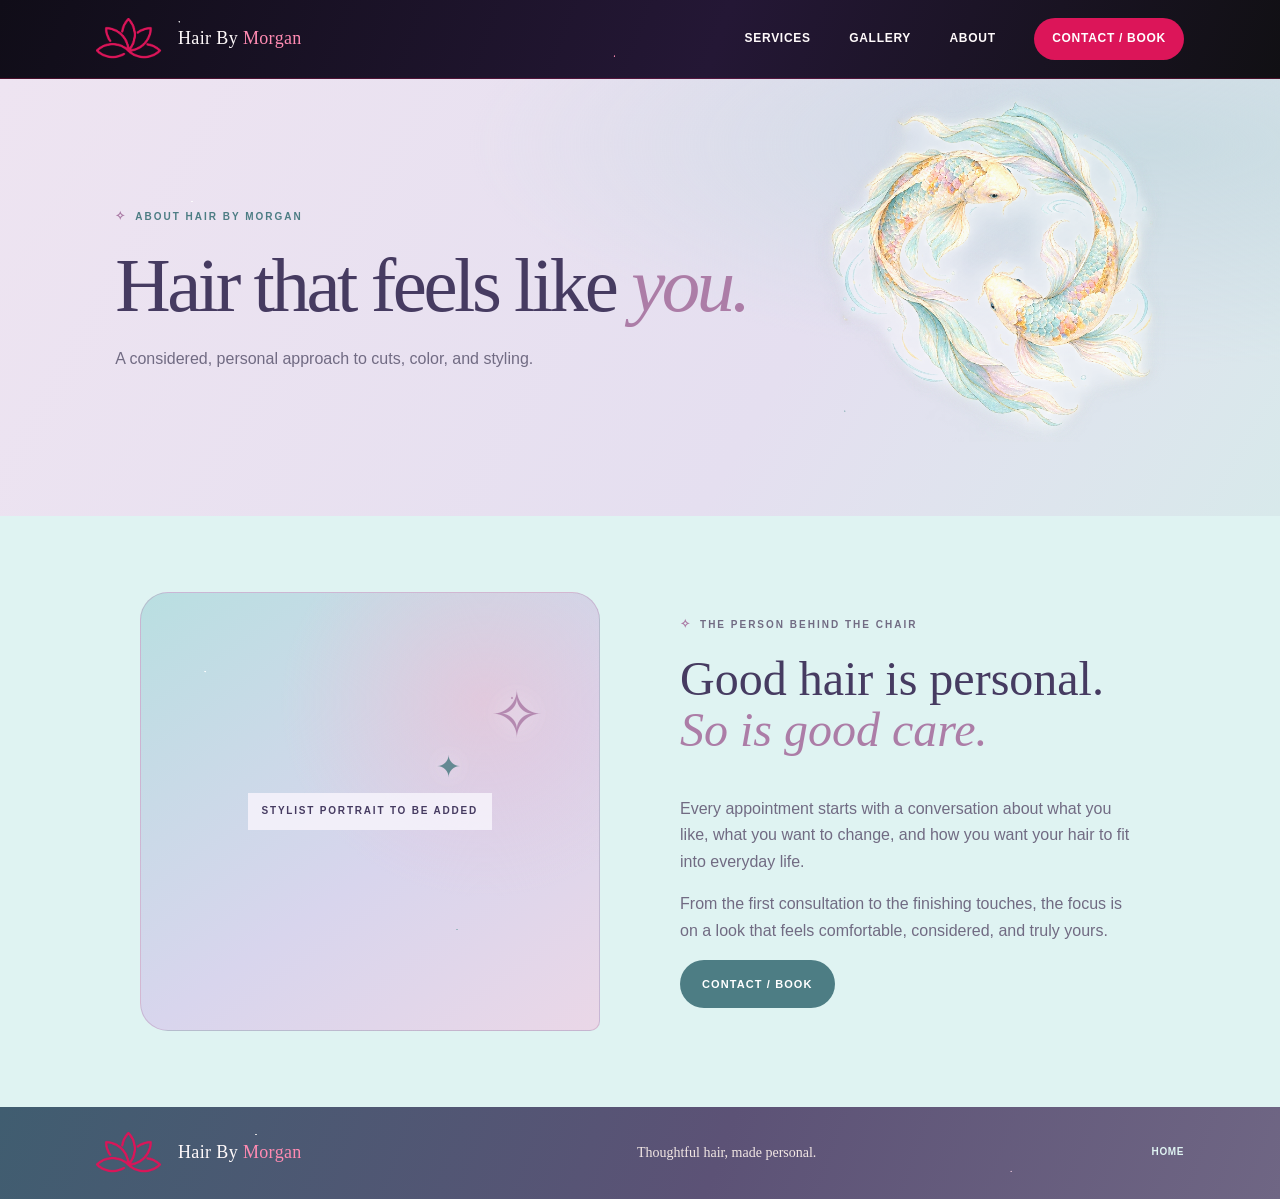
==== commit de2269e0: "Refresh Hair By Morgan website design Co-authored-by: Copilot <223556219+Copilot@users.noreply.githu" ====
--- a/about.html
+++ b/about.html
@@ -1,601 +1,45 @@
 <!doctype html>
-<html class="no-js" lang="en">
-
+<html lang="en">
 <head>
     <meta charset="utf-8">
-    <meta http-equiv="x-ua-compatible" content="ie=edge">
-    <title>Qeen News HTML5 Template</title>
-    <meta name="description" content="">
     <meta name="viewport" content="width=device-width, initial-scale=1">
-
-    <link rel="manifest" href="site.webmanifest">
-    <link rel="shortcut icon" type="image/x-icon" href="assets/img/favicon.ico">
-    <!-- Place favicon.ico in the root directory -->
-
-    <!-- CSS here -->
-    <link rel="stylesheet" href="assets/css/bootstrap.min.css">
-    <link rel="stylesheet" href="assets/css/animate.min.css">
-    <link rel="stylesheet" href="assets/css/magnific-popup.css">
-    <link rel="stylesheet" href="assets/css/fontawesome-all.min.css">
-    <link rel="stylesheet" href="assets/css/meanmenu.css">
-    <link rel="stylesheet" href="assets/css/backToTop.css">
-    <link rel="stylesheet" href="assets/css/lightcase.css">
-    <link rel="stylesheet" href="assets/css/slick.css">
-    <link rel="stylesheet" href="assets/css/style.css">
-    <link rel="stylesheet" href="assets/css/responsive.css">
+    <meta name="description" content="Get to know Hair by Morgan and the personal approach behind every appointment.">
+    <meta name="theme-color" content="#111014">
+    <title>About | Hair by Morgan</title>
+    <link rel="stylesheet" href="assets/css/hairstylist.css">
 </head>
-
 <body>
-    <!-- preloader  -->
-    <div class="loading">
-        <svg id="eQCP6aTuiJ81" xmlns="http://www.w3.org/2000/svg" xmlns:xlink="http://www.w3.org/1999/xlink"
-            viewBox="0 0 200 201.28" shape-rendering="geometricPrecision" text-rendering="geometricPrecision">
-            <g id="eQCP6aTuiJ82_tr" transform="translate(100,100.64) rotate(0)">
-                <g transform="translate(-93.149998,-93.750005)">
-                    <g id="eQCP6aTuiJ83" opacity="0">
-                        <g>
-                            <path
-                                d="M97,96.5c0-.5,0-1.1,0-1.7c0,0,0,0,0,0v0c-.1-2.9-.4-6.2-.7-8.3-.1-.7-.2-1.4-.4-2.1C90,50.8,61.1,25.8,26.6,25.2c-1.9,0-3.6,1.5-3.6,3.5c0,0,0,0,0,.1v6.1c0,.4,0,.8.1,1.2C24.4,48,28.7,59.4,35.5,69.2c1.1,1.6,3.3,2,4.9.9.8-.5,1.3-1.4,1.5-2.3s0-1.9-.6-2.6c-6.2-8.9-10.1-19.2-11.2-30v-2.7C46,33.6,60.9,40.6,71.9,52.1c9,9.3,14.9,21,17.1,33.7.1.8.2,1.6.3,2.5c0,0,0,0,0,.1.2,1.9,1.2,3.6,2.7,4.7l5,3.4Z"
-                                fill="#dc1559" />
-                        </g>
-                    </g>
-                    <g id="eQCP6aTuiJ86" opacity="0">
-                        <g>
-                            <path
-                                d="M97.5,91.8c-.5-.3-1-.6-1.5-.9c0,0,0,0,0,0v0c-2.6-1.4-5.6-2.7-7.6-3.5-.7-.3-1.3-.5-2-.7-32.1-11.7-68.2.8-85.9,30.4-1,1.7-.5,3.8,1.2,4.8c0,0,0,0,0,0L7,125c.3.2.7.4,1,.5c10.9,4.8,22.9,6.8,34.9,5.8c1.9-.2,3.4-1.9,3.2-3.8-.1-.9-.5-1.8-1.2-2.4s-1.6-.9-2.6-.8c-10.8.9-21.7-.9-31.6-5.3l-2.3-1.4C17.3,104.4,30.8,95,46.3,91.2c12.5-3.1,25.6-2.4,37.7,2c.8.3,1.5.6,2.3,1c0,0,0,0,.1,0c1.7.8,3.7.8,5.5,0l5.6-2.4Z"
-                                fill="#dc1559" />
-                        </g>
-                    </g>
-                    <g id="eQCP6aTuiJ89" opacity="0">
-                        <g>
-                            <path
-                                d="M93.7,89c-.5.3-1,.5-1.5.9c0,0,0,0,0,0v0c-2.5,1.5-5.2,3.5-6.8,4.8-.6.4-1.1.9-1.6,1.4-26.1,22-33.3,59.5-16.6,89.6.9,1.7,3.1,2.3,4.8,1.4c0,0,0,0,0,0l5.3-3.1c.3-.2.7-.4,1-.6c9.7-7.1,17.4-16.5,22.4-27.3.8-1.8.1-3.9-1.7-4.7-.8-.4-1.8-.4-2.7-.1s-1.6,1-2,1.8c-4.6,9.8-11.6,18.3-20.3,24.7l-2.3,1.4c-7-14.3-8.4-30.7-3.9-46c3.5-12.4,10.8-23.4,20.6-31.7.7-.6,1.3-1,2-1.5c0,0,0,0,0,0c1.5-1.1,2.5-2.8,2.7-4.7l.6-6.3Z"
-                                fill="#dc1559" />
-                        </g>
-                    </g>
-                    <g id="eQCP6aTuiJ812" opacity="0">
-                        <g>
-                            <path
-                                d="M89.3,90.9c0,.5,0,1.1,0,1.7c0,0,0,0,0,0v0c.1,2.9.4,6.2.7,8.3.1.7.2,1.4.4,2.1c5.9,33.6,34.9,58.6,69.3,59.2c1.9,0,3.6-1.5,3.6-3.5c0,0,0,0,0-.1v-6.6c0-.1,0-.2,0-.4-1.2-12-5.5-23.6-12.5-33.5-1.1-1.6-3.3-2-4.9-.9-.8.5-1.3,1.4-1.5,2.3s0,1.9.6,2.6c6.2,8.9,10.1,19.2,11.2,30v2.7c-15.9-1.1-30.8-8.1-41.8-19.6-9-9.3-14.9-21-17.1-33.7-.1-.8-.2-1.6-.3-2.5-.2-2-.2-3-.2-3l-7.5-5.1Z"
-                                fill="#dc1559" />
-                        </g>
-                    </g>
-                    <g id="eQCP6aTuiJ815" opacity="0">
-                        <g>
-                            <path
-                                d="M88.8,95.7c.5.3,1,.6,1.5.9c0,0,0,0,0,0v0c2.6,1.4,5.6,2.7,7.6,3.5.7.3,1.3.5,2,.7c32.1,11.7,68.2-.9,85.9-30.4c1-1.7.5-3.8-1.2-4.8c0,0,0,0,0,0l-5.3-3.1c-.3-.2-.7-.4-1-.5-10.9-4.8-22.9-6.8-34.9-5.8-1.9.2-3.4,1.9-3.2,3.8.1.9.5,1.8,1.2,2.4s1.6.9,2.6.8c10.8-.9,21.7.9,31.6,5.3l2.3,1.4C169,83,155.5,92.4,140,96.2c-12.5,3.1-25.6,2.4-37.7-2-.8-.3-1.5-.6-2.3-1c0,0,0,0-.1,0-1.7-.8-3.7-.8-5.5,0l-5.6,2.5Z"
-                                fill="#dc1559" />
-                        </g>
-                    </g>
-                    <g id="eQCP6aTuiJ818" opacity="0">
-                        <g>
-                            <path
-                                d="M92.7,98.5c.5-.3,1-.5,1.5-.9c0,0,0,0,0,0v0c2.5-1.5,5.2-3.5,6.8-4.8.6-.4,1.1-.9,1.6-1.4c26.1-22,33.3-59.5,16.6-89.6-.9-1.7-3.1-2.3-4.8-1.4c0,0,0,0,0,0l-5.3,3.1c-.3.2-.7.4-1,.6-9.7,7.1-17.4,16.5-22.4,27.3-.8,1.8-.1,3.9,1.7,4.7.8.4,1.8.4,2.7.1s1.6-1,2-1.8c4.6-9.8,11.6-18.3,20.3-24.7l2.3-1.4c7,14.3,8.4,30.7,3.9,46C115.1,66.7,107.8,77.7,98,86c-.7.6-1.3,1-2,1.5c0,0,0,0,0,0-1.5,1.1-2.5,2.8-2.7,4.7l-.6,6.3Z"
-                                fill="#dc1559" />
-                        </g>
-                    </g>
-                </g>
-            </g>
-            <ellipse rx="4.55" ry="4.55" transform="matrix(1.218798 0 0 1.218806 100.000002 100.639995)" fill="#dc1559"
-                stroke-width="0" />
-        </svg>
-    </div>
-    <!-- header area start  -->
-    <div class="header-area" id="header-sticky">
-        <div class="containerr">
-            <div class="header-wrapper">
-                <div class="logo-inner">
-                    <a href="index.html"><img src="./assets/img/logo/innerlogo.png" alt="site-logo"></a>
-                </div>
-                <div class="main-menu">
-                    <nav id="mobile-menu">
-                        <ul>
-                            <li class="menu-item-has-children"><a href="index.html">HOME</a>
-                                <ul class="submenu">
-                                    <li><a href="index.html">Home 01</a></li>
-                                    <li><a href="index-2.html">Home 02</a></li>
-                                    <li><a href="index-3.html">Home 03</a></li>
-                                </ul>
-                            </li>
-                            <li><a href="beauty.html">BEAUTY</a></li>
-                            <li><a href="life-style.html">LIFESTYLE</a></li>
-                            <li><a href="beauty.html">MODELING</a></li>
-                            <li class="menu-item-has-children"><a href="about.html">PAGES</a>
-                                <ul class="submenu">
-                                    <li><a href="about.html">About us</a></li>
-                                    <li><a href="blog-single.html">blog single 01</a></li>
-                                    <li><a href="blog-single-2.html">blog single 02</a></li>
-                                    <li><a href="beauty.html">Blog</a></li>
-                                    <li><a href="life-style.html">Life Style</a></li>
-                                    <li><a href="video-post.html">Video Post</a></li>
-                                    <li><a href="search.html">Search</a></li>
-                                    <li><a href="faq.html">Faq</a></li>
-                                    <li><a href="contact.html">Contact</a></li>
-                                </ul>
-                            </li>
-                            <li><a href="beauty.html">FOOD</a></li>
-                            <li><a href="video-post.html">TRAVEL</a></li>
-                        </ul>
-                    </nav>
-                </div>
-                <div class="search">
-                    <form action="#">
-                        <input type="text" placeholder="Search...">
-                        <button type="submit" class="submit-btn"><i class="fas fa-search"></i></button>
-                    </form>
-                </div>
-                <div class="menu-icon open-sidebar">
-                    <ul>
-                        <li></li>
-                        <li></li>
-                        <li></li>
-                    </ul>
-                </div>
+    <div class="lotus-loader" aria-label="Loading"><img src="assets/img/preloader/pre.svg" alt=""></div>
+    <header class="site-header">
+        <a class="brand" href="index.html" aria-label="Hair by Morgan home"><img src="assets/img/preloader/pre.svg" alt=""><span>Hair By <strong>Morgan</strong></span></a>
+        <button class="nav-toggle" type="button" aria-expanded="false" aria-controls="site-nav" aria-label="Toggle navigation"><span></span><span></span><span></span></button>
+        <nav class="site-nav" id="site-nav" aria-label="Main navigation">
+            <a href="beauty.html">Services</a><a href="life-style.html">Gallery</a><a href="about.html" aria-current="page">About</a>
+            <a class="nav-cta" href="http://hairbymorgan.beauty" target="_blank" rel="noopener noreferrer">Contact / Book</a>
+        </nav>
+    </header>
+    <main>
+        <section class="page-hero">
+            <p class="eyebrow">ABOUT HAIR BY MORGAN</p>
+            <h1>Hair that feels like <em>you.</em></h1>
+            <p>A considered, personal approach to cuts, color, and styling.</p>
+        </section>
+        <section class="content-shell content-split">
+            <div class="photo-placeholder feature-image" role="img" aria-label="Stylist portrait to be added"><span>Stylist portrait to be added</span></div>
+            <div>
+                <p class="eyebrow">THE PERSON BEHIND THE CHAIR</p>
+                <h2>Good hair is personal.<br><em>So is good care.</em></h2>
+                <p>Every appointment starts with a conversation about what you like, what you want to change, and how you want your hair to fit into everyday life.</p>
+                <p>From the first consultation to the finishing touches, the focus is on a look that feels comfortable, considered, and truly yours.</p>
+                <a class="button button-dark" href="http://hairbymorgan.beauty" target="_blank" rel="noopener noreferrer">Contact / Book</a>
             </div>
-        </div>
-    </div>
-
-
-    <!-- mobile menu -->
-    <div class="activemobile">
-        <div class="container">
-            <div class="row align-items-center justify-content-center">
-                <div class="col-4">
-                    <div class="mobile-logo">
-                        <img src="./assets/img/logo/logo.png" alt="">
-                    </div>
-                </div>
-                <div class="col-8 text-right">
-                    <div class="icon">
-                        <a href="#" class="open-mobile-menu"><i class="far fa-bars"></i></a>
-                        <!-- <div class="mobile-menu">
-                    </div> -->
-                    </div>
-                </div>
-            </div>
-        </div>
-    </div>
-
-    <div class="fix">
-        <div class="side-info">
-            <button class="side-info-close"><i class="fal fa-times"></i></button>
-
-            <div class="side__logo mb-25">
-                <a href="index.html">
-                    <img src="./assets/img/logo/logo.png" alt="logo" />
-                </a>
-            </div>
-            <div class="mobile-menu"></div>
-            <div class="contact-infos mt-30 mb-30">
-                <div class="contact-list mb-30">
-                    <h4>
-                        Contact Info
-                    </h4>
-                    <ul>
-                        <li><i class="fal fa-map"></i>
-                            <a href="#">12/A, Mirnada City Tower, NYC</a>
-                        </li>
-
-                        <li><i class="fal fa-clock"></i>
-                            <a href="#">Mon - Fri: 9.00am - 11.00pm</a>
-                        </li>
-
-                        <li><i class="fal fa-phone"></i><a href="tell:+876864764764">
-                                +876 864 764 764
-                            </a>
-                        </li>
-
-                        <li><i class="far fa-envelope"></i><a href="mailto:info@webmail.com">
-                                info@webmail.com
-                            </a>
-                        </li>
-                    </ul>
-                </div>
-                <div class="sidebar__menu--social">
-                    <ul>
-                        <li>
-                            <a href="http://fb.com">
-                                <i class="fab fa-facebook-f"></i>
-                            </a>
-                        </li>
-
-                        <li>
-                            <a href="#">
-                                <i class="fab fa-instagram"></i>
-                            </a>
-                        </li>
-
-                        <li>
-                            <a href="http://youtube.com/">
-                                <i class="fab fa-youtube"></i>
-                            </a>
-                        </li>
-
-                        <li>
-                            <a href="http://linkedin.com/">
-                                <i class="fab fa-linkedin"></i>
-                            </a>
-                        </li>
-
-                        <li>
-                            <a href="#">
-                                <i class="fab fa-twitter"></i>
-                            </a>
-                        </li>
-                    </ul>
-                </div>
-            </div>
-
-        </div>
-    </div>
-    <div class="offcanvas-overlay"></div>
-    <div class="offcanvas-menu-wrap" id="offcanvas-wrap" data-position="left" style="transform: translateX(0px);">
-        <div class="offcanvas-content">
-            <div class="offcanvas-header">
-                <div class="offcanvas-logo">
-                    <div class="site-branding">
-                        <a class="dark-logo" href="index.html"><img width="162" src="./assets/img/logo/logo.png"
-                                alt="neeon"></a>
-                    </div>
-                </div>
-                <div class="close-btn offcanvas-close">
-                    <a href="javascript:void(0)">
-                        <i class="fas fa-times"></i>
-                    </a>
-                </div>
-            </div>
-
-            <div class="offcanvas-widget">
-                <h3 class="offcanvas-widget-title">About Us</h3>
-                <p>
-                    The argument in favor of using filler text
-                    goes something like this: If you use arey
-                    real content in the Consulting Process
-                    anytime you reachtent.
-                </p>
-            </div>
-
-            <div class="offcanvas-widget">
-                <h3 class="offcanvas-widget-title">Instagram</h3>
-                <div class="insta-gallery">
-                    <div class="galleryitem">
-                        <a href="./assets/img/insta-01.jpg" class="demo">
-                            <img src="./assets/img/insta-01.jpg" width="100" height="90" alt="gallery1">
-                        </a>
-                    </div>
-                    <div class="galleryitem">
-                        <a href="./assets/img/insta-02.jpg" class="demo">
-                            <img src="./assets/img/insta-02.jpg" width="100" height="90" alt="gallery2">
-                        </a>
-                    </div>
-                    <div class="galleryitem">
-                        <a href="./assets/img/insta-03.jpg" class="demo">
-                            <img src="./assets/img/insta-03.jpg" width="100" height="90" alt="gallery3">
-                        </a>
-                    </div>
-                    <div class="galleryitem">
-                        <a href="./assets/img/insta-04.jpg" class="demo">
-                            <img src="./assets/img/insta-04.jpg" width="100" height="90" alt="gallery4">
-                        </a>
-                    </div>
-                    <div class="galleryitem">
-                        <a href="./assets/img/insta-2.jpg" class="demo">
-                            <img src="./assets/img/insta-02.jpg" width="100" height="90" alt="gallery5">
-                        </a>
-                    </div>
-                    <div class="galleryitem">
-                        <a href="./assets/img/insta-04.jpg" class="demo">
-                            <img src="./assets/img/insta-04.jpg" width="100" height="90" alt="gallery6">
-                        </a>
-                    </div>
-                </div>
-            </div>
-
-            <div class="offcanvas-widget footer-widget">
-                <h3 class="offcanvas-widget-title">Contact Info</h3>
-                <ul class="contact-info-list widget-list">
-                    <li class="widget-list-item">
-                        <i class="fas fa-map-marker-alt list-icon"></i>
-                        Chicago 12, Melborne City, USA
-                    </li>
-                    <li class="widget-list-item">
-                        <i class="fas fa-phone-alt list-icon"></i>
-                        <a href="tel:123333000999" class="widget-list-link">
-                            (123) 333-000-999
-                        </a>
-                    </li>
-                    <li class="widget-list-item">
-                        <i class="fas fa-envelope list-icon"></i>
-                        <a href="mailto:info@example.com" class="widget-list-link">
-                            arntech@gmail.com
-                        </a>
-                    </li>
-                </ul>
-            </div>
-        </div>
-    </div>
-
-    <div class="breadcrumb-area">
-        <div class="container">
-            <div class="breadcrumb-content text-center">
-                <h2 class="section-titlee">About Qeen</h2>
-                <ul>
-                    <li><a href="index.html"><span class="slider-before nonebefore">Home <i
-                                    class="fas fa-chevron-right"></i></span></a></li>
-                    <li><a href="about.html">About</a></li>
-                </ul>
-            </div>
-        </div>
-    </div>
-
-    <div class="news-area mb-70">
-        <div class="container">
-            <div class="row">
-                <div class="col-lg-6">
-                    <div class="about-image" data-background="./assets/img/about-thumb.jpg">
-                        <!-- <img src="./assets/img/about-thumb.jpg" alt="about-image"> -->
-                    </div>
-                </div>
-                <div class="col-lg-6">
-                    <div class="about-content">
-                        <h4 class="about-contet-p">Here You Can Find Latest News from Fashion World
-                            How To Style Out A Rainy Day !</h4>
-                        <p>Proin condimentum fermentum nunc. Etiam pharetra, erat sed fermentum feugiat, velit mauris
-                            egesta lorem ispsum dolor sit amet. Proin gravida nibh vel velit auctor aliquet. Aenean
-                            sollicitudin, lom quis bibenm auctor, nisi elit consequat ipsum, nec sagittis sem nibh id
-                            elit. Duis sed odio sit amet nibh vuutate cursus a sit amet maorbi accumsan ipsum velit
-                            lorem ipsum dolor sit amet. Velit auctor aliquet. Aenean sollicitudin, lorem quis bibendum
-                            auctor, nisi elit consequat ipsum, </p>
-                        <p>Proin condimentum fermentum nunc. Etiam pharetra, erat sed fermentum feugiat, velit mauris
-                            egesta lorem ispsum </p>
-                        <h4 class="about-contet-p mb-remove">Fashion is not necessarily about labels or brands.
-                            It’s about else that comes from within you.</h4>
-                        <p>Proin condimentum fermentum nunc. Etiam pharetra, erat sed fermentum feugiat, velit mauris
-                            egest.</p>
-                        <span>Qeen Author</span>
-                        <img src="./assets/img/sign.png" alt="">
-                    </div>
-                </div>
-            </div>
-        </div>
-    </div>
-
-    <!-- members area start  -->
-    <div class="members-area">
-        <div class="container">
-            <div class="section-wrapper text-center mb-35">
-                <h2 class="section-title">Qeen Expert Members</h2>
-            </div>
-            <div class="wrapper-members">
-                <div class="members-slider-active">
-                    <div class="members-single">
-                        <div class="member">
-                            <div class="member__thumb">
-                                <img src="./assets/img/member-01.jpg" alt="">
-                            </div>
-                            <div class="member__content">
-                                <h4 class="member-name">Ahsn Drabah</h4>
-                                <p class="member-positon">Makeup Artist</p>
-                            </div>
-                        </div>
-                    </div>
-                    <div class="members-single">
-                        <div class="member">
-                            <div class="member__thumb">
-                                <img src="./assets/img/member-02.jpg" alt="">
-                            </div>
-                            <div class="member__content">
-                                <h4 class="member-name">Farhana Karjin</h4>
-                                <p class="member-positon">Makeup Artist</p>
-                            </div>
-                        </div>
-                    </div>
-                    <div class="members-single">
-                        <div class="member">
-                            <div class="member__thumb">
-                                <img src="./assets/img/member-03.jpg" alt="">
-                            </div>
-                            <div class="member__content">
-                                <h4 class="member-name">Devila Monta</h4>
-                                <p class="member-positon">Makeup Artist</p>
-                            </div>
-                        </div>
-                    </div>
-                    <div class="members-single">
-                        <div class="member">
-                            <div class="member__thumb">
-                                <img src="./assets/img/member-01.jpg" alt="">
-                            </div>
-                            <div class="member__content">
-                                <h4 class="member-name">Megan Fox</h4>
-                                <p class="member-positon">Makeup Artist</p>
-                            </div>
-                        </div>
-                    </div>
-                </div>
-            </div>
-        </div>
-    </div>
-    <!-- blogs area start  -->
-    <div class="bloghome-area bloghome-area-beauty about-page">
-        <div class="container">
-            <div class="section-wrapper text-center mb-35">
-                <h2 class="section-title">Recent Post</h2>
-            </div>
-            <div class="row no-gutters">
-                <div class="col-md-4">
-                    <div class="single-item-bloghome">
-                        <div class="blogHome">
-                            <div class="blogHome__thumb">
-                                <img src="./assets/img/blog-01.jpg" alt="">
-                            </div>
-                            <div class="blogHome__content">
-                                <div class="hero-meta bottom-space-remove">
-                                    <span class="circle-add-before">Products</span>
-                                </div>
-                                <h4><a href="blog-single.html">How fashion startups get accepted
-                                        into tech accelerators</a></h4>
-                            </div>
-                        </div>
-                    </div>
-                </div>
-                <div class="col-md-4">
-                    <div class="single-item-bloghome">
-                        <div class="blogHome">
-                            <div class="blogHome__thumb">
-                                <img src="./assets/img/blog-02.jpg" alt="">
-                            </div>
-                            <div class="blogHome__content">
-                                <div class="hero-meta bottom-space-remove">
-                                    <span class="circle-add-before">Products</span>
-                                </div>
-                                <h4><a href="blog-single.html">If You Were to Start a Business From
-                                        Scratch Tomorrow</a></h4>
-                            </div>
-                        </div>
-                    </div>
-                </div>
-                <div class="col-md-4">
-                    <div class="single-item-bloghome">
-                        <div class="blogHome">
-                            <div class="blogHome__thumb">
-                                <img src="./assets/img/blog-03.jpg" alt="">
-                            </div>
-                            <div class="blogHome__content">
-                                <div class="hero-meta bottom-space-remove">
-                                    <span class="circle-add-before">Products</span>
-                                </div>
-                                <h4><a href="blog-single.html">Five Things You Need to Know to Start
-                                        Your Day Makes You Happy</a></h4>
-                            </div>
-                        </div>
-                    </div>
-                </div>
-                <div class="col-md-4">
-                    <div class="single-item-bloghome">
-                        <div class="blogHome">
-                            <div class="blogHome__thumb">
-                                <img src="./assets/img/bl-02.png" alt="">
-                            </div>
-                            <div class="blogHome__content">
-                                <div class="hero-meta bottom-space-remove">
-                                    <span class="circle-add-before">Products</span>
-                                </div>
-                                <h4><a href="blog-single.html">Happy where there a men
-                                        Your Day Makes You Happy</a></h4>
-                            </div>
-                        </div>
-                    </div>
-                </div>
-                <div class="col-md-4">
-                    <div class="single-item-bloghome">
-                        <div class="blogHome">
-                            <div class="blogHome__thumb">
-                                <img src="./assets/img/bl-03.png" alt="">
-                            </div>
-                            <div class="blogHome__content">
-                                <div class="hero-meta bottom-space-remove">
-                                    <span class="circle-add-before">Products</span>
-                                </div>
-                                <h4><a href="blog-single.html">six thought You Need to Know to Start
-                                        Your Day Makes You Happy</a></h4>
-                            </div>
-                        </div>
-                    </div>
-                </div>
-                <div class="col-md-4">
-                    <div class="single-item-bloghome">
-                        <div class="blogHome">
-                            <div class="blogHome__thumb">
-                                <img src="./assets/img/bl-04.png" alt="">
-                            </div>
-                            <div class="blogHome__content">
-                                <div class="hero-meta bottom-space-remove">
-                                    <span class="circle-add-before">Products</span>
-                                </div>
-                                <h4><a href="blog-single.html">Five Things You Need to Know to Start
-                                        Your Day Makes You Happy</a></h4>
-                            </div>
-                        </div>
-                    </div>
-                </div>
-            </div>
-        </div>
-    </div>
-
-
-    <!-- footer area start  -->
-    <div class="footer-area">
-        <div class="footer-shapes">
-            <img src="./assets/img/logo/fff.png" class="leaf-one wow animate__slideInUp" alt="leaf-one"
-                data-wow-delay=".3s">
-            <img src="./assets/img/footer-pattern-02.png" class="leaf-two" alt="leaf-two">
-        </div>
-        <div class="container">
-            <div class="row justify-content-center">
-                <div class="col-lg-12">
-                    <div class="footer-wrapper text-center">
-                        <div class="logo-footer">
-                            <a href="index.html"><img src="./assets/img/logo/logo-02.png" alt=""></a>
-                        </div>
-                        <div class="row justify-content-center">
-                            <div class="col-lg-9">
-                                <div class="subscribe-box">
-                                    <p>Sign up to receive exclusive content updates, fashion & beauty tips!</p>
-                                    <form action="#">
-                                        <input type="email" placeholder="enter email address">
-                                        <button type="submit" class="submit-btn-2">subscribe now</button>
-                                        <img src="./assets/img/mail.png" class="mail-btn-3" alt="">
-                                    </form>
-                                </div>
-                            </div>
-                        </div>
-                        <div class="social social-footer">
-                            <ul>
-                                <li><a href="#"><i class="icon fab fa-facebook-f"></i></a></li>
-                                <li><a href="#"><i class="icon fab fa-twitter"></i></a></li>
-                                <li><a href="#"><i class="icon fab fa-linkedin-in"></i></a></li>
-                                <li><a href="#"><i class="icon fab fa-instagram"></i></a></li>
-                            </ul>
-                        </div>
-                        <div class="copyright-text">
-                            <p>Copyrights © 2022 Qeen. All Rights Reserved. </p>
-                        </div>
-                    </div>
-                </div>
-            </div>
-        </div>
-    </div>
-
-    <div class="progress-wrap active-progress">
-        <svg class="progress-circle svg-content" width="100%" height="100%" viewBox="-1 -1 102 102">
-            <path d="M50,1 a49,49 0 0,1 0,98 a49,49 0 0,1 0,-98"
-                style="transition: stroke-dashoffset 10ms linear 0s; stroke-dasharray: 307.919, 307.919; stroke-dashoffset: 250.395;">
-            </path>
-        </svg>
-    </div>
-    <!-- JS here -->
-    <script src="assets/js/vendor/jquery-v3.6.0.min.js"></script>
-    <script src="assets/js/bootstrap.min.js"></script>
-    <script src="assets/js/bootstrap.bundle.js"></script>
-    <script src="assets/js/slick.min.js"></script>
-    <script src="assets/js/jquery.meanmenu.min.js"></script>
-    <script src="assets/js/jquery.nice-select.min.js"></script>
-    <script src="assets/js/isotope.pkgd.min.js"></script>
-    <script src="assets/js/wow.min.js"></script>
-    <script src="assets/js/lightcase.js"></script>
-    <script src="assets/js/jquery.magnific-popup.min.js"></script>
-    <script src="assets/js/backToTop.js"></script>
-    <script src="assets/js/main.js"></script>
+        </section>
+    </main>
+    <footer class="site-footer">
+        <a class="brand" href="index.html" aria-label="Hair by Morgan home"><img src="assets/img/preloader/pre.svg" alt=""><span>Hair By <strong>Morgan</strong></span></a>
+        <p>Thoughtful hair, made personal.</p>
+        <a class="footer-top" href="index.html">Home</a>
+    </footer>
+    <script src="assets/js/hairstylist.js" defer></script>
 </body>
-
 </html>
-
-<!-- 
-
-    we are hiring javascript expert
-    responsibilities
-    1. built in javascript plugin for code canyon
-    2.   
-
- -->
--- a/assets/css/hairstylist.css
+++ b/assets/css/hairstylist.css
@@ -0,0 +1,1430 @@
+:root {
+    color-scheme: light;
+    --ink: #111014;
+    --muted: #6d666a;
+    --rose: #dc1559;
+    --violet: #241735;
+    --lilac: #d7b8ff;
+    --paper: #fffafb;
+    --blush: #f8e9ef;
+    --blush-light: #fff2f7;
+    --line: #ead9df;
+}
+
+* {
+    box-sizing: border-box;
+}
+
+html {
+    scroll-behavior: smooth;
+}
+
+body {
+    margin: 0;
+    background: var(--paper);
+    color: var(--ink);
+    font-family: "Segoe UI", Arial, sans-serif;
+    line-height: 1.65;
+}
+
+img {
+    display: block;
+    max-width: 100%;
+}
+
+a {
+    color: inherit;
+    text-decoration: none;
+}
+
+button:focus-visible,
+a:focus-visible,
+input:focus-visible,
+summary:focus-visible {
+    outline: 2px solid var(--rose);
+    outline-offset: 3px;
+}
+
+.site-header {
+    align-items: center;
+    background:
+        radial-gradient(1px 1px at 14% 28%, rgba(255, 255, 255, 0.8) 50%, transparent 100%),
+        radial-gradient(1px 1px at 48% 72%, rgba(255, 139, 178, 0.9) 50%, transparent 100%),
+        radial-gradient(1.5px 1.5px at 86% 32%, rgba(215, 184, 255, 0.8) 50%, transparent 100%),
+        linear-gradient(110deg, #100d18, var(--violet) 56%, var(--ink));
+    color: var(--paper);
+    display: flex;
+    justify-content: space-between;
+    padding: 18px 7.5%;
+    position: sticky;
+    top: 0;
+    z-index: 20;
+    border-bottom: 1px solid rgba(220, 21, 89, 0.28);
+}
+
+.brand {
+    align-items: center;
+    display: inline-flex;
+    gap: 10px;
+}
+
+.brand img {
+    display: none;
+}
+
+.brand span {
+    color: var(--paper);
+    display: block;
+    font-family: "Palatino Linotype", "Book Antiqua", Georgia, serif;
+    font-size: 18px;
+    letter-spacing: 0.02em;
+    white-space: nowrap;
+}
+
+.brand span strong {
+    color: #ff8bb2;
+    font-weight: 400;
+}
+
+.brand::before {
+    background: url("../img/logo/innerlogo.png") left center / auto 42px no-repeat;
+    content: "";
+    display: block;
+    height: 42px;
+    width: 72px;
+}
+
+.nav-toggle {
+    background: transparent;
+    border: 0;
+    color: white;
+    cursor: pointer;
+    display: none;
+    padding: 8px;
+}
+
+.wordmark {
+    align-items: center;
+    display: inline-flex;
+    gap: 9px;
+}
+
+.wordmark-main {
+    font-family: Georgia, "Times New Roman", serif;
+    font-size: 30px;
+    letter-spacing: 0.08em;
+    line-height: 1;
+}
+
+.wordmark-sub {
+    border-left: 1px solid var(--rose);
+    color: var(--rose);
+    font-size: 9px;
+    font-weight: 700;
+    letter-spacing: 0.22em;
+    line-height: 1.4;
+    padding-left: 9px;
+}
+
+.site-nav {
+    align-items: center;
+    display: flex;
+    gap: clamp(18px, 3vw, 42px);
+}
+
+.site-nav a,
+.footer-top {
+    font-size: 12px;
+    font-weight: 650;
+    letter-spacing: 0.06em;
+    text-transform: uppercase;
+}
+
+.site-nav a:not(.nav-cta) {
+    color: var(--paper);
+}
+
+.site-nav a:not(.nav-cta):hover,
+.footer-top:hover,
+.text-link:hover {
+    color: var(--rose);
+}
+
+.site-nav .nav-cta {
+    background: var(--rose);
+    color: white;
+    padding: 11px 18px;
+    transition: background 160ms ease, transform 160ms ease;
+    border-radius: 999px;
+}
+
+.site-nav .nav-cta:hover {
+    background: #b90f4a;
+    box-shadow: 0 8px 25px rgba(220, 21, 89, 0.3);
+    transform: translateY(-2px);
+}
+
+.hero {
+    align-items: center;
+    background:
+        radial-gradient(ellipse at 82% 18%, rgba(215, 184, 255, 0.38), transparent 34%),
+        radial-gradient(ellipse at 12% 88%, rgba(220, 21, 89, 0.12), transparent 36%),
+        var(--blush);
+    display: grid;
+    gap: 7%;
+    grid-template-columns: 0.9fr 1.1fr;
+    min-height: 610px;
+    padding: 65px 7.5%;
+}
+
+.hero-copy {
+    max-width: 500px;
+    padding: 30px 0;
+}
+
+.eyebrow {
+    color: var(--rose);
+    font-size: 10px;
+    font-weight: 750;
+    letter-spacing: 0.2em;
+    margin: 0 0 18px;
+}
+
+.eyebrow::before {
+    color: var(--rose);
+    content: "\2727";
+    font-size: 12px;
+    margin-right: 8px;
+}
+
+h1,
+h2,
+h3,
+p,
+figure {
+    margin-top: 0;
+}
+
+h1,
+h2 {
+    font-family: Georgia, "Times New Roman", serif;
+    font-weight: 400;
+    line-height: 1.08;
+}
+
+h1 {
+    font-size: clamp(46px, 6vw, 78px);
+    letter-spacing: -0.045em;
+    margin-bottom: 22px;
+}
+
+h1 em,
+h2 em {
+    color: var(--rose);
+    font-weight: 400;
+}
+
+.hero-description {
+    color: var(--muted);
+    font-size: 16px;
+    max-width: 410px;
+}
+
+.hero-actions {
+    align-items: center;
+    display: flex;
+    flex-wrap: wrap;
+    gap: 26px;
+    margin-top: 30px;
+}
+
+.button {
+    align-items: center;
+    display: inline-flex;
+    font-size: 11px;
+    font-weight: 700;
+    justify-content: center;
+    letter-spacing: 0.1em;
+    min-height: 48px;
+    padding: 0 22px;
+    text-transform: uppercase;
+    transition: transform 160ms ease, background 160ms ease;
+    border-radius: 999px;
+}
+
+.button:hover {
+    transform: translateY(-2px);
+}
+
+.button-dark {
+    background: var(--ink);
+    color: white;
+}
+
+.button-dark:hover {
+    background: var(--rose);
+    box-shadow: 0 8px 25px rgba(220, 21, 89, 0.25);
+}
+
+.text-link {
+    font-size: 12px;
+    font-weight: 700;
+    letter-spacing: 0.04em;
+}
+
+.text-link span {
+    color: var(--rose);
+    font-size: 16px;
+    margin-left: 5px;
+}
+
+.hero-note {
+    color: var(--muted);
+    font-size: 11px;
+    margin: 42px 0 0;
+}
+
+.hero-image-wrap {
+    justify-self: end;
+    max-width: 610px;
+    position: relative;
+    width: 100%;
+}
+
+.hero-image {
+    aspect-ratio: 1.08 / 1;
+    border-radius: 34px 34px 12px 34px;
+    object-fit: cover;
+    object-position: center 38%;
+    width: 100%;
+}
+
+.image-caption {
+    align-items: center;
+    background: var(--paper);
+    bottom: 22px;
+    display: flex;
+    gap: 12px;
+    left: -28px;
+    padding: 14px 18px;
+    position: absolute;
+    border-left: 3px solid var(--rose);
+    border-radius: 12px;
+    box-shadow: 0 12px 35px rgba(17, 16, 20, 0.1);
+}
+
+.caption-mark {
+    color: var(--rose);
+    font-size: 28px;
+}
+
+.image-caption span:last-child {
+    font-family: Georgia, "Times New Roman", serif;
+    font-size: 14px;
+    line-height: 1.3;
+}
+
+.section-pad {
+    padding: 100px 9%;
+}
+
+.services {
+    display: grid;
+    gap: 10%;
+    grid-template-columns: 0.8fr 1.2fr;
+}
+
+.section-heading h2,
+.about-copy h2,
+.portfolio-heading h2,
+.contact h2 {
+    font-size: clamp(38px, 4.5vw, 58px);
+    letter-spacing: -0.035em;
+    margin-bottom: 18px;
+}
+
+.section-heading > p:last-child,
+.portfolio-heading > p,
+.about-copy > p:not(.eyebrow),
+.contact-inner > p:not(.eyebrow) {
+    color: var(--muted);
+    font-size: 14px;
+    max-width: 430px;
+}
+
+.service-list {
+    border-top: 1px solid var(--line);
+}
+
+.service-card {
+    border-bottom: 1px solid var(--line);
+    display: grid;
+    gap: 4px 18px;
+    grid-template-columns: 35px 1fr;
+    padding: 23px 0;
+}
+
+.service-number {
+    color: var(--rose);
+    font-family: Georgia, "Times New Roman", serif;
+    font-size: 14px;
+    grid-row: span 2;
+    padding-top: 4px;
+}
+
+.service-card h3 {
+    font-family: Georgia, "Times New Roman", serif;
+    font-size: 23px;
+    font-weight: 400;
+    margin-bottom: 2px;
+}
+
+.service-card p {
+    color: var(--muted);
+    font-size: 13px;
+    margin-bottom: 0;
+}
+
+.about {
+    align-items: center;
+    background: var(--blush-light);
+    display: grid;
+    gap: 10%;
+    grid-template-columns: 1fr 0.9fr;
+}
+
+.about-image-wrap {
+    max-width: 520px;
+    position: relative;
+}
+
+.about-image-wrap img,
+.about-image-wrap .about-photo {
+    aspect-ratio: 0.94 / 1;
+    border-radius: 30px 30px 10px 30px;
+    width: 100%;
+}
+
+.about-image-label {
+    background: var(--paper);
+    bottom: 18px;
+    color: var(--ink);
+    font-family: Georgia, "Times New Roman", serif;
+    font-size: 15px;
+    left: 18px;
+    padding: 11px 16px;
+    position: absolute;
+    border-radius: 999px;
+    box-shadow: 0 8px 26px rgba(17, 16, 20, 0.1);
+}
+
+.about-copy .text-link {
+    display: inline-block;
+    margin-top: 12px;
+}
+
+.portfolio {
+    background: var(--paper);
+}
+
+.portfolio-heading {
+    align-items: end;
+    display: flex;
+    justify-content: space-between;
+    margin-bottom: 34px;
+}
+
+.portfolio-heading h2 {
+    margin-bottom: 0;
+}
+
+.portfolio-heading > p {
+    margin: 0 0 5px;
+    max-width: 330px;
+}
+
+.gallery {
+    display: grid;
+    gap: 16px;
+    grid-template-columns: repeat(4, 1fr);
+}
+
+.gallery-item {
+    margin: 0;
+    overflow: hidden;
+    border-radius: 18px;
+}
+
+.gallery-item img,
+.gallery-item .photo-placeholder {
+    aspect-ratio: 0.82 / 1;
+    height: 100%;
+    transition: transform 350ms ease;
+    width: 100%;
+}
+
+.gallery-item:hover img,
+.gallery-item:hover .photo-placeholder {
+    transform: scale(1.04);
+}
+
+.gallery-item-tall {
+    grid-row: span 2;
+}
+
+.gallery-item-tall img,
+.gallery-item-tall .photo-placeholder {
+    aspect-ratio: 0.82 / 1;
+}
+
+.gallery-item-wide {
+    grid-column: span 2;
+}
+
+.gallery-item-wide img,
+.gallery-item-wide .photo-placeholder {
+    aspect-ratio: 1.72 / 1;
+}
+
+.contact {
+    background:
+        radial-gradient(1px 1px at 18% 24%, rgba(255, 255, 255, 0.75) 50%, transparent 100%),
+        radial-gradient(1px 1px at 76% 18%, rgba(255, 139, 178, 0.85) 50%, transparent 100%),
+        radial-gradient(1.5px 1.5px at 88% 72%, rgba(215, 184, 255, 0.75) 50%, transparent 100%),
+        radial-gradient(ellipse at 80% 20%, rgba(72, 35, 110, 0.55), transparent 45%),
+        linear-gradient(120deg, #0d0b12, var(--violet) 58%, #130d19);
+    color: white;
+    text-align: center;
+}
+
+.contact-inner {
+    margin: 0 auto;
+    max-width: 650px;
+}
+
+.contact h2 {
+    margin-bottom: 20px;
+}
+
+.contact-inner > p:not(.eyebrow) {
+    color: #d3c8c3;
+    margin: 0 auto 28px;
+}
+
+.contact .eyebrow {
+    color: #ff8bb2;
+}
+
+.button-light {
+    background: var(--paper);
+    color: var(--ink);
+}
+
+.button-light:hover {
+    background: #e7cbc5;
+}
+
+.site-footer {
+    align-items: center;
+    background:
+        radial-gradient(1px 1px at 20% 30%, rgba(255, 255, 255, 0.65) 50%, transparent 100%),
+        radial-gradient(1px 1px at 79% 70%, rgba(255, 139, 178, 0.75) 50%, transparent 100%),
+        linear-gradient(110deg, #100d18, var(--violet) 56%, var(--ink));
+    color: var(--paper);
+    display: flex;
+    justify-content: space-between;
+    padding: 25px 7.5%;
+}
+
+.site-footer > p {
+    color: #d7cfd3;
+    font-family: Georgia, "Times New Roman", serif;
+    font-size: 14px;
+    margin: 0;
+}
+
+.footer-top {
+    font-size: 10px;
+}
+
+@media (max-width: 850px) {
+    .site-header {
+        padding-left: 5%;
+        padding-right: 5%;
+    }
+
+    .site-nav {
+        gap: 16px;
+    }
+
+    .hero {
+        gap: 5%;
+        grid-template-columns: 1fr 1fr;
+        padding: 55px 6%;
+    }
+
+    .section-pad {
+        padding: 75px 7%;
+    }
+
+    .services,
+    .about {
+        gap: 7%;
+    }
+
+    .gallery {
+        gap: 10px;
+        grid-template-columns: repeat(2, 1fr);
+    }
+
+    .gallery-item-tall {
+        grid-row: auto;
+    }
+
+    .gallery-item-wide {
+        grid-column: auto;
+    }
+
+    .gallery-item img,
+    .gallery-item .photo-placeholder,
+    .gallery-item-tall img,
+    .gallery-item-tall .photo-placeholder,
+    .gallery-item-wide img,
+    .gallery-item-wide .photo-placeholder {
+        aspect-ratio: 1 / 1;
+    }
+}
+
+@media (max-width: 600px) {
+    .site-header {
+        align-items: center;
+        flex-direction: row;
+        padding: 17px 6%;
+    }
+
+    .brand::before {
+        height: 36px;
+        width: 62px;
+        background-size: auto 36px;
+    }
+
+    .brand span {
+        font-size: 14px;
+    }
+
+    .nav-toggle {
+        background: url("../img/pisces-koi.webp") center / contain no-repeat;
+        color: var(--rose);
+        display: block;
+        filter: saturate(1.65) contrast(1.22) drop-shadow(0 0 8px rgba(215, 184, 255, 0.56));
+        height: 46px;
+        padding: 0;
+        width: 58px;
+    }
+
+    .nav-toggle span {
+        display: none;
+    }
+
+    .site-nav {
+        align-items: stretch;
+        background: var(--ink);
+        display: none;
+        flex-direction: column;
+        gap: 0;
+        left: 0;
+        padding: 8px 6% 18px;
+        position: absolute;
+        right: 0;
+        top: 100%;
+    }
+
+    .site-nav.is-open {
+        display: flex;
+    }
+
+    .site-nav a {
+        padding: 12px 0;
+    }
+
+    .site-nav .nav-cta {
+        margin-top: 8px;
+        padding: 11px 14px;
+        text-align: center;
+    }
+
+    .hero {
+        gap: 35px;
+        grid-template-columns: 1fr;
+        padding: 48px 6% 38px;
+    }
+
+    .hero-copy {
+        padding: 0;
+    }
+
+    h1 {
+        font-size: clamp(45px, 13vw, 65px);
+    }
+
+    .hero-note {
+        margin-top: 25px;
+    }
+
+    .hero-image-wrap {
+        max-width: none;
+    }
+
+    .image-caption {
+        bottom: 13px;
+        left: -7px;
+        padding: 10px 13px;
+    }
+
+    .section-pad {
+        padding: 62px 6%;
+    }
+
+    .services,
+    .about {
+        grid-template-columns: 1fr;
+    }
+
+    .services {
+        gap: 25px;
+    }
+
+    .about {
+        gap: 35px;
+    }
+
+    .about-image-wrap {
+        max-width: none;
+    }
+
+    .portfolio-heading {
+        align-items: flex-start;
+        flex-direction: column;
+        gap: 14px;
+    }
+
+    .gallery {
+        gap: 8px;
+    }
+
+    .site-footer {
+        align-items: flex-start;
+        flex-direction: column;
+        gap: 12px;
+        padding: 22px 6%;
+    }
+}
+
+@media (prefers-reduced-motion: reduce) {
+    html {
+        scroll-behavior: auto;
+    }
+
+    *,
+    *::before,
+    *::after {
+        transition-duration: 0.01ms !important;
+    }
+}
+
+.lotus-loader {
+    align-items: center;
+    background: var(--ink);
+    display: flex;
+    inset: 0;
+    justify-content: center;
+    position: fixed;
+    transition: opacity 240ms ease, visibility 240ms ease;
+    z-index: 1000;
+}
+
+.lotus-loader img {
+    height: 68px;
+    width: 68px;
+}
+
+.lotus-loader.is-hidden {
+    opacity: 0;
+    visibility: hidden;
+}
+
+.page-hero {
+    background:
+        radial-gradient(1px 1px at 15% 28%, rgba(255, 255, 255, 0.85) 50%, transparent 100%),
+        radial-gradient(1.5px 1.5px at 78% 24%, rgba(255, 139, 178, 0.8) 50%, transparent 100%),
+        radial-gradient(1px 1px at 66% 76%, rgba(215, 184, 255, 0.8) 50%, transparent 100%),
+        radial-gradient(ellipse at 90% 15%, rgba(72, 35, 110, 0.55), transparent 38%),
+        linear-gradient(120deg, #0d0b12, var(--violet) 62%, #110d17);
+    color: white;
+    overflow: hidden;
+    padding: clamp(70px, 10vw, 130px) 9%;
+    position: relative;
+}
+
+.page-hero::after {
+    color: rgba(215, 184, 255, 0.25);
+    content: "\263e";
+    font-family: Georgia, "Times New Roman", serif;
+    font-size: clamp(120px, 20vw, 250px);
+    line-height: 1;
+    pointer-events: none;
+    position: absolute;
+    right: 8%;
+    top: 13%;
+}
+
+.page-hero > * {
+    position: relative;
+    z-index: 1;
+}
+
+.page-hero .eyebrow {
+    color: #ff8bb2;
+}
+
+.page-hero h1 {
+    margin-bottom: 18px;
+    max-width: 820px;
+}
+
+.page-hero p:last-child {
+    color: #e3dce0;
+    max-width: 570px;
+}
+
+.content-shell {
+    margin: 0 auto;
+    max-width: 1180px;
+    padding: 76px 7%;
+}
+
+.content-shell h2 {
+    font-size: clamp(30px, 4vw, 48px);
+}
+
+.content-shell p {
+    color: var(--muted);
+}
+
+.content-split {
+    align-items: center;
+    display: grid;
+    gap: 8%;
+    grid-template-columns: 1fr 1fr;
+}
+
+.content-split img,
+.feature-image {
+    aspect-ratio: 1.05 / 1;
+    width: 100%;
+}
+
+.photo-placeholder {
+    align-items: center;
+    background:
+        radial-gradient(1px 1px at 14% 18%, rgba(255, 255, 255, 0.9) 50%, transparent 100%),
+        radial-gradient(1.5px 1.5px at 81% 24%, rgba(255, 139, 178, 0.9) 50%, transparent 100%),
+        radial-gradient(1px 1px at 69% 77%, rgba(215, 184, 255, 0.85) 50%, transparent 100%),
+        radial-gradient(ellipse at 75% 25%, rgba(220, 21, 89, 0.5), transparent 38%),
+        linear-gradient(145deg, #100d18, #241735 58%, #51133e);
+    border: 1px solid rgba(220, 21, 89, 0.35);
+    color: #fffafb;
+    display: flex;
+    justify-content: center;
+    min-height: 220px;
+    overflow: hidden;
+    position: relative;
+    text-align: center;
+    border-radius: 28px 28px 10px 28px;
+}
+
+.photo-placeholder::before,
+.photo-placeholder::after {
+    color: rgba(255, 139, 178, 0.75);
+    content: "\2727";
+    font-size: clamp(32px, 6vw, 64px);
+    position: absolute;
+    right: 12%;
+    top: 16%;
+    text-shadow: 0 0 24px rgba(215, 184, 255, 0.55);
+}
+
+.photo-placeholder::after {
+    color: rgba(215, 184, 255, 0.8);
+    content: "\2726";
+    font-size: clamp(16px, 3vw, 30px);
+    right: 30%;
+    top: 34%;
+}
+
+.photo-placeholder span {
+    background: rgba(17, 16, 20, 0.6);
+    font-size: 10px;
+    font-weight: 700;
+    letter-spacing: 0.18em;
+    padding: 10px 14px;
+    position: relative;
+    text-transform: uppercase;
+    z-index: 1;
+}
+
+.content-split .photo-placeholder {
+    aspect-ratio: 1.05 / 1;
+}
+
+.card-grid {
+    display: grid;
+    gap: 22px;
+    grid-template-columns: repeat(3, minmax(0, 1fr));
+    margin-top: 34px;
+}
+
+.salon-card {
+    background: var(--blush-light);
+    border: 1px solid #f0d7e1;
+    border-radius: 18px;
+    padding: 26px;
+    box-shadow: 0 10px 28px rgba(65, 20, 40, 0.05);
+}
+
+.salon-card h2,
+.salon-card h3 {
+    font-family: Georgia, "Times New Roman", serif;
+    font-weight: 400;
+}
+
+.salon-card h3 {
+    font-size: 23px;
+    margin-bottom: 10px;
+}
+
+.salon-card p:last-child {
+    margin-bottom: 0;
+}
+
+.gallery-grid {
+    display: grid;
+    gap: 16px;
+    grid-template-columns: repeat(3, minmax(0, 1fr));
+}
+
+.gallery-grid figure {
+    margin: 0;
+    overflow: hidden;
+    border-radius: 18px;
+}
+
+.gallery-grid img,
+.gallery-grid .photo-placeholder {
+    aspect-ratio: 0.9 / 1;
+    transition: transform 300ms ease;
+    width: 100%;
+}
+
+.gallery-grid figure:hover img,
+.gallery-grid figure:hover .photo-placeholder {
+    transform: scale(1.04);
+}
+
+.booking-panel {
+    background: var(--blush);
+    padding: clamp(28px, 6vw, 58px);
+}
+
+.booking-panel .button {
+    background: var(--rose);
+    color: white;
+}
+
+.booking-panel .button:hover {
+    background: #b90f4a;
+}
+
+.faq-list {
+    border-top: 1px solid var(--line);
+}
+
+.faq-list details {
+    border-bottom: 1px solid var(--line);
+    padding: 20px 0;
+}
+
+.faq-list summary {
+    cursor: pointer;
+    font-family: Georgia, "Times New Roman", serif;
+    font-size: 21px;
+}
+
+.faq-list details p {
+    margin: 14px 0 0;
+}
+
+.article-copy {
+    margin: 0 auto;
+    max-width: 760px;
+}
+
+.article-copy h2 {
+    margin-top: 38px;
+}
+
+.article-copy p {
+    font-size: 16px;
+}
+
+.search-form {
+    display: flex;
+    gap: 10px;
+    margin: 26px 0 34px;
+    max-width: 650px;
+}
+
+.search-form input {
+    border: 1px solid var(--line);
+    flex: 1;
+    min-width: 0;
+    padding: 14px;
+}
+
+.search-form button {
+    background: var(--rose);
+    border: 0;
+    color: white;
+    cursor: pointer;
+    padding: 0 22px;
+}
+
+.search-result[hidden] {
+    display: none;
+}
+
+@media (max-width: 850px) {
+    .content-split {
+        gap: 35px;
+        grid-template-columns: 1fr;
+    }
+
+    .card-grid,
+    .gallery-grid {
+        grid-template-columns: repeat(2, minmax(0, 1fr));
+    }
+}
+
+@media (max-width: 600px) {
+    .page-hero {
+        padding: 62px 6%;
+    }
+
+    .content-shell {
+        padding: 58px 6%;
+    }
+
+    .card-grid,
+    .gallery-grid {
+        grid-template-columns: 1fr;
+    }
+
+    .search-form {
+        flex-direction: column;
+    }
+
+    .search-form button {
+        min-height: 46px;
+    }
+}
+
+:root {
+    --theme-canvas: #dff3f2;
+    --theme-canvas-soft: #cce9e9;
+    --theme-peach: #e8cde0;
+    --theme-lavender: #d7c7eb;
+    --theme-sky: #c9e3e5;
+    --theme-teal: #73a6a8;
+    --theme-teal-deep: #4d7d84;
+    --theme-plum: #463b61;
+    --theme-muted: #716b83;
+    --theme-line: #ded7e9;
+    --theme-mauve: #ac7da7;
+    --theme-gold: #c9b18f;
+}
+
+body {
+    background: var(--theme-canvas);
+    color: var(--theme-plum);
+}
+
+.hero {
+    background:
+        radial-gradient(ellipse at 84% 16%, rgba(195, 217, 223, 0.86), transparent 35%),
+        radial-gradient(ellipse at 12% 88%, rgba(231, 196, 216, 0.68), transparent 40%),
+        radial-gradient(ellipse at 56% 48%, rgba(217, 201, 232, 0.58), transparent 43%),
+        linear-gradient(115deg, var(--theme-canvas-soft), #e8e2f2 52%, #cfe7eb);
+    border-radius: 0 0 48px 48px;
+}
+
+.hero-image-wrap::before,
+.about-image-wrap::before {
+    background: url("../img/pisces-koi.webp") center / contain no-repeat;
+    content: "";
+    height: 220px;
+    pointer-events: none;
+    position: absolute;
+    right: -38px;
+    top: -22px;
+    width: 320px;
+    z-index: 2;
+    filter: saturate(1.65) contrast(1.22) drop-shadow(0 10px 20px rgba(70, 59, 97, 0.12));
+}
+
+.hero-image-wrap::before {
+    height: 170px;
+    left: -60px;
+    right: auto;
+    top: -48px;
+    width: 250px;
+}
+
+.about-image-wrap::before {
+    height: 150px;
+    left: -52px;
+    right: auto;
+    top: -28px;
+    width: 230px;
+}
+
+@media (max-width: 600px) {
+    .hero-image-wrap::before {
+        height: 110px;
+        left: -8px;
+        right: auto;
+        top: -12px;
+        width: 170px;
+    }
+
+    .about-image-wrap::before {
+        height: 95px;
+        left: -10px;
+        width: 145px;
+    }
+}
+
+h1 em,
+h2 em {
+    color: var(--theme-mauve);
+}
+
+.services {
+    background:
+        linear-gradient(125deg, #dff3f2, #cce9e9 58%, #d9e8ef);
+    border: 1px solid rgba(115, 166, 168, 0.24);
+    border-radius: 40px;
+    isolation: isolate;
+    margin: 0 2.5%;
+    overflow: hidden;
+    position: relative;
+}
+
+.services::before {
+    background: url("../img/pisces-koi.webp") center / contain no-repeat;
+    content: "";
+    filter: saturate(1.65) contrast(1.22);
+    height: 360px;
+    opacity: 0.9;
+    pointer-events: none;
+    position: absolute;
+    right: -2%;
+    bottom: -72px;
+    width: min(540px, 48vw);
+    z-index: 0;
+}
+
+.services > * {
+    position: relative;
+    z-index: 1;
+}
+
+@media (max-width: 600px) {
+    .services {
+        padding-bottom: 190px;
+    }
+
+    .services::before {
+        bottom: 8px;
+        height: 190px;
+        opacity: 0.86;
+        right: -10px;
+        width: min(300px, 88vw);
+    }
+}
+
+.eyebrow {
+    color: var(--theme-teal-deep);
+}
+
+.eyebrow::before {
+    color: var(--theme-mauve);
+}
+
+.hero-description,
+.hero-note,
+.section-heading > p:last-child,
+.portfolio-heading > p,
+.about-copy > p:not(.eyebrow),
+.contact-inner > p:not(.eyebrow),
+.service-card p,
+.content-shell p {
+    color: var(--theme-muted);
+}
+
+.button-dark,
+.booking-panel .button,
+.search-form button {
+    background: var(--theme-teal-deep);
+}
+
+.button-dark:hover,
+.booking-panel .button:hover {
+    background: var(--theme-teal);
+    box-shadow: 0 8px 25px rgba(56, 94, 104, 0.24);
+}
+
+.text-link span,
+.caption-mark {
+    color: var(--theme-mauve);
+}
+
+.image-caption {
+    background: var(--theme-canvas);
+    border-left-color: var(--theme-gold);
+    box-shadow: 0 12px 35px rgba(73, 59, 85, 0.12);
+}
+
+.service-list {
+    border: 0;
+    display: grid;
+    gap: 12px;
+}
+
+.service-card {
+    background: rgba(232, 247, 246, 0.82);
+    border: 1px solid var(--theme-line);
+    border-radius: 16px;
+    padding: 21px;
+}
+
+.service-number {
+    color: var(--theme-teal);
+}
+
+.about {
+    background: linear-gradient(125deg, #e9dfed 0%, #f6e8ed 52%, var(--theme-canvas-soft) 100%);
+    border-radius: 40px;
+    margin: 0 2.5%;
+}
+
+.about-image-label {
+    background: var(--theme-canvas);
+    color: var(--theme-plum);
+    box-shadow: 0 8px 26px rgba(73, 59, 85, 0.12);
+}
+
+.portfolio {
+    background:
+        radial-gradient(ellipse at 86% 30%, rgba(201, 227, 229, 0.68), transparent 38%),
+        linear-gradient(135deg, var(--theme-canvas), #e2edf2);
+}
+
+.gallery-item {
+    border: 1px solid rgba(181, 123, 153, 0.18);
+    border-radius: 24px 24px 10px 24px;
+}
+
+.contact {
+    background:
+        radial-gradient(1px 1px at 18% 24%, rgba(255, 255, 255, 0.9) 50%, transparent 100%),
+        radial-gradient(1px 1px at 76% 18%, rgba(172, 125, 167, 0.72) 50%, transparent 100%),
+        radial-gradient(1.5px 1.5px at 88% 72%, rgba(115, 166, 168, 0.58) 50%, transparent 100%),
+        radial-gradient(ellipse at 80% 20%, rgba(195, 217, 223, 0.72), transparent 45%),
+        linear-gradient(120deg, #f0e5f3, #e4dcef 58%, #dcebed);
+    border-bottom: 1px solid rgba(172, 125, 167, 0.2);
+    border-top: 1px solid rgba(172, 125, 167, 0.2);
+    color: var(--theme-plum);
+}
+
+.contact-inner > p:not(.eyebrow) {
+    color: var(--theme-muted);
+}
+
+.contact .eyebrow {
+    color: var(--theme-teal-deep);
+}
+
+.button-light {
+    background: var(--theme-canvas);
+    color: var(--theme-teal-deep);
+}
+
+.button-light:hover {
+    background: var(--theme-sky);
+}
+
+.site-footer {
+    background:
+        radial-gradient(1px 1px at 20% 30%, rgba(255, 250, 245, 0.8) 50%, transparent 100%),
+        radial-gradient(1px 1px at 79% 70%, rgba(231, 196, 216, 0.82) 50%, transparent 100%),
+        linear-gradient(110deg, #405d70, #5c5276 56%, #6f6684);
+    color: var(--theme-canvas);
+}
+
+.site-footer > p {
+    color: #f2e7e4;
+}
+
+.page-hero {
+    background:
+        radial-gradient(1px 1px at 15% 28%, rgba(255, 255, 255, 0.9) 50%, transparent 100%),
+        radial-gradient(1.5px 1.5px at 78% 24%, rgba(172, 125, 167, 0.72) 50%, transparent 100%),
+        radial-gradient(1px 1px at 66% 76%, rgba(115, 166, 168, 0.58) 50%, transparent 100%),
+        radial-gradient(ellipse at 90% 15%, rgba(195, 217, 223, 0.78), transparent 42%),
+        linear-gradient(120deg, #eee4f1, #e5dff0 62%, #d8e9eb);
+    color: var(--theme-plum);
+}
+
+.page-hero::after {
+    background: url("../img/pisces-koi.webp") center / contain no-repeat;
+    content: "";
+    filter: saturate(1.65) contrast(1.22);
+    height: clamp(200px, 28vw, 360px);
+    opacity: 0.9;
+    right: 2%;
+    top: 1%;
+    width: clamp(300px, 42vw, 540px);
+}
+
+.page-hero .eyebrow {
+    color: var(--theme-teal-deep);
+}
+
+.page-hero p:last-child {
+    color: var(--theme-muted);
+}
+
+@media (max-width: 600px) {
+    .site-nav {
+        background:
+            radial-gradient(1.5px 1.5px at 12% 18%, rgba(255, 255, 255, 0.9) 50%, transparent 100%),
+            radial-gradient(1px 1px at 68% 12%, rgba(255, 139, 178, 0.9) 50%, transparent 100%),
+            radial-gradient(1.5px 1.5px at 88% 40%, rgba(215, 184, 255, 0.9) 50%, transparent 100%),
+            radial-gradient(ellipse at 82% 86%, rgba(78, 137, 171, 0.38), transparent 42%),
+            linear-gradient(125deg, #100d18, #241735 58%, #100d18);
+        border-top: 1px solid rgba(215, 184, 255, 0.3);
+        box-shadow: 0 18px 34px rgba(13, 9, 25, 0.38);
+        isolation: isolate;
+        overflow: hidden;
+    }
+
+    .site-nav::before {
+        background: url("../img/pisces-koi.webp") center / contain no-repeat;
+        content: "";
+        filter: saturate(1.65) contrast(1.22) drop-shadow(0 0 12px rgba(215, 184, 255, 0.58)) drop-shadow(0 0 22px rgba(112, 190, 219, 0.32));
+        height: 150px;
+        opacity: 0.74;
+        pointer-events: none;
+        position: absolute;
+        right: 3%;
+        bottom: 0;
+        width: min(245px, 68vw);
+        z-index: 0;
+    }
+
+    .site-nav::after {
+        animation: navigation-twinkle 2.8s ease-in-out infinite alternate;
+        background:
+            radial-gradient(2px 2px at 19% 34%, rgba(255, 255, 255, 0.95) 50%, transparent 100%),
+            radial-gradient(1.5px 1.5px at 46% 67%, rgba(255, 139, 178, 0.95) 50%, transparent 100%),
+            radial-gradient(2px 2px at 76% 18%, rgba(215, 184, 255, 0.95) 50%, transparent 100%),
+            radial-gradient(1.5px 1.5px at 91% 73%, rgba(255, 255, 255, 0.9) 50%, transparent 100%),
+            radial-gradient(1px 1px at 34% 88%, rgba(215, 184, 255, 0.9) 50%, transparent 100%);
+        content: "";
+        inset: 0;
+        pointer-events: none;
+        position: absolute;
+        z-index: 0;
+    }
+
+    .site-nav > a {
+        position: relative;
+        z-index: 1;
+    }
+}
+
+@keyframes navigation-twinkle {
+    from {
+        opacity: 0.28;
+    }
+
+    to {
+        opacity: 0.95;
+    }
+}
+
+@media (prefers-reduced-motion: reduce) {
+    .site-nav::after {
+        animation: none;
+        opacity: 0.68;
+    }
+}
+
+.photo-placeholder {
+    background:
+        radial-gradient(1px 1px at 14% 18%, rgba(255, 255, 255, 0.95) 50%, transparent 100%),
+        radial-gradient(1.5px 1.5px at 81% 24%, rgba(172, 125, 167, 0.72) 50%, transparent 100%),
+        radial-gradient(1px 1px at 69% 77%, rgba(115, 166, 168, 0.62) 50%, transparent 100%),
+        radial-gradient(ellipse at 75% 25%, rgba(231, 196, 216, 0.72), transparent 42%),
+        linear-gradient(145deg, #b9dfe1, #d8d5ed 58%, #ead7e7);
+    border-color: rgba(172, 125, 167, 0.35);
+    color: var(--theme-plum);
+}
+
+.photo-placeholder::before,
+.photo-placeholder::after {
+    color: rgba(172, 125, 167, 0.85);
+    text-shadow: 0 0 24px rgba(246, 242, 251, 0.9);
+}
+
+.photo-placeholder::after {
+    color: rgba(77, 125, 132, 0.85);
+}
+
+.photo-placeholder span {
+    background: rgba(246, 242, 251, 0.9);
+    color: var(--theme-plum);
+}
+
+.salon-card {
+    background: linear-gradient(145deg, var(--theme-canvas-soft), #ece7f5);
+    border-color: var(--theme-line);
+    box-shadow: 0 10px 28px rgba(73, 59, 85, 0.08);
+}
+
+.booking-panel {
+    background: linear-gradient(120deg, #ede3f2, #e5dff1 58%, #d8e9eb);
+    border: 1px solid rgba(172, 125, 167, 0.22);
+    border-radius: 24px;
+}
+
+.faq-list,
+.faq-list details {
+    border-color: var(--theme-line);
+}
+
+.search-form input {
+    background: var(--theme-canvas);
+    border-color: var(--theme-line);
+    color: var(--theme-plum);
+}
